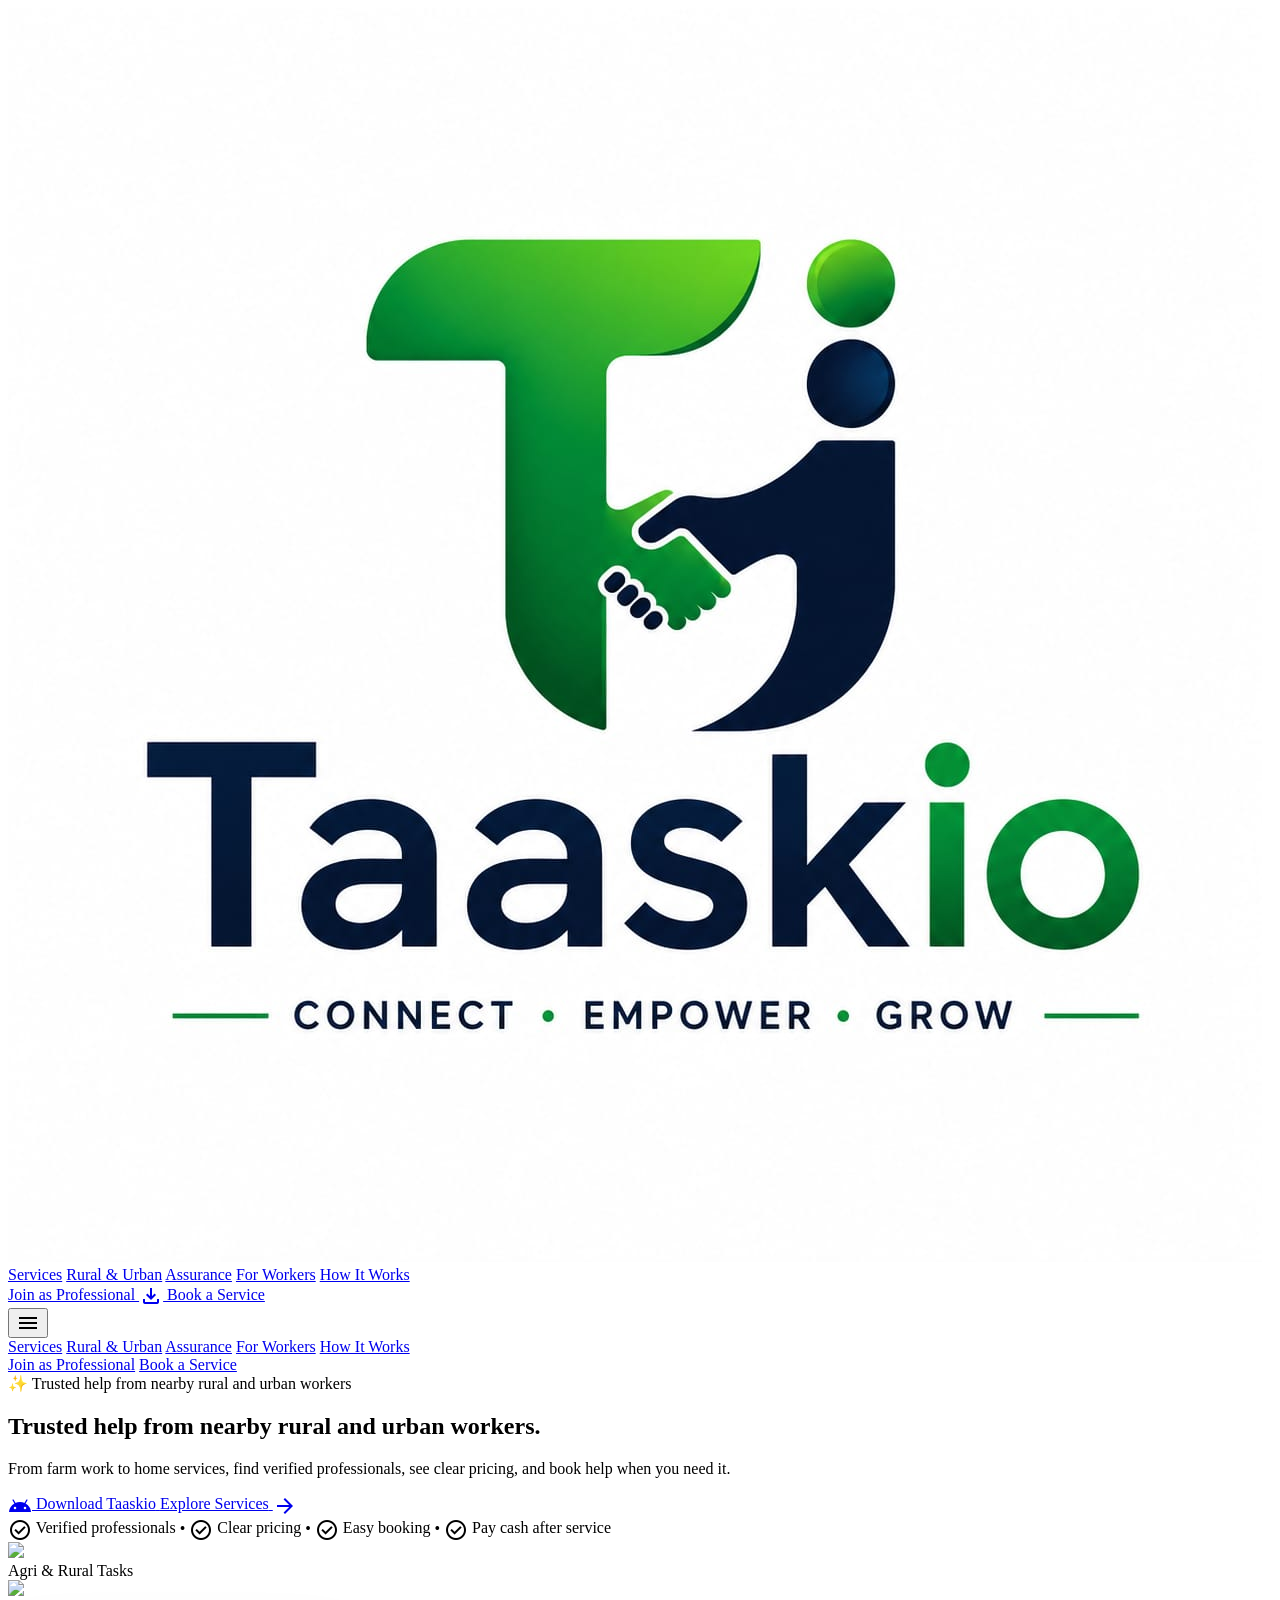
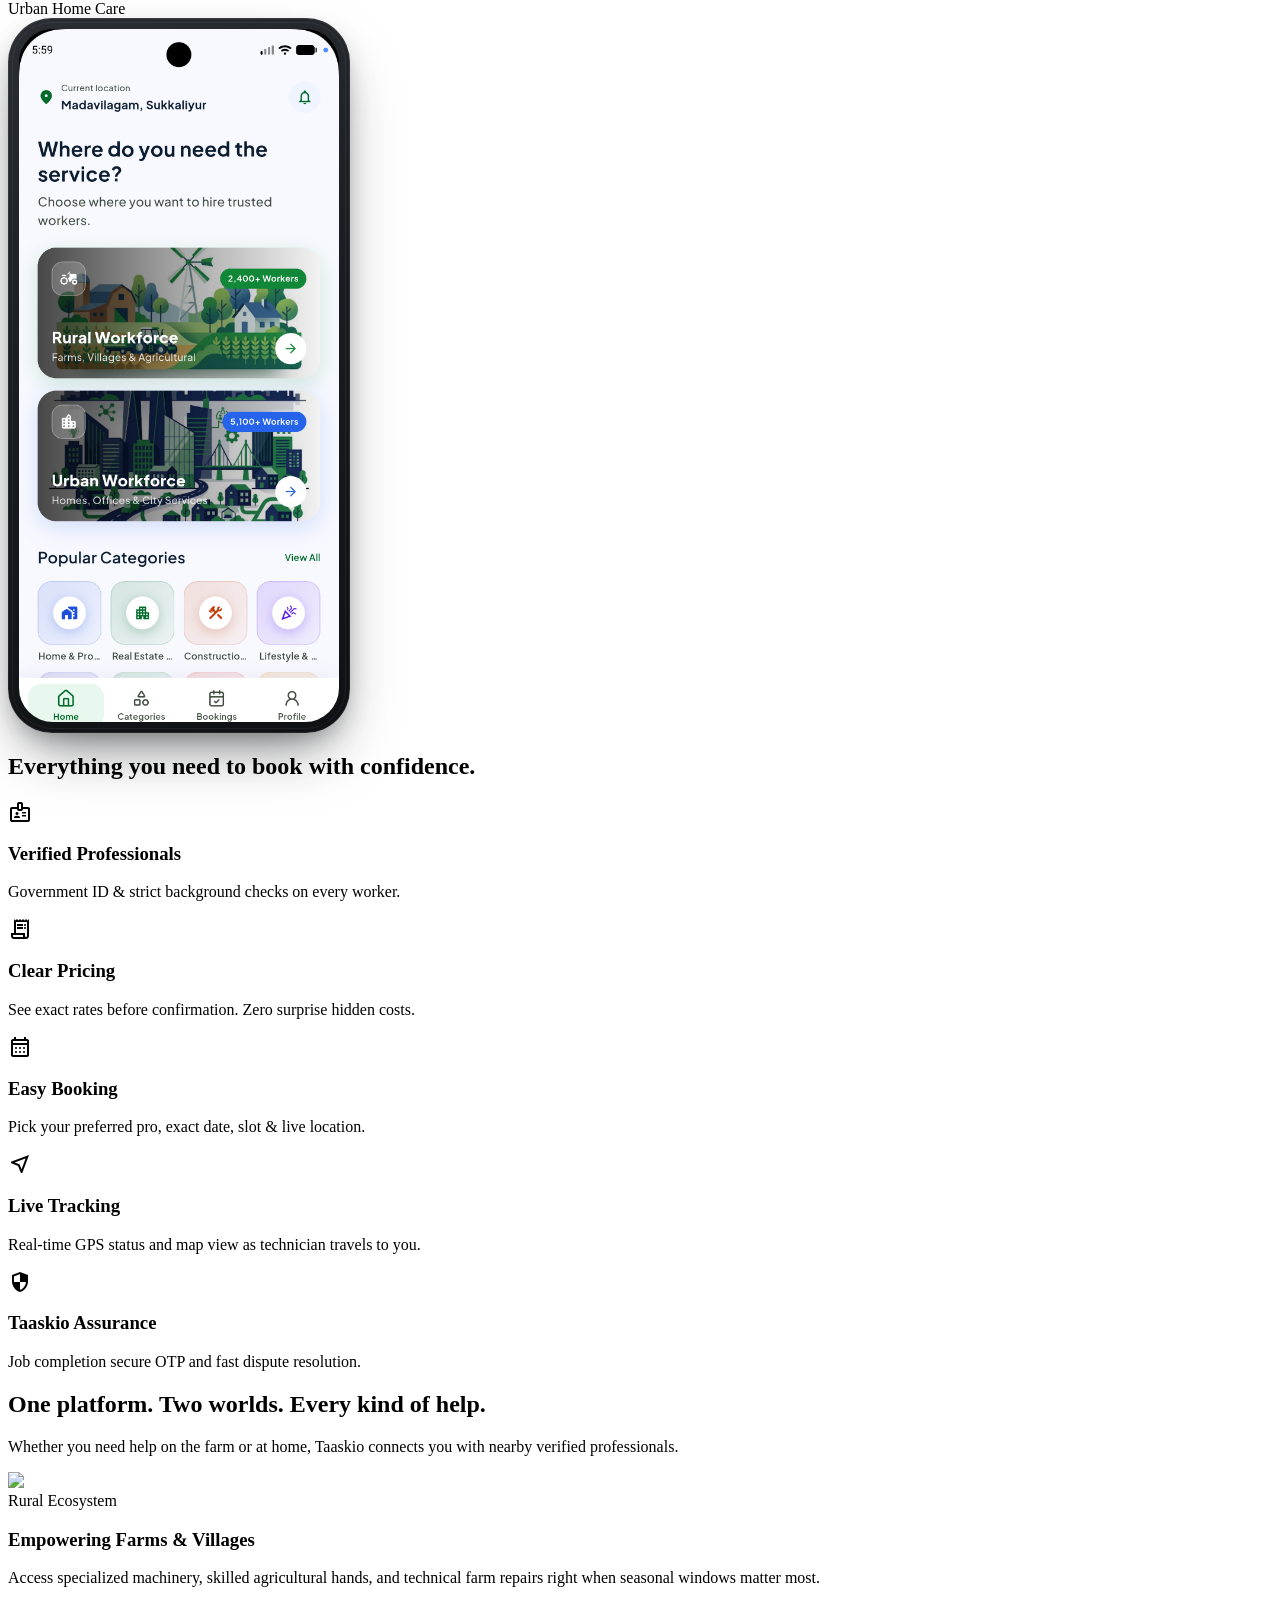
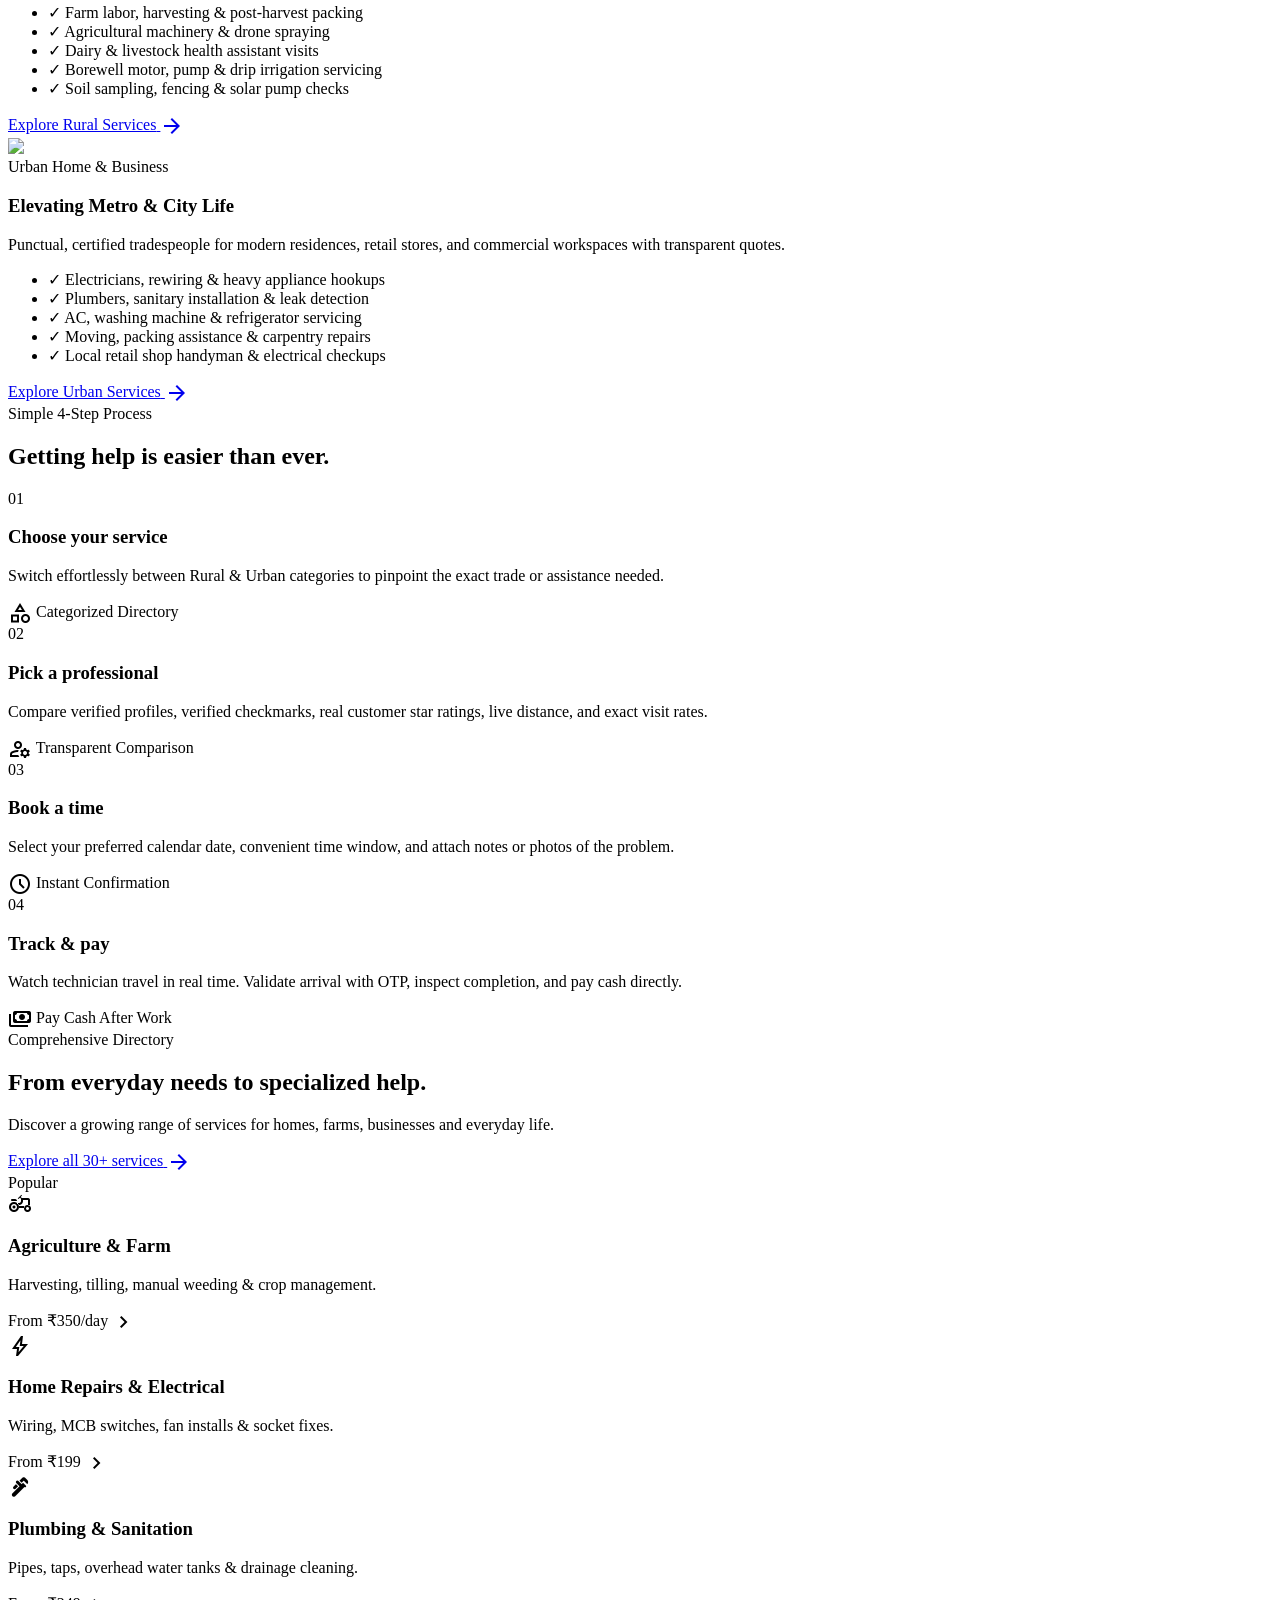
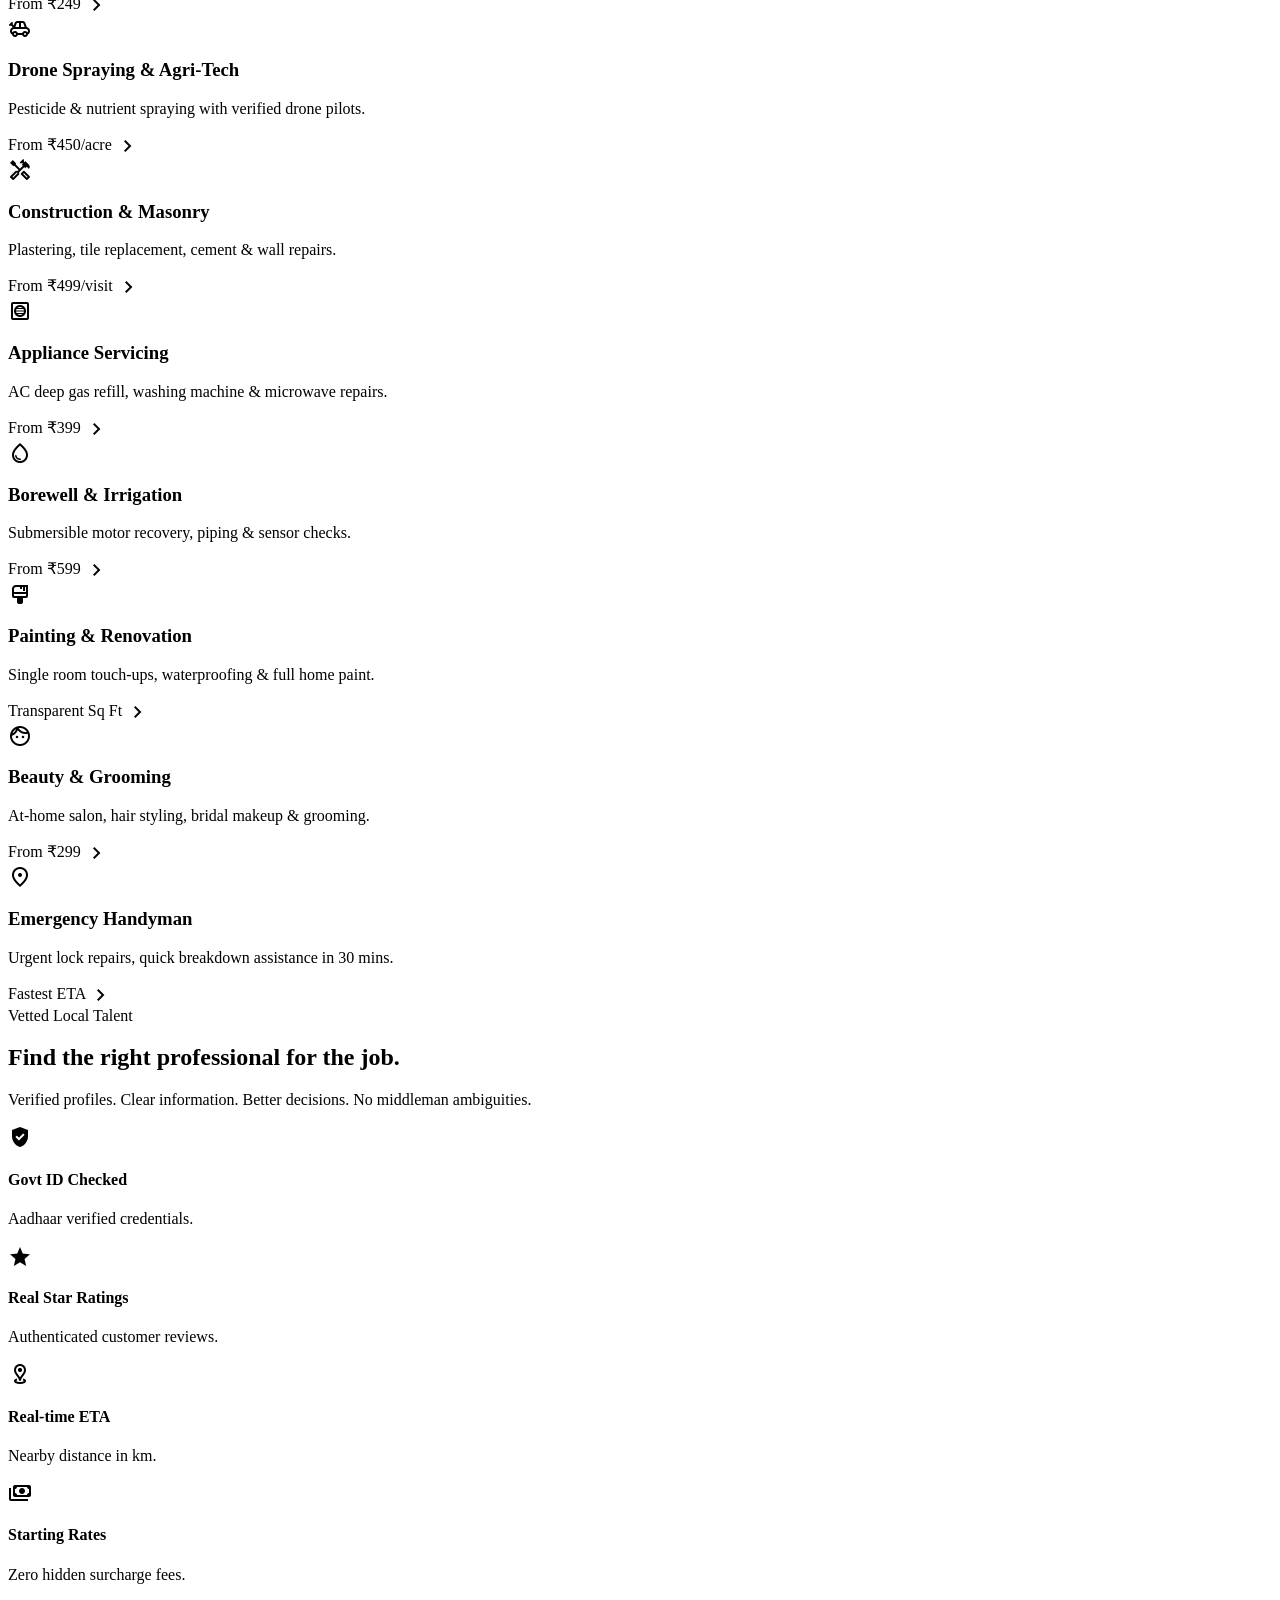
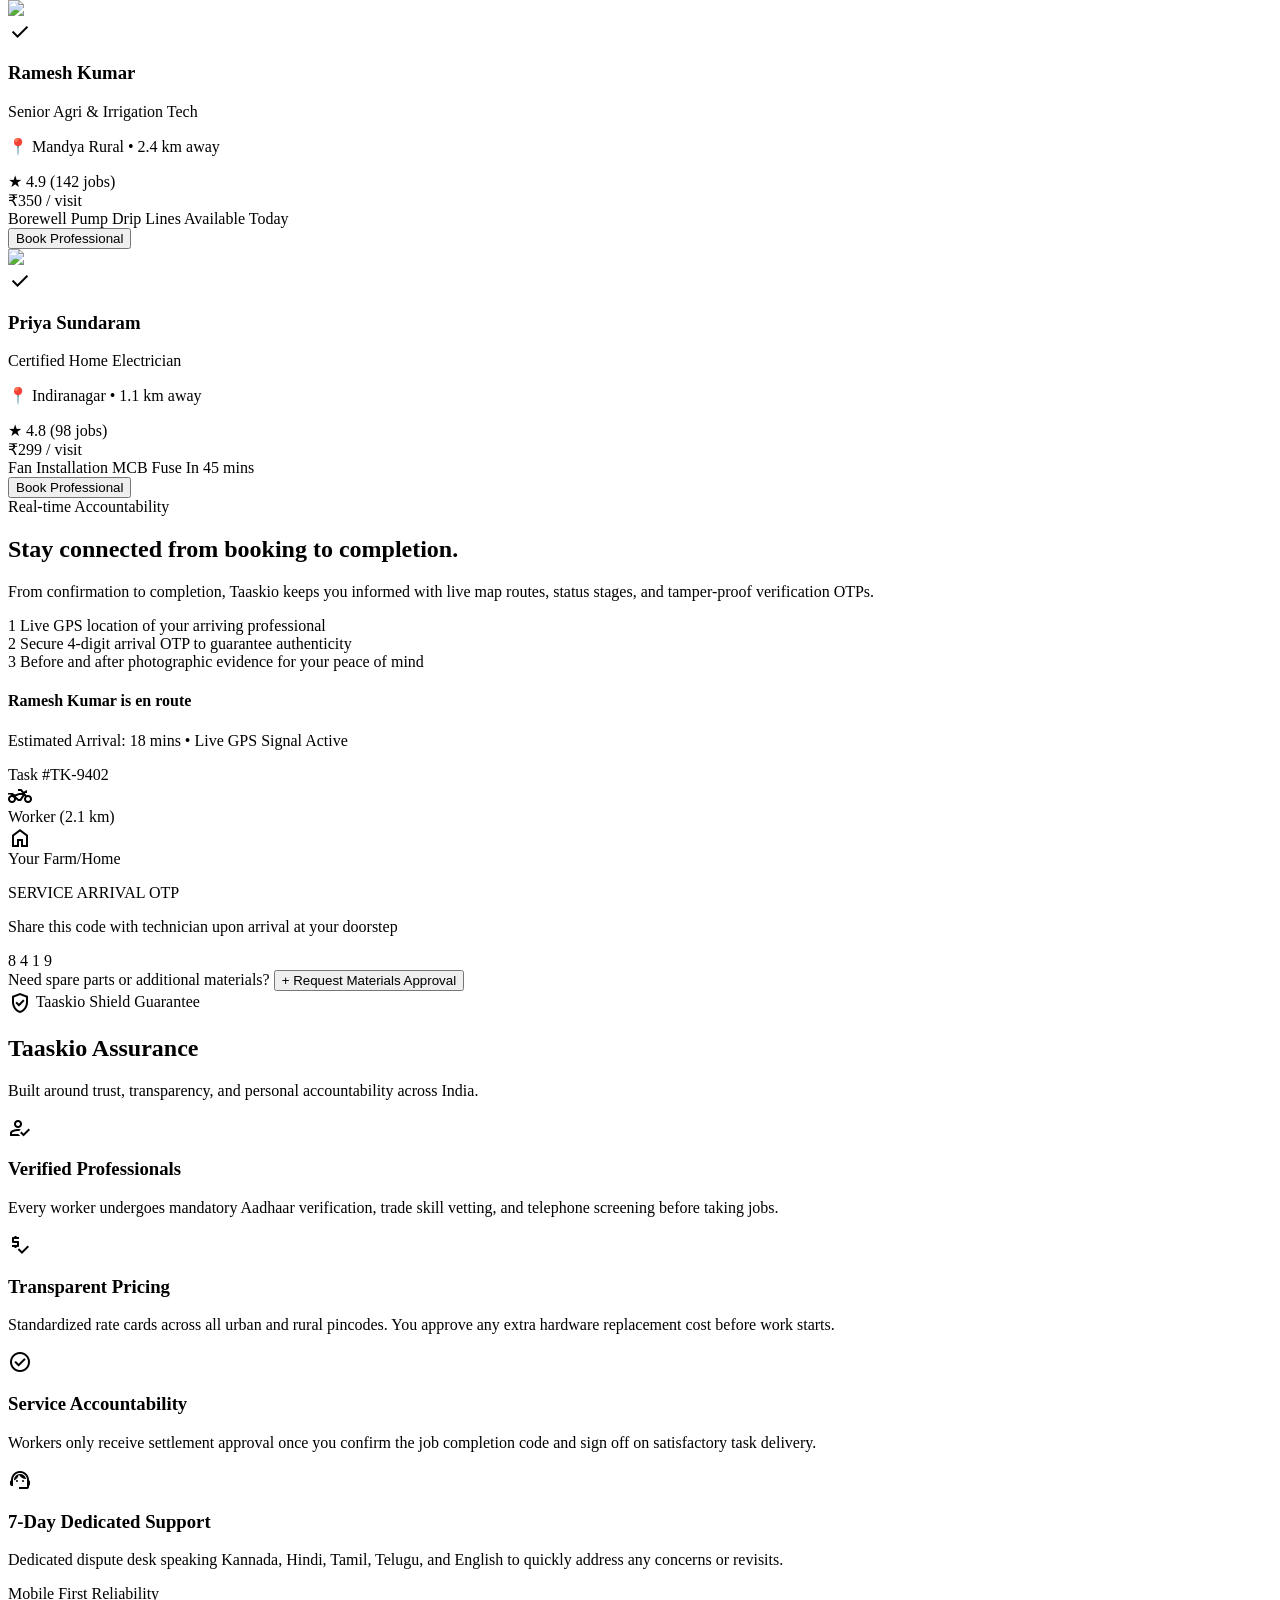
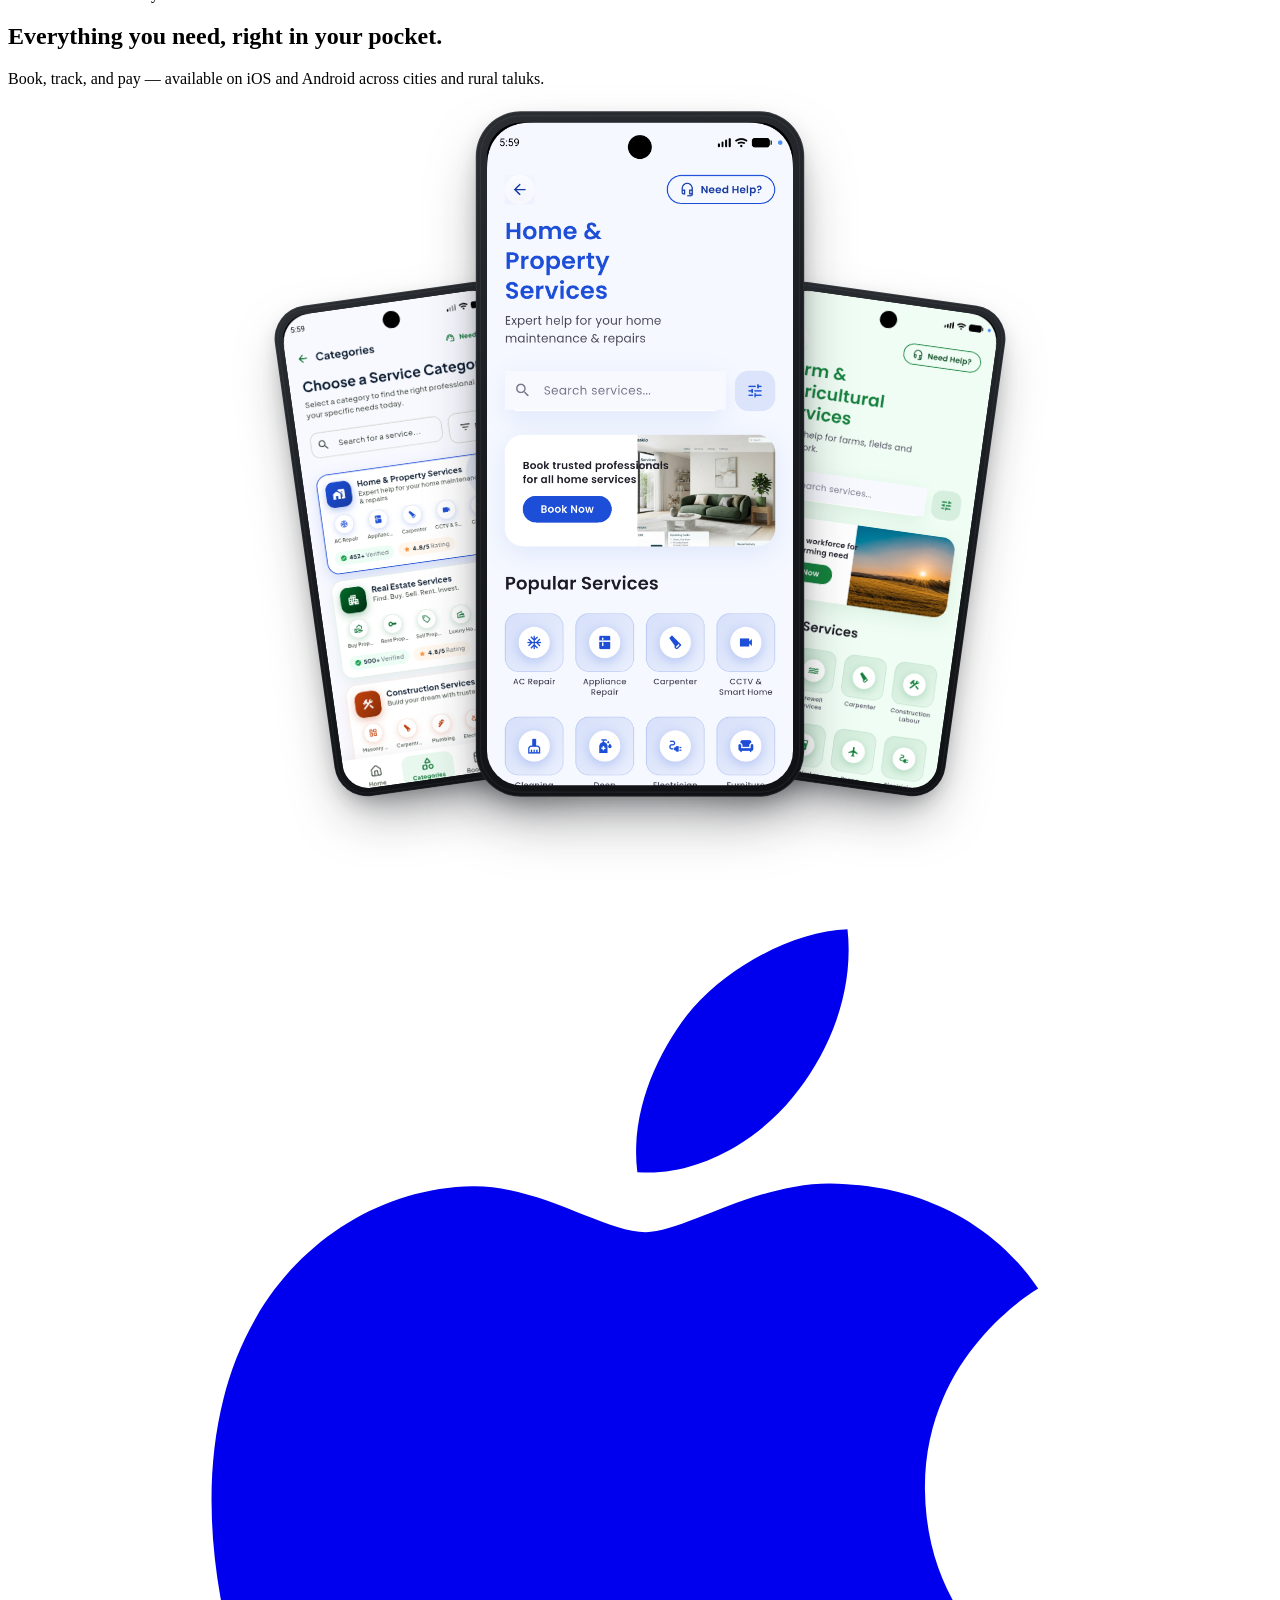
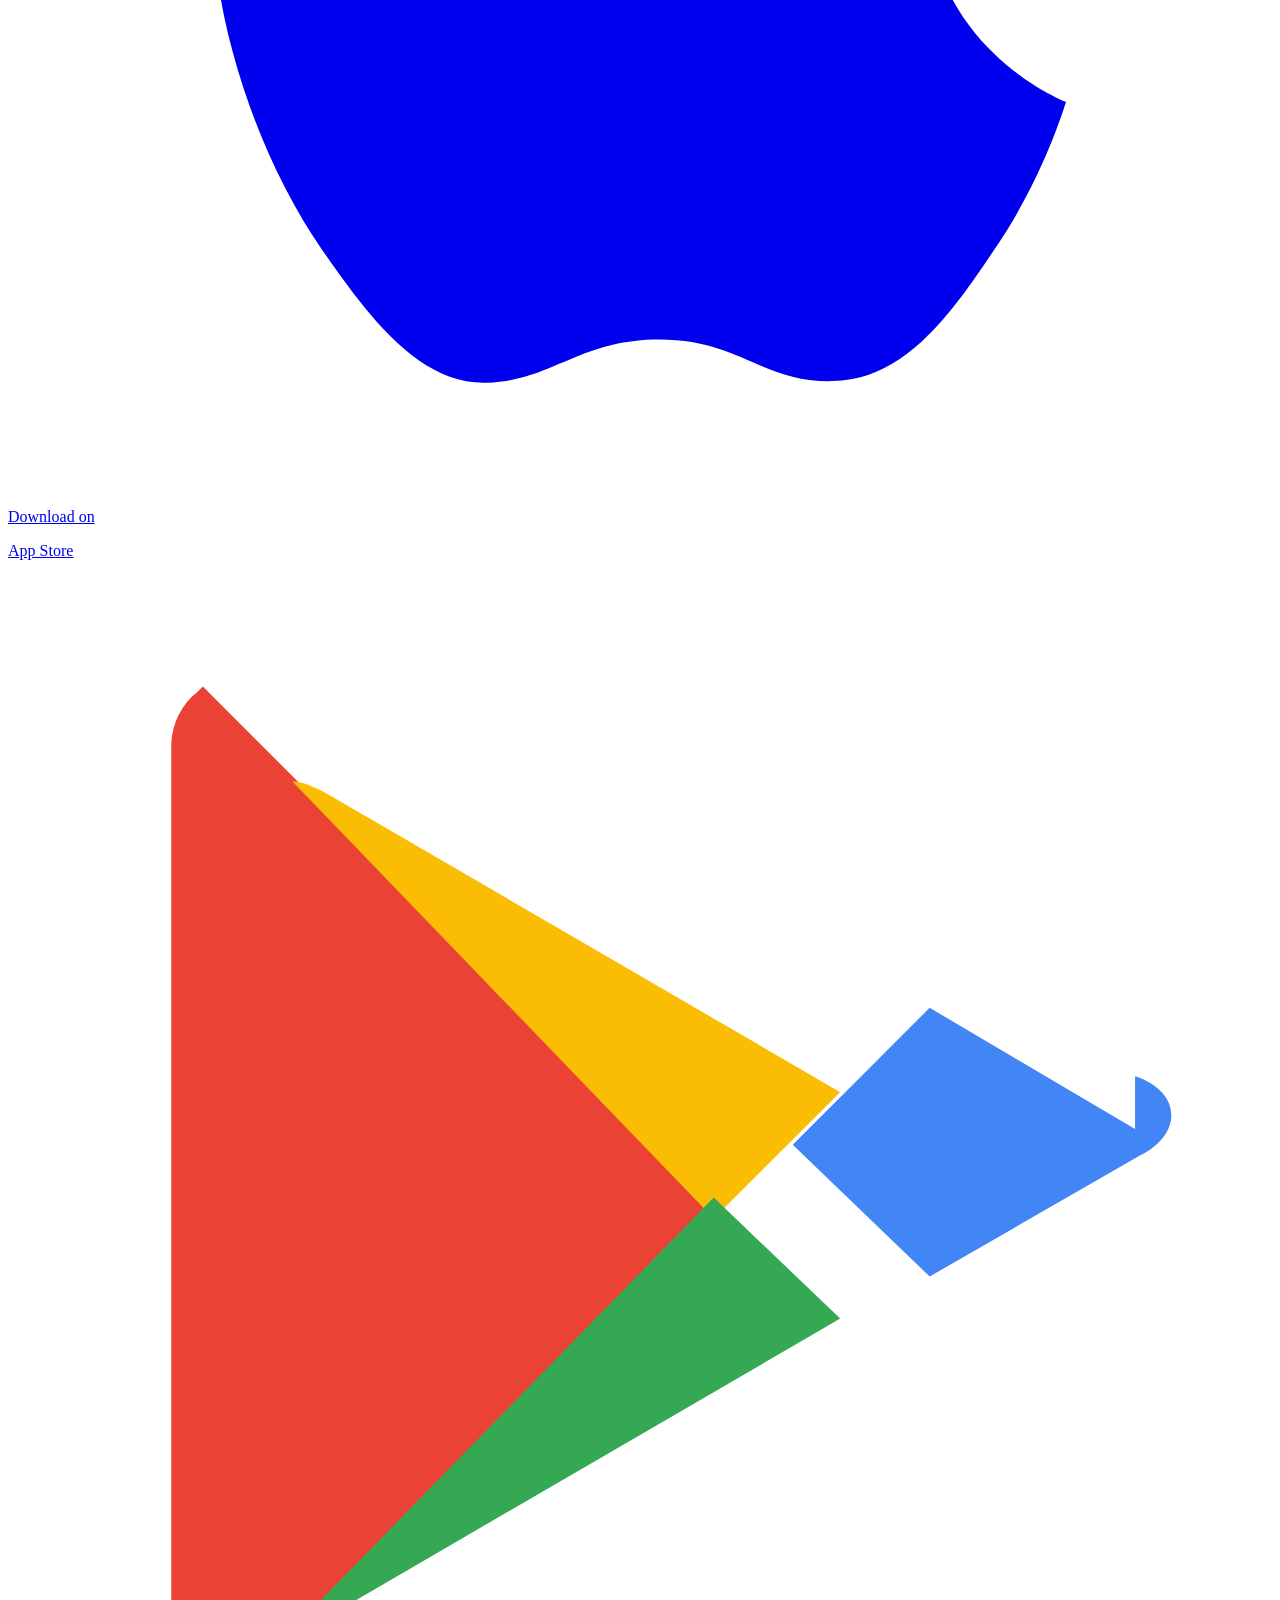
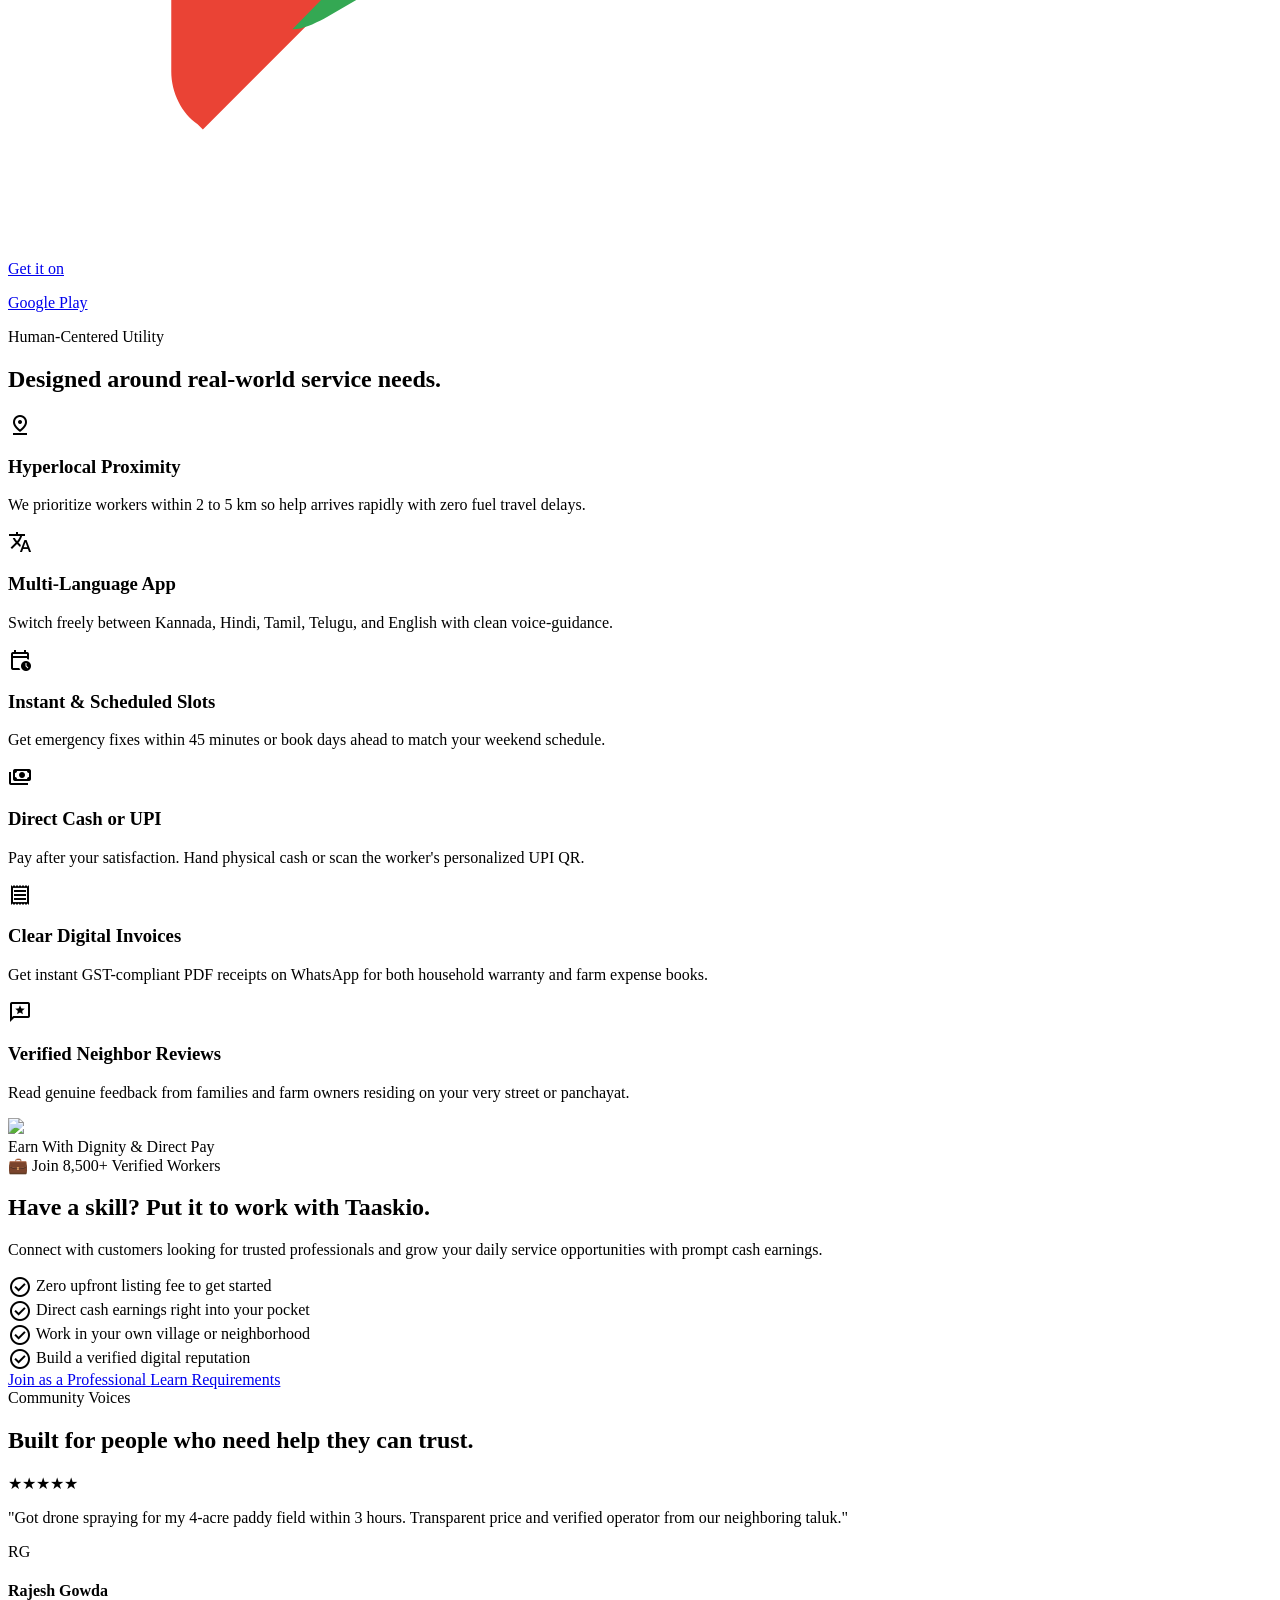
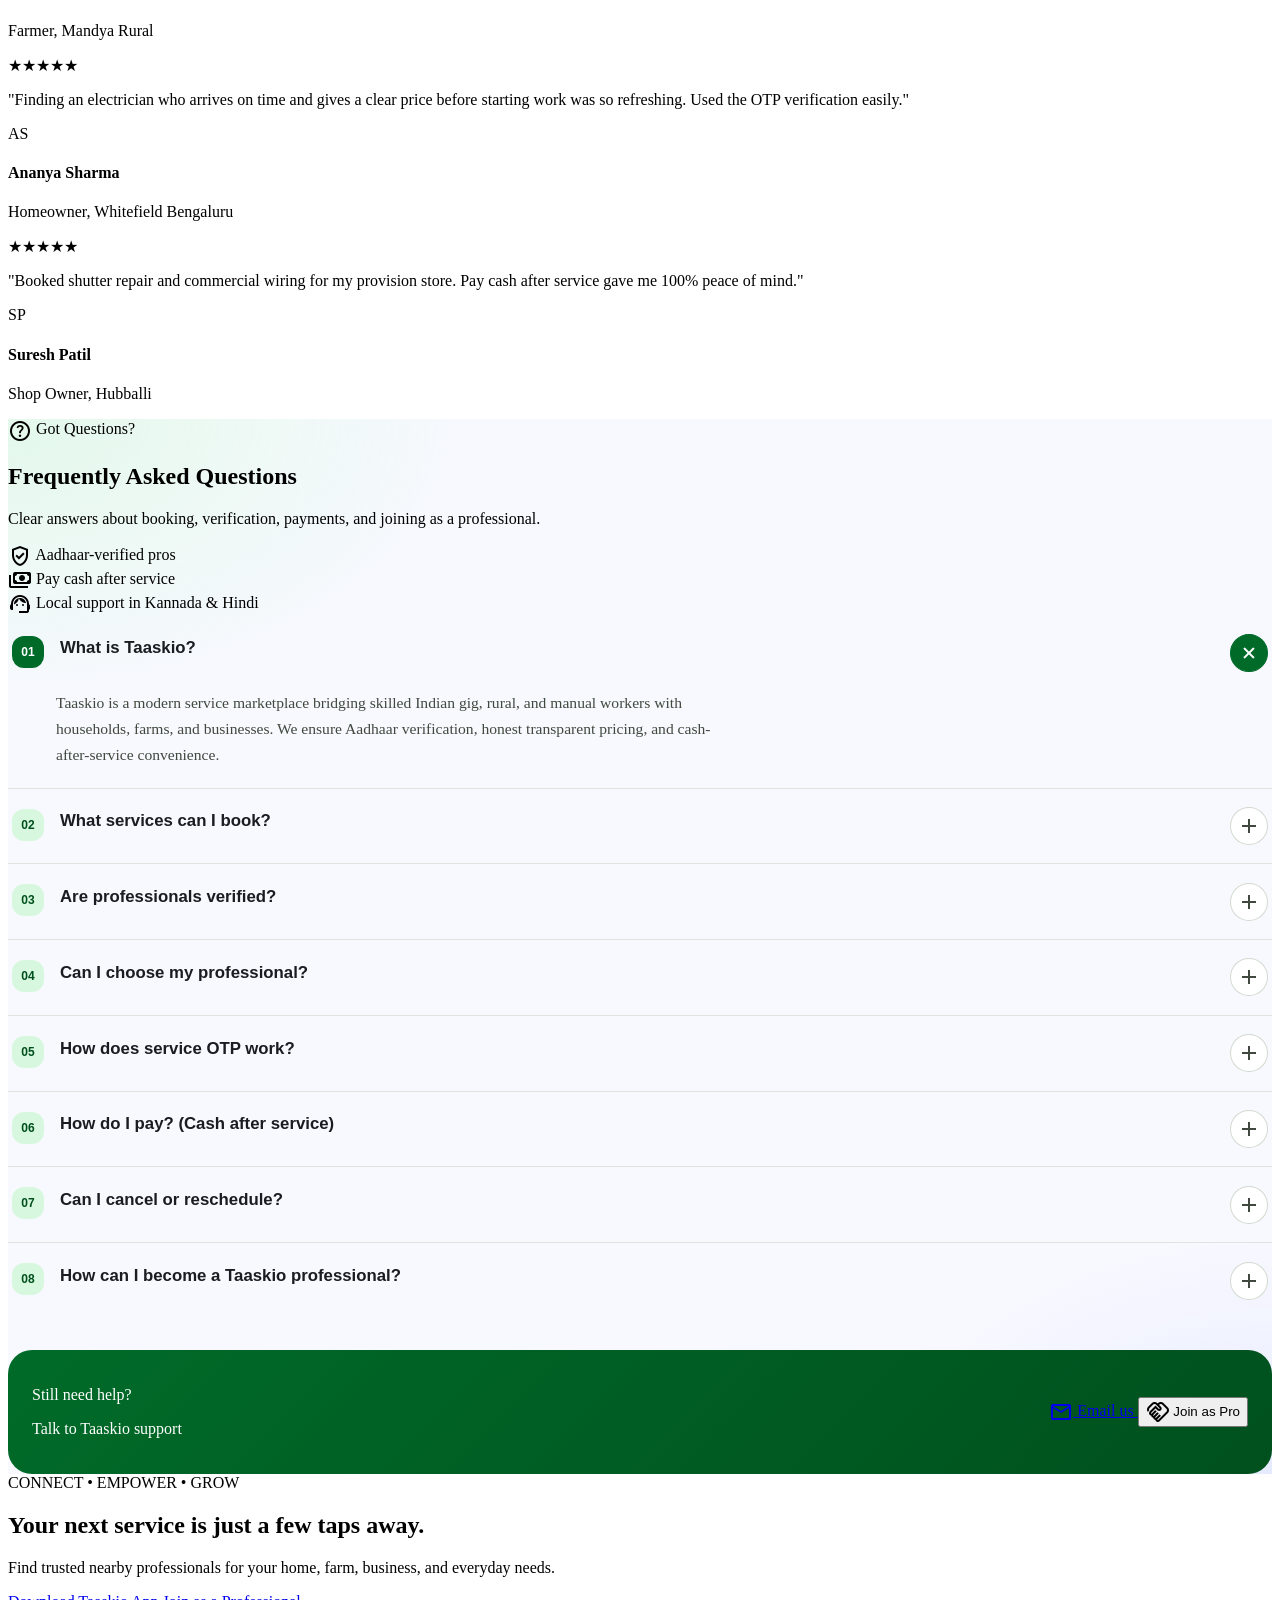
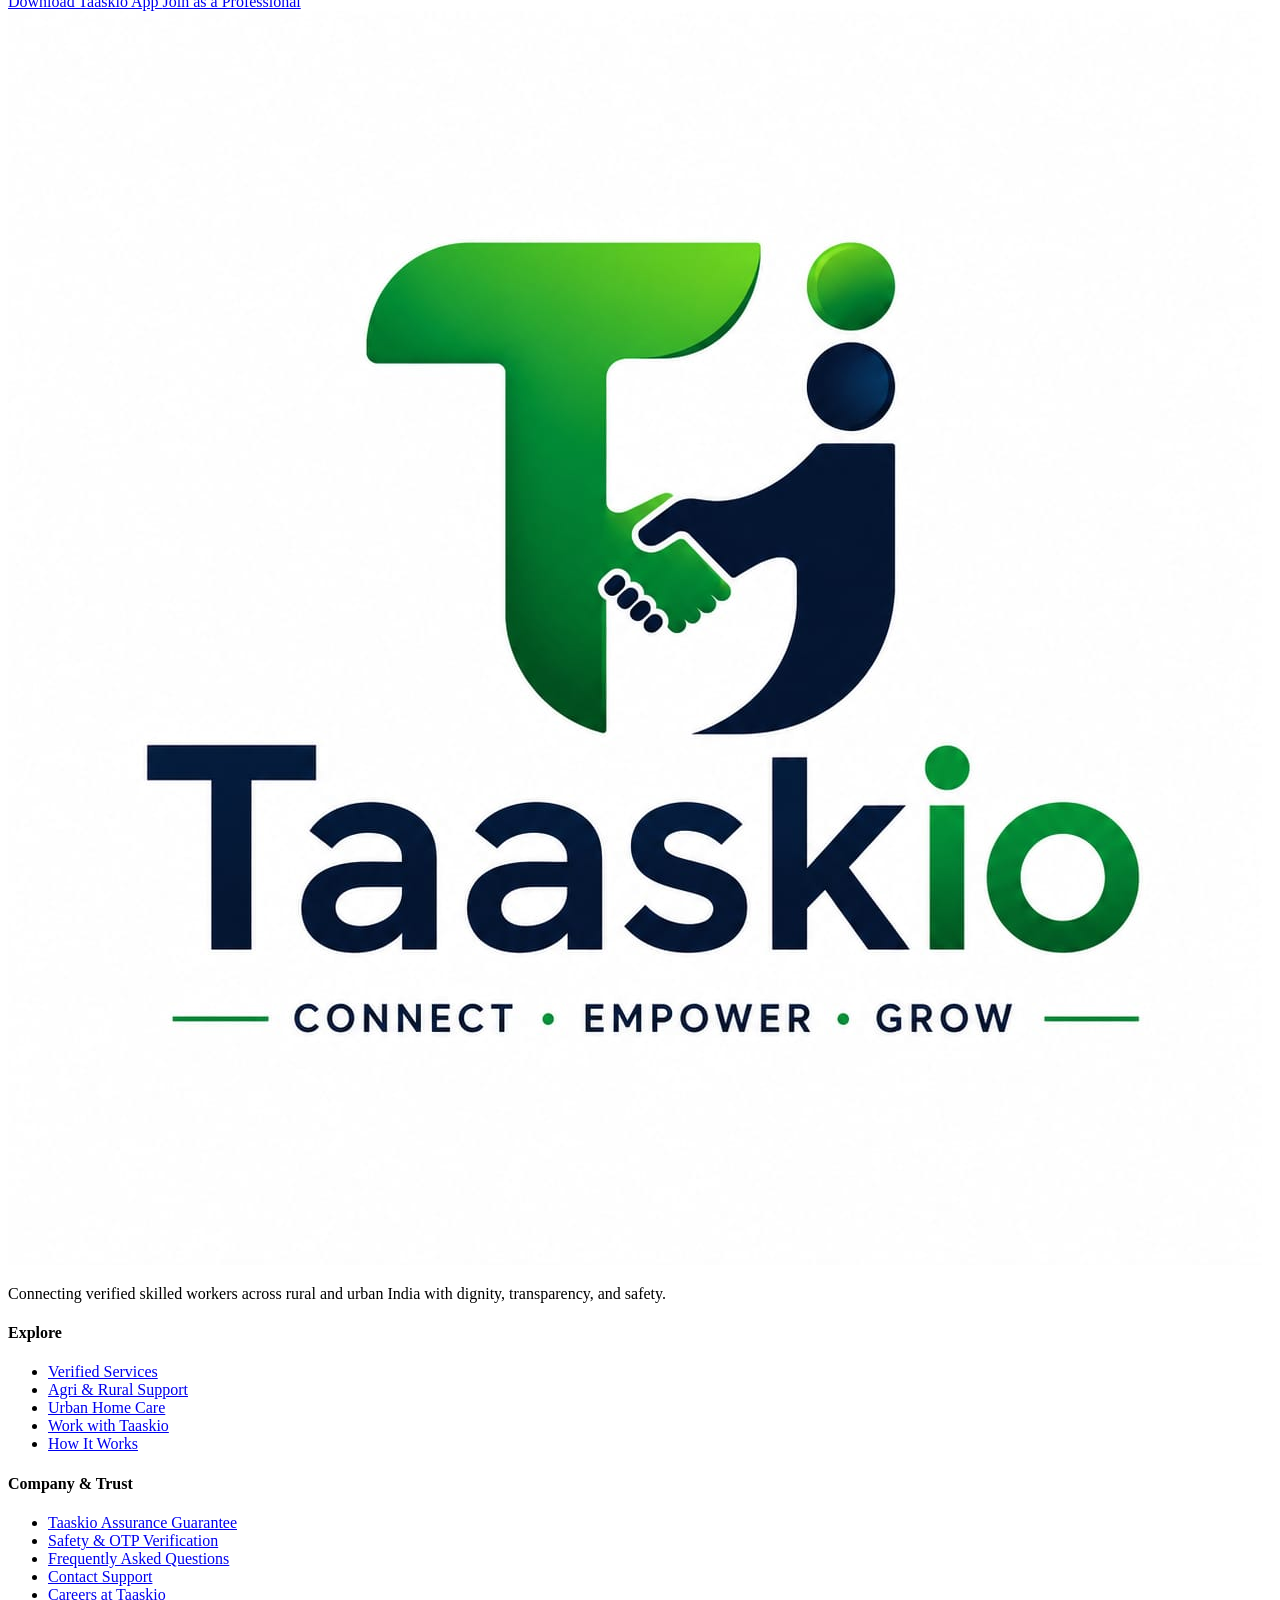
==== index.html @ df415de4 "first commit" ====
<!DOCTYPE html>

<html class="scroll-smooth" lang="en"><head>
<meta charset="utf-8"/>
<meta content="width=device-width, initial-scale=1.0" name="viewport"/>
<title>Taaskio — Trusted Help from Nearby Rural and Urban Workers</title>
<link href="logo.png" rel="icon" type="image/png"/>
<link href="logo.png" rel="apple-touch-icon"/>
<!-- Google Fonts: Plus Jakarta Sans -->
<link href="https://fonts.googleapis.com" rel="preconnect"/>
<link crossorigin="" href="https://fonts.gstatic.com" rel="preconnect"/>
<link href="https://fonts.googleapis.com/css2?family=Plus+Jakarta+Sans:ital,wght@0,300;0,400;0,500;0,600;0,700;0,800;1,400;1,600&amp;display=swap" rel="stylesheet"/>
<!-- Material Symbols Outlined -->
<link href="https://fonts.googleapis.com/css2?family=Material+Symbols+Outlined:wght,FILL@100..700,0..1&amp;display=swap" rel="stylesheet"/>
<!-- Tailwind CSS CDN -->
<script src="https://cdn.tailwindcss.com?plugins=forms,container-queries"></script>
<!-- Tailwind Configuration -->
<script src="js/tailwind-config.js"></script>
<!-- Site Styles -->
<link href="css/styles.css" rel="stylesheet"/>
</head>
<body class="bg-background text-on-background font-body-md antialiased selection:bg-primary-fixed selection:text-on-primary-fixed">
<!-- 1. STICKY NAVIGATION -->
<header class="bg-surface-container-lowest/90 backdrop-blur-md text-primary sticky top-0 z-50 shadow-sm transition-all duration-200">
<div class="flex justify-between items-center w-full px-4 sm:px-6 lg:px-12 max-w-container-max mx-auto h-16 lg:h-20">
<!-- Brand Logo -->
<a class="flex items-center shrink-0 group" href="#">
<img alt="Taaskio — Connect • Empower • Grow" class="h-11 sm:h-12 lg:h-14 w-auto object-contain group-hover:scale-[1.02] transition-transform" src="logo.png"/>
</a>
<!-- Desktop Navigation -->
<nav class="hidden lg:flex items-center gap-5 xl:gap-7">
<a class="text-sm font-semibold text-on-surface-variant hover:text-primary transition-colors whitespace-nowrap" href="#services">Services</a>
<a class="text-sm font-semibold text-on-surface-variant hover:text-primary transition-colors whitespace-nowrap" href="#differentiator">Rural &amp; Urban</a>
<a class="text-sm font-semibold text-on-surface-variant hover:text-primary transition-colors whitespace-nowrap" href="#assurance">Assurance</a>
<a class="text-sm font-semibold text-on-surface-variant hover:text-primary transition-colors whitespace-nowrap" href="#professionals">For Workers</a>
<a class="text-sm font-bold text-primary border-b-2 border-primary pb-0.5 whitespace-nowrap" href="#how-it-works">How It Works</a>
</nav>
<!-- Desktop CTAs -->
<div class="hidden lg:flex items-center gap-2 xl:gap-3">
<a class="js-open-pro-form text-sm font-semibold text-secondary hover:text-primary transition-colors px-2 py-1.5 whitespace-nowrap" href="#professionals">
          Join as Professional
        </a>
<a class="inline-flex items-center justify-center bg-primary-container text-on-primary text-sm font-semibold rounded-full px-4 py-2 shadow-sm hover:opacity-95 active:scale-[0.98] transition-all whitespace-nowrap" href="#download">
<span class="material-symbols-outlined mr-1 text-[18px]">download</span>
          Book a Service
        </a>
</div>
<!-- Mobile / Tablet Hamburger -->
<button aria-controls="mobile-menu" aria-expanded="false" aria-label="Toggle navigation menu" class="lg:hidden inline-flex items-center justify-center w-10 h-10 rounded-lg text-on-surface hover:bg-surface-container transition-colors" id="mobile-menu-btn" type="button">
<span class="material-symbols-outlined text-[24px]" id="mobile-menu-icon">menu</span>
</button>
</div>
<!-- Mobile / Tablet Drawer -->
<nav class="hidden lg:hidden border-t border-outline-variant/30 bg-surface-container-lowest" id="mobile-menu">
<div class="px-4 sm:px-6 py-4 flex flex-col gap-1 max-w-container-max mx-auto">
<a class="mobile-nav-link block rounded-lg px-3 py-2.5 text-sm font-semibold text-on-surface hover:bg-surface-container-low hover:text-primary transition-colors" href="#services">Services</a>
<a class="mobile-nav-link block rounded-lg px-3 py-2.5 text-sm font-semibold text-on-surface hover:bg-surface-container-low hover:text-primary transition-colors" href="#differentiator">Rural &amp; Urban</a>
<a class="mobile-nav-link block rounded-lg px-3 py-2.5 text-sm font-semibold text-on-surface hover:bg-surface-container-low hover:text-primary transition-colors" href="#assurance">Assurance</a>
<a class="mobile-nav-link block rounded-lg px-3 py-2.5 text-sm font-semibold text-on-surface hover:bg-surface-container-low hover:text-primary transition-colors" href="#professionals">For Workers</a>
<a class="mobile-nav-link block rounded-lg px-3 py-2.5 text-sm font-bold text-primary hover:bg-surface-container-low transition-colors" href="#how-it-works">How It Works</a>
<div class="mt-2 pt-3 border-t border-outline-variant/30 flex flex-col gap-2">
<a class="js-open-pro-form mobile-nav-link text-center py-2.5 text-sm font-semibold text-secondary hover:text-primary transition-colors" href="#professionals">Join as Professional</a>
<a class="mobile-nav-link text-center py-2.5 text-sm font-semibold bg-primary-container text-on-primary rounded-full hover:opacity-95 transition-opacity" href="#download">Book a Service</a>
</div>
</div>
</nav>
</header>
<main>
<!-- 2. HERO SECTION -->
<section class="relative pt-12 pb-24 lg:pt-16 lg:pb-32 overflow-hidden bg-background">
<!-- Ambient dual split subtle backdrop -->
<div class="absolute inset-0 pointer-events-none opacity-40">
<div class="absolute top-0 left-0 w-1/2 h-full bg-gradient-to-r from-primary-fixed/20 to-transparent"></div>
<div class="absolute top-0 right-0 w-1/2 h-full bg-gradient-to-l from-secondary-fixed/30 to-transparent"></div>
</div>
<div class="max-w-container-max mx-auto px-6 md:px-12 relative z-10">
<div class="grid grid-cols-1 lg:grid-cols-12 gap-12 items-center">
<!-- Hero Copy Left (7 cols) -->
<div class="lg:col-span-7 text-left space-y-6">
<!-- Tagline Pill -->
<div class="inline-flex items-center gap-2 px-4 py-1.5 rounded-full bg-surface-container-lowest border border-outline-variant/40 shadow-sm">
<span class="text-label-sm font-label-sm text-primary font-bold tracking-wide flex items-center gap-1.5">
<span class="text-tertiary-container">✨</span> Trusted help from nearby rural and urban workers
              </span>
</div>
<!-- Massive Headline -->
<h1 class="text-display-hero-mobile md:text-display-hero font-display-hero text-on-surface tracking-tight">
              Trusted help from nearby <span class="text-primary-container underline decoration-primary-fixed decoration-4 underline-offset-4">rural and urban</span> workers.
            </h1>
<!-- Supporting paragraph -->
<p class="text-body-lg font-body-lg text-on-surface-variant max-w-xl">
              From farm work to home services, find verified professionals, see clear pricing, and book help when you need it.
            </p>
<!-- Action group -->
<div class="flex flex-wrap items-center gap-4 pt-2">
<a class="inline-flex items-center gap-3 bg-primary-container text-on-primary font-label-lg rounded-full px-8 py-4 shadow-lg hover:shadow-xl hover:opacity-95 active:scale-[0.98] transition-all" href="#download">
<span class="material-symbols-outlined text-headline-sm">android</span>
<span>Download Taaskio</span>
</a>
<a class="inline-flex items-center gap-2 border-2 border-secondary text-secondary hover:bg-secondary hover:text-on-secondary font-label-lg rounded-full px-8 py-3.5 transition-all" href="#services">
<span>Explore Services</span>
<span class="material-symbols-outlined text-body-md">arrow_forward</span>
</a>
</div>
<!-- Micro-trust badge below CTAs -->
<div class="pt-4 flex flex-wrap items-center gap-y-2 gap-x-4 text-label-sm font-label-sm text-on-surface-variant font-medium">
<span class="flex items-center gap-1 text-primary"><span class="material-symbols-outlined text-body-sm font-bold">check_circle</span> Verified professionals</span>
<span class="text-outline-variant">•</span>
<span class="flex items-center gap-1 text-primary"><span class="material-symbols-outlined text-body-sm font-bold">check_circle</span> Clear pricing</span>
<span class="text-outline-variant">•</span>
<span class="flex items-center gap-1 text-primary"><span class="material-symbols-outlined text-body-sm font-bold">check_circle</span> Easy booking</span>
<span class="text-outline-variant">•</span>
<span class="flex items-center gap-1 text-primary"><span class="material-symbols-outlined text-body-sm font-bold">check_circle</span> Pay cash after service</span>
</div>
<!-- Dual Environment Split Banner Preview -->
<div class="pt-6 grid grid-cols-2 gap-4 max-w-2xl">
<div class="relative rounded-2xl overflow-hidden border border-outline-variant/40 h-40 sm:h-48 md:h-56 shadow-sm group">
<img class="w-full h-full object-cover group-hover:scale-105 transition-transform duration-300" data-alt="A lush green Indian agricultural farm in Karnataka with agricultural drone spraying crops under bright morning sunlight, modern farming, vivid natural green palette, high-key lighting, crisp professional photography." src="https://lh3.googleusercontent.com/aida-public/[base64]"/>
<div class="absolute inset-0 bg-gradient-to-t from-primary/80 via-transparent to-transparent flex items-end p-3 sm:p-4">
<span class="text-on-primary font-label-sm sm:text-label-md text-label-sm font-bold">Agri &amp; Rural Tasks</span>
</div>
</div>
<div class="relative rounded-2xl overflow-hidden border border-outline-variant/40 h-40 sm:h-48 md:h-56 shadow-sm group">
<img class="w-full h-full object-cover group-hover:scale-105 transition-transform duration-300" data-alt="A neat, contemporary Indian apartment living room where a skilled uniformed technician in navy blue fixes modern electrical wiring, soft cinematic daylight, organized toolbox, modern urban lifestyle, realistic documentary style." src="https://lh3.googleusercontent.com/aida-public/[base64]"/>
<div class="absolute inset-0 bg-gradient-to-t from-on-secondary-fixed/80 via-transparent to-transparent flex items-end p-3 sm:p-4">
<span class="text-on-secondary font-label-sm sm:text-label-md text-label-sm font-bold">Urban Home Care</span>
</div>
</div>
</div>
</div>
<!-- Hero Mobile Screen -->
<div class="lg:col-span-5 flex justify-center relative mt-4 lg:mt-0">
<div class="phone-glow bg-primary-fixed -left-8 top-16"></div>
<div class="phone-glow bg-secondary-fixed -right-6 bottom-20"></div>
<div class="phone-device relative z-10" aria-label="Taaskio mobile app preview">
<div class="phone-screen phone-screen--shot">
<img alt="Taaskio app home screen — Rural and Urban workforce" class="phone-shot" src="home.png"/>
</div>
</div>
</div>
</div>
</div>
</section>
<!-- 3. TRUST STRIP -->
<section class="py-12 bg-surface-container-lowest border-y border-outline-variant/30">
<div class="max-w-container-max mx-auto px-6 md:px-12">
<div class="text-center max-w-2xl mx-auto mb-10">
<h2 class="text-headline-lg font-headline-lg text-on-surface">
            Everything you need to book with confidence.
          </h2>
</div>
<div class="grid grid-cols-1 md:grid-cols-3 lg:grid-cols-5 gap-4">
<!-- Card 1 -->
<div class="p-5 rounded-2xl bg-surface-container-low/60 border border-outline-variant/40 hover:border-primary-container transition-all">
<div class="w-10 h-10 rounded-xl bg-primary-fixed/40 flex items-center justify-center text-primary mb-3">
<span class="material-symbols-outlined">badge</span>
</div>
<h3 class="text-label-lg font-label-lg text-on-surface mb-1">Verified Professionals</h3>
<p class="text-body-sm font-body-sm text-on-surface-variant">Government ID &amp; strict background checks on every worker.</p>
</div>
<!-- Card 2 -->
<div class="p-5 rounded-2xl bg-surface-container-low/60 border border-outline-variant/40 hover:border-primary-container transition-all">
<div class="w-10 h-10 rounded-xl bg-primary-fixed/40 flex items-center justify-center text-primary mb-3">
<span class="material-symbols-outlined">receipt_long</span>
</div>
<h3 class="text-label-lg font-label-lg text-on-surface mb-1">Clear Pricing</h3>
<p class="text-body-sm font-body-sm text-on-surface-variant">See exact rates before confirmation. Zero surprise hidden costs.</p>
</div>
<!-- Card 3 -->
<div class="p-5 rounded-2xl bg-surface-container-low/60 border border-outline-variant/40 hover:border-primary-container transition-all">
<div class="w-10 h-10 rounded-xl bg-primary-fixed/40 flex items-center justify-center text-primary mb-3">
<span class="material-symbols-outlined">calendar_month</span>
</div>
<h3 class="text-label-lg font-label-lg text-on-surface mb-1">Easy Booking</h3>
<p class="text-body-sm font-body-sm text-on-surface-variant">Pick your preferred pro, exact date, slot &amp; live location.</p>
</div>
<!-- Card 4 -->
<div class="p-5 rounded-2xl bg-surface-container-low/60 border border-outline-variant/40 hover:border-primary-container transition-all">
<div class="w-10 h-10 rounded-xl bg-primary-fixed/40 flex items-center justify-center text-primary mb-3">
<span class="material-symbols-outlined">near_me</span>
</div>
<h3 class="text-label-lg font-label-lg text-on-surface mb-1">Live Tracking</h3>
<p class="text-body-sm font-body-sm text-on-surface-variant">Real-time GPS status and map view as technician travels to you.</p>
</div>
<!-- Card 5 -->
<div class="p-5 rounded-2xl bg-surface-container-low/60 border border-outline-variant/40 hover:border-primary-container transition-all">
<div class="w-10 h-10 rounded-xl bg-primary-fixed/40 flex items-center justify-center text-primary mb-3">
<span class="material-symbols-outlined">security</span>
</div>
<h3 class="text-label-lg font-label-lg text-on-surface mb-1">Taaskio Assurance</h3>
<p class="text-body-sm font-body-sm text-on-surface-variant">Job completion secure OTP and fast dispute resolution.</p>
</div>
</div>
</div>
</section>
<!-- 4. RURAL + URBAN DIFFERENTIATOR (Split Screen) -->
<section class="py-20 bg-background" id="differentiator">
<div class="max-w-container-max mx-auto px-6 md:px-12">
<div class="text-center max-w-3xl mx-auto mb-16 space-y-3">
<h2 class="text-headline-xl font-headline-xl text-on-surface">
            One platform. Two worlds. Every kind of help.
          </h2>
<p class="text-body-lg font-body-lg text-on-surface-variant">
            Whether you need help on the farm or at home, Taaskio connects you with nearby verified professionals.
          </p>
</div>
<div class="grid grid-cols-1 lg:grid-cols-2 gap-8">
<!-- Left Card: Rural Workforce -->
<div class="bg-surface-container-lowest rounded-3xl border border-outline-variant/40 overflow-hidden shadow-sm hover:shadow-md transition-shadow flex flex-col justify-between">
<div class="relative h-64 overflow-hidden">
<img class="w-full h-full object-cover" data-alt="An Indian farmer standing proudly in an emerald green sugarcane field in rural Karnataka, soft golden morning light, wearing a clean shirt and towel, agricultural landscape with tractor in background, high-key authentic lighting." src="https://lh3.googleusercontent.com/aida-public/[base64]"/>
<div class="absolute top-4 left-4 bg-primary-container text-on-primary px-3.5 py-1 rounded-full text-label-sm font-label-sm font-bold uppercase tracking-wider">
                Rural Ecosystem
              </div>
</div>
<div class="p-8 flex-1 flex flex-col justify-between space-y-6">
<div>
<h3 class="text-headline-md font-headline-md text-primary mb-3">Empowering Farms &amp; Villages</h3>
<p class="text-body-md font-body-md text-on-surface-variant mb-6">
                  Access specialized machinery, skilled agricultural hands, and technical farm repairs right when seasonal windows matter most.
                </p>
<ul class="space-y-3">
<li class="flex items-center gap-3 text-body-md font-body-md text-on-surface">
<span class="w-6 h-6 rounded-full bg-primary-fixed/60 flex items-center justify-center text-primary text-body-sm font-bold">✓</span>
<span>Farm labor, harvesting &amp; post-harvest packing</span>
</li>
<li class="flex items-center gap-3 text-body-md font-body-md text-on-surface">
<span class="w-6 h-6 rounded-full bg-primary-fixed/60 flex items-center justify-center text-primary text-body-sm font-bold">✓</span>
<span>Agricultural machinery &amp; drone spraying</span>
</li>
<li class="flex items-center gap-3 text-body-md font-body-md text-on-surface">
<span class="w-6 h-6 rounded-full bg-primary-fixed/60 flex items-center justify-center text-primary text-body-sm font-bold">✓</span>
<span>Dairy &amp; livestock health assistant visits</span>
</li>
<li class="flex items-center gap-3 text-body-md font-body-md text-on-surface">
<span class="w-6 h-6 rounded-full bg-primary-fixed/60 flex items-center justify-center text-primary text-body-sm font-bold">✓</span>
<span>Borewell motor, pump &amp; drip irrigation servicing</span>
</li>
<li class="flex items-center gap-3 text-body-md font-body-md text-on-surface">
<span class="w-6 h-6 rounded-full bg-primary-fixed/60 flex items-center justify-center text-primary text-body-sm font-bold">✓</span>
<span>Soil sampling, fencing &amp; solar pump checks</span>
</li>
</ul>
</div>
<div>
<a class="inline-flex items-center gap-2 text-primary-container hover:text-primary font-label-lg font-bold" href="#services">
<span>Explore Rural Services</span>
<span class="material-symbols-outlined text-body-lg">arrow_forward</span>
</a>
</div>
</div>
</div>
<!-- Right Card: Urban Workforce -->
<div class="bg-surface-container-lowest rounded-3xl border border-outline-variant/40 overflow-hidden shadow-sm hover:shadow-md transition-shadow flex flex-col justify-between">
<div class="relative h-64 overflow-hidden">
<img class="w-full h-full object-cover" data-alt="A focused female and male urban service technician team in clean smart uniforms servicing a modular kitchen in a modern Bangalore home, clean natural light, organized tools, respectful demeanor, premium light aesthetic." src="https://lh3.googleusercontent.com/aida-public/[base64]"/>
<div class="absolute top-4 left-4 bg-secondary text-on-secondary px-3.5 py-1 rounded-full text-label-sm font-label-sm font-bold uppercase tracking-wider">
                Urban Home &amp; Business
              </div>
</div>
<div class="p-8 flex-1 flex flex-col justify-between space-y-6">
<div>
<h3 class="text-headline-md font-headline-md text-secondary mb-3">Elevating Metro &amp; City Life</h3>
<p class="text-body-md font-body-md text-on-surface-variant mb-6">
                  Punctual, certified tradespeople for modern residences, retail stores, and commercial workspaces with transparent quotes.
                </p>
<ul class="space-y-3">
<li class="flex items-center gap-3 text-body-md font-body-md text-on-surface">
<span class="w-6 h-6 rounded-full bg-secondary-fixed/70 flex items-center justify-center text-secondary text-body-sm font-bold">✓</span>
<span>Electricians, rewiring &amp; heavy appliance hookups</span>
</li>
<li class="flex items-center gap-3 text-body-md font-body-md text-on-surface">
<span class="w-6 h-6 rounded-full bg-secondary-fixed/70 flex items-center justify-center text-secondary text-body-sm font-bold">✓</span>
<span>Plumbers, sanitary installation &amp; leak detection</span>
</li>
<li class="flex items-center gap-3 text-body-md font-body-md text-on-surface">
<span class="w-6 h-6 rounded-full bg-secondary-fixed/70 flex items-center justify-center text-secondary text-body-sm font-bold">✓</span>
<span>AC, washing machine &amp; refrigerator servicing</span>
</li>
<li class="flex items-center gap-3 text-body-md font-body-md text-on-surface">
<span class="w-6 h-6 rounded-full bg-secondary-fixed/70 flex items-center justify-center text-secondary text-body-sm font-bold">✓</span>
<span>Moving, packing assistance &amp; carpentry repairs</span>
</li>
<li class="flex items-center gap-3 text-body-md font-body-md text-on-surface">
<span class="w-6 h-6 rounded-full bg-secondary-fixed/70 flex items-center justify-center text-secondary text-body-sm font-bold">✓</span>
<span>Local retail shop handyman &amp; electrical checkups</span>
</li>
</ul>
</div>
<div>
<a class="inline-flex items-center gap-2 text-secondary hover:text-on-secondary-fixed font-label-lg font-bold" href="#services">
<span>Explore Urban Services</span>
<span class="material-symbols-outlined text-body-lg">arrow_forward</span>
</a>
</div>
</div>
</div>
</div>
</div>
</section>
<!-- 5. HOW IT WORKS (4-Step Horizontal Process) -->
<section class="py-20 bg-surface-container-lowest border-y border-outline-variant/30" id="how-it-works">
<div class="max-w-container-max mx-auto px-6 md:px-12">
<div class="text-center max-w-2xl mx-auto mb-16">
<span class="text-label-sm font-label-sm uppercase tracking-widest text-primary font-bold">Simple 4-Step Process</span>
<h2 class="text-headline-xl font-headline-xl text-on-surface mt-2">
            Getting help is easier than ever.
          </h2>
</div>
<div class="grid grid-cols-1 md:grid-cols-2 lg:grid-cols-4 gap-8 relative">
<!-- Step 1 -->
<div class="relative bg-surface-container-low/50 p-6 rounded-2xl border border-outline-variant/40 flex flex-col justify-between">
<div class="space-y-4">
<span class="text-display-hero-mobile font-display-hero text-outline-variant/60 font-black">01</span>
<h3 class="text-headline-sm font-headline-sm text-on-surface">Choose your service</h3>
<p class="text-body-sm font-body-sm text-on-surface-variant">
                Switch effortlessly between Rural &amp; Urban categories to pinpoint the exact trade or assistance needed.
              </p>
</div>
<div class="mt-6 pt-4 border-t border-outline-variant/20 flex items-center gap-2 text-primary font-label-sm text-label-sm font-bold">
<span class="material-symbols-outlined text-body-md">category</span>
<span>Categorized Directory</span>
</div>
</div>
<!-- Step 2 -->
<div class="relative bg-surface-container-low/50 p-6 rounded-2xl border border-outline-variant/40 flex flex-col justify-between">
<div class="space-y-4">
<span class="text-display-hero-mobile font-display-hero text-outline-variant/60 font-black">02</span>
<h3 class="text-headline-sm font-headline-sm text-on-surface">Pick a professional</h3>
<p class="text-body-sm font-body-sm text-on-surface-variant">
                Compare verified profiles, verified checkmarks, real customer star ratings, live distance, and exact visit rates.
              </p>
</div>
<div class="mt-6 pt-4 border-t border-outline-variant/20 flex items-center gap-2 text-primary font-label-sm text-label-sm font-bold">
<span class="material-symbols-outlined text-body-md">manage_accounts</span>
<span>Transparent Comparison</span>
</div>
</div>
<!-- Step 3 -->
<div class="relative bg-surface-container-low/50 p-6 rounded-2xl border border-outline-variant/40 flex flex-col justify-between">
<div class="space-y-4">
<span class="text-display-hero-mobile font-display-hero text-outline-variant/60 font-black">03</span>
<h3 class="text-headline-sm font-headline-sm text-on-surface">Book a time</h3>
<p class="text-body-sm font-body-sm text-on-surface-variant">
                Select your preferred calendar date, convenient time window, and attach notes or photos of the problem.
              </p>
</div>
<div class="mt-6 pt-4 border-t border-outline-variant/20 flex items-center gap-2 text-primary font-label-sm text-label-sm font-bold">
<span class="material-symbols-outlined text-body-md">schedule</span>
<span>Instant Confirmation</span>
</div>
</div>
<!-- Step 4 -->
<div class="relative bg-surface-container-low/50 p-6 rounded-2xl border border-outline-variant/40 flex flex-col justify-between">
<div class="space-y-4">
<span class="text-display-hero-mobile font-display-hero text-outline-variant/60 font-black">04</span>
<h3 class="text-headline-sm font-headline-sm text-on-surface">Track &amp; pay</h3>
<p class="text-body-sm font-body-sm text-on-surface-variant">
                Watch technician travel in real time. Validate arrival with OTP, inspect completion, and pay cash directly.
              </p>
</div>
<div class="mt-6 pt-4 border-t border-outline-variant/20 flex items-center gap-2 text-primary font-label-sm text-label-sm font-bold">
<span class="material-symbols-outlined text-body-md">payments</span>
<span>Pay Cash After Work</span>
</div>
</div>
</div>
</div>
</section>
<!-- 6. SERVICES SHOWCASE (Bento/Card Grid) -->
<section class="py-20 bg-background" id="services">
<div class="max-w-container-max mx-auto px-6 md:px-12">
<div class="flex flex-col md:flex-row md:items-end justify-between mb-12">
<div>
<span class="text-label-sm font-label-sm uppercase tracking-widest text-primary font-bold">Comprehensive Directory</span>
<h2 class="text-headline-xl font-headline-xl text-on-surface mt-2">From everyday needs to specialized help.</h2>
<p class="text-body-md font-body-md text-on-surface-variant max-w-xl mt-1">Discover a growing range of services for homes, farms, businesses and everyday life.</p>
</div>
<a class="inline-flex items-center gap-1.5 text-primary-container font-label-lg font-bold mt-4 md:mt-0 hover:underline" href="#download">
<span>Explore all 30+ services</span>
<span class="material-symbols-outlined text-body-md">arrow_forward</span>
</a>
</div>
<!-- Category Grid -->
<div class="grid grid-cols-1 sm:grid-cols-2 lg:grid-cols-5 gap-5">
<!-- Category 1 (Highlight Card) -->
<div class="p-5 rounded-2xl bg-surface-container-lowest border-2 border-primary-container/30 hover:border-primary-container transition-all shadow-sm hover:shadow-md flex flex-col justify-between relative group">
<span class="absolute top-3 right-3 bg-primary-fixed text-on-primary-fixed text-overline font-overline px-2 py-0.5 rounded-full font-bold">Popular</span>
<div>
<div class="w-12 h-12 rounded-xl bg-primary-fixed/40 flex items-center justify-center text-primary mb-4">
<span class="material-symbols-outlined text-headline-sm">agriculture</span>
</div>
<h3 class="text-label-lg font-label-lg text-on-surface font-bold">Agriculture &amp; Farm</h3>
<p class="text-body-sm font-body-sm text-on-surface-variant mt-1">Harvesting, tilling, manual weeding &amp; crop management.</p>
</div>
<div class="mt-4 pt-3 border-t border-outline-variant/20 flex justify-between items-center text-label-sm font-label-sm text-primary font-bold">
<span>From ₹350/day</span>
<span class="material-symbols-outlined text-body-md group-hover:translate-x-1 transition-transform">chevron_right</span>
</div>
</div>
<!-- Category 2 -->
<div class="p-5 rounded-2xl bg-surface-container-lowest border border-outline-variant/40 hover:border-primary-container transition-all shadow-sm hover:shadow-md flex flex-col justify-between group">
<div>
<div class="w-12 h-12 rounded-xl bg-surface-container flex items-center justify-center text-secondary mb-4">
<span class="material-symbols-outlined text-headline-sm">bolt</span>
</div>
<h3 class="text-label-lg font-label-lg text-on-surface font-bold">Home Repairs &amp; Electrical</h3>
<p class="text-body-sm font-body-sm text-on-surface-variant mt-1">Wiring, MCB switches, fan installs &amp; socket fixes.</p>
</div>
<div class="mt-4 pt-3 border-t border-outline-variant/20 flex justify-between items-center text-label-sm font-label-sm text-primary font-bold">
<span>From ₹199</span>
<span class="material-symbols-outlined text-body-md group-hover:translate-x-1 transition-transform">chevron_right</span>
</div>
</div>
<!-- Category 3 -->
<div class="p-5 rounded-2xl bg-surface-container-lowest border border-outline-variant/40 hover:border-primary-container transition-all shadow-sm hover:shadow-md flex flex-col justify-between group">
<div>
<div class="w-12 h-12 rounded-xl bg-surface-container flex items-center justify-center text-secondary mb-4">
<span class="material-symbols-outlined text-headline-sm">plumbing</span>
</div>
<h3 class="text-label-lg font-label-lg text-on-surface font-bold">Plumbing &amp; Sanitation</h3>
<p class="text-body-sm font-body-sm text-on-surface-variant mt-1">Pipes, taps, overhead water tanks &amp; drainage cleaning.</p>
</div>
<div class="mt-4 pt-3 border-t border-outline-variant/20 flex justify-between items-center text-label-sm font-label-sm text-primary font-bold">
<span>From ₹249</span>
<span class="material-symbols-outlined text-body-md group-hover:translate-x-1 transition-transform">chevron_right</span>
</div>
</div>
<!-- Category 4 -->
<div class="p-5 rounded-2xl bg-surface-container-lowest border border-outline-variant/40 hover:border-primary-container transition-all shadow-sm hover:shadow-md flex flex-col justify-between group">
<div>
<div class="w-12 h-12 rounded-xl bg-surface-container flex items-center justify-center text-primary mb-4">
<span class="material-symbols-outlined text-headline-sm">toys</span>
</div>
<h3 class="text-label-lg font-label-lg text-on-surface font-bold">Drone Spraying &amp; Agri-Tech</h3>
<p class="text-body-sm font-body-sm text-on-surface-variant mt-1">Pesticide &amp; nutrient spraying with verified drone pilots.</p>
</div>
<div class="mt-4 pt-3 border-t border-outline-variant/20 flex justify-between items-center text-label-sm font-label-sm text-primary font-bold">
<span>From ₹450/acre</span>
<span class="material-symbols-outlined text-body-md group-hover:translate-x-1 transition-transform">chevron_right</span>
</div>
</div>
<!-- Category 5 -->
<div class="p-5 rounded-2xl bg-surface-container-lowest border border-outline-variant/40 hover:border-primary-container transition-all shadow-sm hover:shadow-md flex flex-col justify-between group">
<div>
<div class="w-12 h-12 rounded-xl bg-surface-container flex items-center justify-center text-secondary mb-4">
<span class="material-symbols-outlined text-headline-sm">handyman</span>
</div>
<h3 class="text-label-lg font-label-lg text-on-surface font-bold">Construction &amp; Masonry</h3>
<p class="text-body-sm font-body-sm text-on-surface-variant mt-1">Plastering, tile replacement, cement &amp; wall repairs.</p>
</div>
<div class="mt-4 pt-3 border-t border-outline-variant/20 flex justify-between items-center text-label-sm font-label-sm text-primary font-bold">
<span>From ₹499/visit</span>
<span class="material-symbols-outlined text-body-md group-hover:translate-x-1 transition-transform">chevron_right</span>
</div>
</div>
<!-- Category 6 -->
<div class="p-5 rounded-2xl bg-surface-container-lowest border border-outline-variant/40 hover:border-primary-container transition-all shadow-sm hover:shadow-md flex flex-col justify-between group">
<div>
<div class="w-12 h-12 rounded-xl bg-surface-container flex items-center justify-center text-secondary mb-4">
<span class="material-symbols-outlined text-headline-sm">hvac</span>
</div>
<h3 class="text-label-lg font-label-lg text-on-surface font-bold">Appliance Servicing</h3>
<p class="text-body-sm font-body-sm text-on-surface-variant mt-1">AC deep gas refill, washing machine &amp; microwave repairs.</p>
</div>
<div class="mt-4 pt-3 border-t border-outline-variant/20 flex justify-between items-center text-label-sm font-label-sm text-primary font-bold">
<span>From ₹399</span>
<span class="material-symbols-outlined text-body-md group-hover:translate-x-1 transition-transform">chevron_right</span>
</div>
</div>
<!-- Category 7 -->
<div class="p-5 rounded-2xl bg-surface-container-lowest border border-outline-variant/40 hover:border-primary-container transition-all shadow-sm hover:shadow-md flex flex-col justify-between group">
<div>
<div class="w-12 h-12 rounded-xl bg-surface-container flex items-center justify-center text-primary mb-4">
<span class="material-symbols-outlined text-headline-sm">water_drop</span>
</div>
<h3 class="text-label-lg font-label-lg text-on-surface font-bold">Borewell &amp; Irrigation</h3>
<p class="text-body-sm font-body-sm text-on-surface-variant mt-1">Submersible motor recovery, piping &amp; sensor checks.</p>
</div>
<div class="mt-4 pt-3 border-t border-outline-variant/20 flex justify-between items-center text-label-sm font-label-sm text-primary font-bold">
<span>From ₹599</span>
<span class="material-symbols-outlined text-body-md group-hover:translate-x-1 transition-transform">chevron_right</span>
</div>
</div>
<!-- Category 8 -->
<div class="p-5 rounded-2xl bg-surface-container-lowest border border-outline-variant/40 hover:border-primary-container transition-all shadow-sm hover:shadow-md flex flex-col justify-between group">
<div>
<div class="w-12 h-12 rounded-xl bg-surface-container flex items-center justify-center text-secondary mb-4">
<span class="material-symbols-outlined text-headline-sm">format_paint</span>
</div>
<h3 class="text-label-lg font-label-lg text-on-surface font-bold">Painting &amp; Renovation</h3>
<p class="text-body-sm font-body-sm text-on-surface-variant mt-1">Single room touch-ups, waterproofing &amp; full home paint.</p>
</div>
<div class="mt-4 pt-3 border-t border-outline-variant/20 flex justify-between items-center text-label-sm font-label-sm text-primary font-bold">
<span>Transparent Sq Ft</span>
<span class="material-symbols-outlined text-body-md group-hover:translate-x-1 transition-transform">chevron_right</span>
</div>
</div>
<!-- Category 9 -->
<div class="p-5 rounded-2xl bg-surface-container-lowest border border-outline-variant/40 hover:border-primary-container transition-all shadow-sm hover:shadow-md flex flex-col justify-between group">
<div>
<div class="w-12 h-12 rounded-xl bg-surface-container flex items-center justify-center text-secondary mb-4">
<span class="material-symbols-outlined text-headline-sm">face</span>
</div>
<h3 class="text-label-lg font-label-lg text-on-surface font-bold">Beauty &amp; Grooming</h3>
<p class="text-body-sm font-body-sm text-on-surface-variant mt-1">At-home salon, hair styling, bridal makeup &amp; grooming.</p>
</div>
<div class="mt-4 pt-3 border-t border-outline-variant/20 flex justify-between items-center text-label-sm font-label-sm text-primary font-bold">
<span>From ₹299</span>
<span class="material-symbols-outlined text-body-md group-hover:translate-x-1 transition-transform">chevron_right</span>
</div>
</div>
<!-- Category 10 -->
<div class="p-5 rounded-2xl bg-surface-container-lowest border border-outline-variant/40 hover:border-primary-container transition-all shadow-sm hover:shadow-md flex flex-col justify-between group">
<div>
<div class="w-12 h-12 rounded-xl bg-surface-container flex items-center justify-center text-error mb-4">
<span class="material-symbols-outlined text-headline-sm">fmd_good</span>
</div>
<h3 class="text-label-lg font-label-lg text-on-surface font-bold">Emergency Handyman</h3>
<p class="text-body-sm font-body-sm text-on-surface-variant mt-1">Urgent lock repairs, quick breakdown assistance in 30 mins.</p>
</div>
<div class="mt-4 pt-3 border-t border-outline-variant/20 flex justify-between items-center text-label-sm font-label-sm text-primary font-bold">
<span>Fastest ETA</span>
<span class="material-symbols-outlined text-body-md group-hover:translate-x-1 transition-transform">chevron_right</span>
</div>
</div>
</div>
</div>
</section>
<!-- 7. PROFESSIONAL DISCOVERY -->
<section class="py-20 bg-surface-container-lowest border-y border-outline-variant/30">
<div class="max-w-container-max mx-auto px-6 md:px-12">
<div class="grid grid-cols-1 lg:grid-cols-12 gap-12 items-center">
<!-- Left: Value Props List -->
<div class="lg:col-span-6 space-y-6">
<span class="text-label-sm font-label-sm uppercase tracking-widest text-primary font-bold">Vetted Local Talent</span>
<h2 class="text-headline-xl font-headline-xl text-on-surface">
              Find the right professional for the job.
            </h2>
<p class="text-body-lg font-body-lg text-on-surface-variant">
              Verified profiles. Clear information. Better decisions. No middleman ambiguities.
            </p>
<div class="grid grid-cols-1 sm:grid-cols-2 gap-4 pt-2">
<div class="flex items-start gap-3 p-3.5 rounded-xl bg-surface-container-low border border-outline-variant/30">
<span class="material-symbols-outlined text-primary text-headline-sm" style="font-variation-settings: 'FILL' 1;">verified_user</span>
<div>
<h4 class="text-label-md font-label-md text-on-surface font-bold">Govt ID Checked</h4>
<p class="text-body-sm font-body-sm text-on-surface-variant">Aadhaar verified credentials.</p>
</div>
</div>
<div class="flex items-start gap-3 p-3.5 rounded-xl bg-surface-container-low border border-outline-variant/30">
<span class="material-symbols-outlined text-tertiary-fixed-dim text-headline-sm" style="font-variation-settings: 'FILL' 1;">star</span>
<div>
<h4 class="text-label-md font-label-md text-on-surface font-bold">Real Star Ratings</h4>
<p class="text-body-sm font-body-sm text-on-surface-variant">Authenticated customer reviews.</p>
</div>
</div>
<div class="flex items-start gap-3 p-3.5 rounded-xl bg-surface-container-low border border-outline-variant/30">
<span class="material-symbols-outlined text-primary text-headline-sm">distance</span>
<div>
<h4 class="text-label-md font-label-md text-on-surface font-bold">Real-time ETA</h4>
<p class="text-body-sm font-body-sm text-on-surface-variant">Nearby distance in km.</p>
</div>
</div>
<div class="flex items-start gap-3 p-3.5 rounded-xl bg-surface-container-low border border-outline-variant/30">
<span class="material-symbols-outlined text-primary text-headline-sm">payments</span>
<div>
<h4 class="text-label-md font-label-md text-on-surface font-bold">Starting Rates</h4>
<p class="text-body-sm font-body-sm text-on-surface-variant">Zero hidden surcharge fees.</p>
</div>
</div>
</div>
</div>
<!-- Right: 2 Interactive Pro Cards -->
<div class="lg:col-span-6 grid grid-cols-1 sm:grid-cols-2 gap-6">
<!-- Card 1: Ramesh Kumar -->
<div class="bg-surface-container-lowest rounded-2xl p-5 border border-outline-variant/40 shadow-sm hover:shadow-md transition-all">
<div class="flex items-center gap-4 mb-4">
<div class="relative">
<div class="w-16 h-16 rounded-full overflow-hidden border-2 border-primary-fixed">
<img class="w-full h-full object-cover" data-alt="Close-up portrait of Ramesh Kumar, a 42-year-old skilled Indian agricultural technician in Mandya, warm confident smile, outdoor field background with soft bokeh, high-key natural lighting, authentic documentary portrait." src="https://lh3.googleusercontent.com/aida-public/[base64]"/>
</div>
<span class="absolute -bottom-1 -right-1 bg-primary-container text-on-primary rounded-full p-0.5" title="Verified">
<span class="material-symbols-outlined text-body-sm" style="font-variation-settings: 'FILL' 1;">check</span>
</span>
</div>
<div>
<div class="flex items-center gap-1.5">
<h3 class="text-label-lg font-label-lg text-on-surface font-bold">Ramesh Kumar</h3>
</div>
<p class="text-body-sm font-body-sm text-on-surface-variant">Senior Agri &amp; Irrigation Tech</p>
<p class="text-overline font-overline text-primary font-bold">📍 Mandya Rural • 2.4 km away</p>
</div>
</div>
<div class="flex items-center justify-between py-2 border-y border-outline-variant/20 mb-4 text-label-sm font-label-sm">
<div class="flex items-center gap-1 text-on-surface">
<span class="text-tertiary-fixed-dim">★</span>
<span class="font-bold">4.9</span>
<span class="text-on-surface-variant">(142 jobs)</span>
</div>
<span class="text-primary font-bold">₹350 / visit</span>
</div>
<div class="flex flex-wrap gap-1.5 mb-4">
<span class="text-overline font-overline px-2.5 py-1 bg-surface-container-low rounded-md text-on-surface-variant">Borewell Pump</span>
<span class="text-overline font-overline px-2.5 py-1 bg-surface-container-low rounded-md text-on-surface-variant">Drip Lines</span>
<span class="text-overline font-overline px-2.5 py-1 bg-primary-fixed/40 text-primary font-bold">Available Today</span>
</div>
<button class="w-full py-2.5 bg-primary-container text-on-primary rounded-xl font-label-md font-semibold hover:opacity-95 transition-opacity">
                Book Professional
              </button>
</div>
<!-- Card 2: Priya Sundaram -->
<div class="bg-surface-container-lowest rounded-2xl p-5 border border-outline-variant/40 shadow-sm hover:shadow-md transition-all">
<div class="flex items-center gap-4 mb-4">
<div class="relative">
<div class="w-16 h-16 rounded-full overflow-hidden border-2 border-secondary-fixed">
<img class="w-full h-full object-cover" data-alt="Close-up portrait of Priya Sundaram, a skilled 30-year-old female electrical technician in Bangalore wearing modern safety polo shirt, genuine friendly expression, bright indoor modern lighting, professional high resolution." src="https://lh3.googleusercontent.com/aida-public/[base64]"/>
</div>
<span class="absolute -bottom-1 -right-1 bg-primary-container text-on-primary rounded-full p-0.5" title="Verified">
<span class="material-symbols-outlined text-body-sm" style="font-variation-settings: 'FILL' 1;">check</span>
</span>
</div>
<div>
<div class="flex items-center gap-1.5">
<h3 class="text-label-lg font-label-lg text-on-surface font-bold">Priya Sundaram</h3>
</div>
<p class="text-body-sm font-body-sm text-on-surface-variant">Certified Home Electrician</p>
<p class="text-overline font-overline text-secondary font-bold">📍 Indiranagar • 1.1 km away</p>
</div>
</div>
<div class="flex items-center justify-between py-2 border-y border-outline-variant/20 mb-4 text-label-sm font-label-sm">
<div class="flex items-center gap-1 text-on-surface">
<span class="text-tertiary-fixed-dim">★</span>
<span class="font-bold">4.8</span>
<span class="text-on-surface-variant">(98 jobs)</span>
</div>
<span class="text-secondary font-bold">₹299 / visit</span>
</div>
<div class="flex flex-wrap gap-1.5 mb-4">
<span class="text-overline font-overline px-2.5 py-1 bg-surface-container-low rounded-md text-on-surface-variant">Fan Installation</span>
<span class="text-overline font-overline px-2.5 py-1 bg-surface-container-low rounded-md text-on-surface-variant">MCB Fuse</span>
<span class="text-overline font-overline px-2.5 py-1 bg-secondary-fixed text-on-secondary-fixed font-bold">In 45 mins</span>
</div>
<button class="w-full py-2.5 bg-secondary text-on-secondary rounded-xl font-label-md font-semibold hover:opacity-95 transition-opacity">
                Book Professional
              </button>
</div>
</div>
</div>
</div>
</section>
<!-- 9. LIVE JOB TRACKING (Dark Navy Modern Layout) -->
<section class="py-20 bg-inverse-surface text-inverse-on-surface">
<div class="max-w-container-max mx-auto px-6 md:px-12">
<div class="grid grid-cols-1 lg:grid-cols-12 gap-12 items-center">
<div class="lg:col-span-5 space-y-6">
<span class="text-label-sm font-label-sm uppercase tracking-widest text-inverse-primary font-bold">Real-time Accountability</span>
<h2 class="text-headline-xl font-headline-xl text-surface-container-lowest">
              Stay connected from booking to completion.
            </h2>
<p class="text-body-lg font-body-lg text-surface-dim">
              From confirmation to completion, Taaskio keeps you informed with live map routes, status stages, and tamper-proof verification OTPs.
            </p>
<div class="space-y-4 pt-2">
<div class="flex items-center gap-3 text-body-md font-body-md">
<span class="w-8 h-8 rounded-full bg-inverse-primary/20 text-inverse-primary flex items-center justify-center font-bold">1</span>
<span>Live GPS location of your arriving professional</span>
</div>
<div class="flex items-center gap-3 text-body-md font-body-md">
<span class="w-8 h-8 rounded-full bg-inverse-primary/20 text-inverse-primary flex items-center justify-center font-bold">2</span>
<span>Secure 4-digit arrival OTP to guarantee authenticity</span>
</div>
<div class="flex items-center gap-3 text-body-md font-body-md">
<span class="w-8 h-8 rounded-full bg-inverse-primary/20 text-inverse-primary flex items-center justify-center font-bold">3</span>
<span>Before and after photographic evidence for your peace of mind</span>
</div>
</div>
</div>
<!-- Tracking UI Mockup Card -->
<div class="lg:col-span-7 bg-surface-container-highest/10 backdrop-blur-md border border-outline-variant/30 rounded-3xl p-6 md:p-8 space-y-6">
<!-- Tracking Top Header -->
<div class="flex flex-wrap items-center justify-between gap-3 border-b border-outline-variant/20 pb-4">
<div class="flex items-center gap-3">
<div class="w-3 h-3 rounded-full bg-inverse-primary animate-ping"></div>
<div>
<h4 class="text-label-lg font-label-lg font-bold text-surface-container-lowest">Ramesh Kumar is en route</h4>
<p class="text-body-sm font-body-sm text-surface-dim">Estimated Arrival: 18 mins • Live GPS Signal Active</p>
</div>
</div>
<span class="px-3 py-1 rounded-full bg-inverse-primary/20 text-inverse-primary text-label-sm font-label-sm font-bold">
                Task #TK-9402
              </span>
</div>
<!-- Visual Map Route Graphic Box -->
<div class="relative h-44 rounded-2xl overflow-hidden bg-on-background/40 border border-outline-variant/20 flex items-center justify-center">
<div class="absolute inset-0 opacity-30 bg-[radial-gradient(#80da8a_1px,transparent_1px)] [background-size:16px_16px]"></div>
<!-- Mock Map Path Graphic -->
<div class="relative z-10 w-full px-12 flex items-center justify-between">
<div class="flex flex-col items-center">
<div class="w-10 h-10 rounded-full bg-secondary text-on-secondary flex items-center justify-center shadow-lg">
<span class="material-symbols-outlined text-body-lg">two_wheeler</span>
</div>
<span class="text-overline font-overline text-surface-dim mt-1">Worker (2.1 km)</span>
</div>
<div class="flex-1 mx-4 h-1 bg-surface-container-highest/30 relative">
<div class="h-1 bg-inverse-primary w-2/3"></div>
<div class="absolute -top-2 left-2/3 w-5 h-5 rounded-full bg-inverse-primary border-2 border-inverse-surface"></div>
</div>
<div class="flex flex-col items-center">
<div class="w-10 h-10 rounded-full bg-primary text-on-primary flex items-center justify-center shadow-lg">
<span class="material-symbols-outlined text-body-lg">home</span>
</div>
<span class="text-overline font-overline text-surface-dim mt-1">Your Farm/Home</span>
</div>
</div>
</div>
<!-- OTP Box Highlight -->
<div class="p-5 rounded-2xl bg-surface-container-highest/20 border border-inverse-primary/30 flex flex-col sm:flex-row sm:items-center justify-between gap-4">
<div>
<p class="text-label-sm font-label-sm text-inverse-primary font-bold">SERVICE ARRIVAL OTP</p>
<p class="text-body-sm font-body-sm text-surface-dim">Share this code with technician upon arrival at your doorstep</p>
</div>
<div class="flex items-center gap-2">
<span class="w-10 h-12 rounded-lg bg-surface-container-lowest text-on-surface font-headline-md font-bold flex items-center justify-center">8</span>
<span class="w-10 h-12 rounded-lg bg-surface-container-lowest text-on-surface font-headline-md font-bold flex items-center justify-center">4</span>
<span class="w-10 h-12 rounded-lg bg-surface-container-lowest text-on-surface font-headline-md font-bold flex items-center justify-center">1</span>
<span class="w-10 h-12 rounded-lg bg-surface-container-lowest text-on-surface font-headline-md font-bold flex items-center justify-center">9</span>
</div>
</div>
<!-- Extra approval CTA inside tracking -->
<div class="flex flex-wrap items-center justify-between gap-3 text-body-sm font-body-sm pt-1">
<span class="text-surface-dim">Need spare parts or additional materials?</span>
<button class="px-4 py-1.5 rounded-full bg-surface-container-highest/40 text-surface-container-lowest hover:bg-surface-container-highest/60 text-label-sm font-label-sm font-semibold transition-colors">
                + Request Materials Approval
              </button>
</div>
</div>
</div>
</div>
</section>
<!-- 10. TAASKIO ASSURANCE -->
<section class="py-20 bg-background" id="assurance">
<div class="max-w-container-max mx-auto px-6 md:px-12">
<div class="text-center max-w-2xl mx-auto mb-16 space-y-3">
<div class="inline-flex items-center gap-2 px-3.5 py-1 rounded-full bg-primary-fixed/50 text-primary text-label-sm font-label-sm font-bold">
<span class="material-symbols-outlined text-body-sm">verified_user</span> Taaskio Shield Guarantee
          </div>
<h2 class="text-headline-xl font-headline-xl text-on-surface">
            Taaskio Assurance
          </h2>
<p class="text-body-lg font-body-lg text-on-surface-variant">
            Built around trust, transparency, and personal accountability across India.
          </p>
</div>
<div class="grid grid-cols-1 md:grid-cols-2 lg:grid-cols-4 gap-6">
<div class="bg-surface-container-lowest p-6 rounded-2xl border border-outline-variant/40 shadow-sm hover:border-primary-container transition-colors">
<div class="w-12 h-12 rounded-xl bg-primary-fixed/40 flex items-center justify-center text-primary mb-4">
<span class="material-symbols-outlined text-headline-sm">how_to_reg</span>
</div>
<h3 class="text-label-lg font-label-lg text-on-surface font-bold mb-2">Verified Professionals</h3>
<p class="text-body-sm font-body-sm text-on-surface-variant">
              Every worker undergoes mandatory Aadhaar verification, trade skill vetting, and telephone screening before taking jobs.
            </p>
</div>
<div class="bg-surface-container-lowest p-6 rounded-2xl border border-outline-variant/40 shadow-sm hover:border-primary-container transition-colors">
<div class="w-12 h-12 rounded-xl bg-primary-fixed/40 flex items-center justify-center text-primary mb-4">
<span class="material-symbols-outlined text-headline-sm">price_check</span>
</div>
<h3 class="text-label-lg font-label-lg text-on-surface font-bold mb-2">Transparent Pricing</h3>
<p class="text-body-sm font-body-sm text-on-surface-variant">
              Standardized rate cards across all urban and rural pincodes. You approve any extra hardware replacement cost before work starts.
            </p>
</div>
<div class="bg-surface-container-lowest p-6 rounded-2xl border border-outline-variant/40 shadow-sm hover:border-primary-container transition-colors">
<div class="w-12 h-12 rounded-xl bg-primary-fixed/40 flex items-center justify-center text-primary mb-4">
<span class="material-symbols-outlined text-headline-sm">check_circle</span>
</div>
<h3 class="text-label-lg font-label-lg text-on-surface font-bold mb-2">Service Accountability</h3>
<p class="text-body-sm font-body-sm text-on-surface-variant">
              Workers only receive settlement approval once you confirm the job completion code and sign off on satisfactory task delivery.
            </p>
</div>
<div class="bg-surface-container-lowest p-6 rounded-2xl border border-outline-variant/40 shadow-sm hover:border-primary-container transition-colors">
<div class="w-12 h-12 rounded-xl bg-primary-fixed/40 flex items-center justify-center text-primary mb-4">
<span class="material-symbols-outlined text-headline-sm">support_agent</span>
</div>
<h3 class="text-label-lg font-label-lg text-on-surface font-bold mb-2">7-Day Dedicated Support</h3>
<p class="text-body-sm font-body-sm text-on-surface-variant">
              Dedicated dispute desk speaking Kannada, Hindi, Tamil, Telugu, and English to quickly address any concerns or revisits.
            </p>
</div>
</div>
</div>
</section>
<!-- 11. APP EXPERIENCE -->
<section class="py-20 md:py-24 bg-surface-container-low overflow-hidden relative" id="download">
<div class="absolute inset-0 pointer-events-none opacity-50">
<div class="absolute top-1/4 left-1/4 w-72 h-72 rounded-full bg-primary-fixed/30 blur-3xl"></div>
<div class="absolute bottom-1/4 right-1/4 w-72 h-72 rounded-full bg-secondary-fixed/40 blur-3xl"></div>
</div>
<div class="max-w-container-max mx-auto px-6 md:px-12 text-center relative z-10">
<div class="max-w-2xl mx-auto mb-8 md:mb-12 space-y-3">
<span class="text-label-sm font-label-sm uppercase tracking-widest text-primary font-bold">Mobile First Reliability</span>
<h2 class="text-headline-xl font-headline-xl text-on-surface">
            Everything you need, right in your pocket.
          </h2>
<p class="text-body-lg font-body-lg text-on-surface-variant">
            Book, track, and pay — available on iOS and Android across cities and rural taluks.
          </p>
</div>

<!-- Three phone mockups -->
<div class="app-showcase" aria-label="Taaskio app screens">
<!-- Left: Categories -->
<div class="app-showcase__phone app-showcase__phone--left">
<div class="phone-device phone-device--sm">
<div class="phone-screen phone-screen--shot">
<img alt="Taaskio Categories screen" class="phone-shot" src="1.png"/>
</div>
</div>
</div>

<!-- Center: Home & Property Services -->
<div class="app-showcase__phone app-showcase__phone--center">
<div class="phone-device phone-device--md" aria-label="Taaskio Home and Property Services">
<div class="phone-screen phone-screen--shot">
<img alt="Taaskio Home and Property Services screen" class="phone-shot" src="2.png"/>
</div>
</div>
</div>

<!-- Right: Farm & Agricultural Services -->
<div class="app-showcase__phone app-showcase__phone--right">
<div class="phone-device phone-device--sm">
<div class="phone-screen phone-screen--shot">
<img alt="Taaskio Farm and Agricultural Services screen" class="phone-shot" src="3.png"/>
</div>
</div>
</div>
</div>

<!-- Store Buttons -->
<div class="flex flex-wrap justify-center items-center gap-3 pt-4 md:pt-8">
<a aria-label="Download on the App Store" class="inline-flex items-center gap-3 bg-on-secondary-fixed text-on-secondary px-5 py-3 rounded-2xl hover:opacity-90 shadow-md transition-opacity" href="#">
<svg aria-hidden="true" class="w-7 h-7 shrink-0" fill="currentColor" viewBox="0 0 24 24" xmlns="http://www.w3.org/2000/svg">
<path d="M18.71 19.5c-.83 1.24-1.71 2.45-3.05 2.47-1.34.03-1.77-.79-3.29-.79-1.53 0-2 .77-3.27.82-1.31.05-2.3-1.32-3.14-2.53C4.25 17 2.94 12.45 4.7 9.39c.87-1.52 2.43-2.48 4.12-2.51 1.28-.02 2.5.87 3.29.87.78 0 2.26-1.07 3.81-.91.65.03 2.47.26 3.64 1.98-.09.06-2.17 1.28-2.15 3.81.03 3.02 2.65 4.03 2.68 4.04-.03.07-.42 1.44-1.38 2.83M13 3.5c.73-.83 1.94-1.46 2.94-1.5.13 1.17-.34 2.35-1.04 3.19-.69.85-1.83 1.51-2.95 1.42-.15-1.15.41-2.35 1.05-3.11z"/>
</svg>
<div class="text-left">
<p class="text-[10px] uppercase tracking-wider text-surface-dim">Download on</p>
<p class="text-sm font-bold leading-tight">App Store</p>
</div>
</a>
<a aria-label="Get it on Google Play" class="inline-flex items-center gap-3 bg-on-secondary-fixed text-on-secondary px-5 py-3 rounded-2xl hover:opacity-90 shadow-md transition-opacity" href="#">
<svg aria-hidden="true" class="w-7 h-7 shrink-0" viewBox="0 0 24 24" xmlns="http://www.w3.org/2000/svg">
<path d="M3.6 2.2a1.3 1.3 0 0 0-.5 1v17.6c0 .4.2.8.5 1l.1.1 9.7-9.7v-.4L3.7 2.1l-.1.1z" fill="#EA4335"/>
<path d="m13.4 12.2 2.4-2.4-9.8-5.7c-.2-.1-.4-.2-.6-.2l8 8.3z" fill="#FBBC04"/>
<path d="M13.4 11.8 5.4 20c.2 0 .4-.1.6-.2l9.8-5.7-2.4-2.3z" fill="#34A853"/>
<path d="m21.4 10.5-3.9-2.3-2.6 2.6 2.6 2.5 4-2.3c.8-.4.8-1.2-.1-1.5z" fill="#4285F4"/>
</svg>
<div class="text-left">
<p class="text-[10px] uppercase tracking-wider text-surface-dim">Get it on</p>
<p class="text-sm font-bold leading-tight">Google Play</p>
</div>
</a>
</div>
</div>
</section>
<!-- 12. CUSTOMER BENEFITS (Feature Grid) -->
<section class="py-20 bg-surface-container-lowest border-y border-outline-variant/30">
<div class="max-w-container-max mx-auto px-6 md:px-12">
<div class="text-center max-w-2xl mx-auto mb-16 space-y-2">
<span class="text-label-sm font-label-sm uppercase tracking-widest text-primary font-bold">Human-Centered Utility</span>
<h2 class="text-headline-xl font-headline-xl text-on-surface">
            Designed around real-world service needs.
          </h2>
</div>
<div class="grid grid-cols-1 md:grid-cols-2 lg:grid-cols-3 gap-6">
<div class="p-6 rounded-2xl bg-surface-container-low/40 border border-outline-variant/30">
<span class="material-symbols-outlined text-primary text-headline-md mb-3">pin_drop</span>
<h3 class="text-label-lg font-label-lg text-on-surface font-bold mb-1">Hyperlocal Proximity</h3>
<p class="text-body-sm font-body-sm text-on-surface-variant">We prioritize workers within 2 to 5 km so help arrives rapidly with zero fuel travel delays.</p>
</div>
<div class="p-6 rounded-2xl bg-surface-container-low/40 border border-outline-variant/30">
<span class="material-symbols-outlined text-primary text-headline-md mb-3">translate</span>
<h3 class="text-label-lg font-label-lg text-on-surface font-bold mb-1">Multi-Language App</h3>
<p class="text-body-sm font-body-sm text-on-surface-variant">Switch freely between Kannada, Hindi, Tamil, Telugu, and English with clean voice-guidance.</p>
</div>
<div class="p-6 rounded-2xl bg-surface-container-low/40 border border-outline-variant/30">
<span class="material-symbols-outlined text-primary text-headline-md mb-3">calendar_clock</span>
<h3 class="text-label-lg font-label-lg text-on-surface font-bold mb-1">Instant &amp; Scheduled Slots</h3>
<p class="text-body-sm font-body-sm text-on-surface-variant">Get emergency fixes within 45 minutes or book days ahead to match your weekend schedule.</p>
</div>
<div class="p-6 rounded-2xl bg-surface-container-low/40 border border-outline-variant/30">
<span class="material-symbols-outlined text-primary text-headline-md mb-3">payments</span>
<h3 class="text-label-lg font-label-lg text-on-surface font-bold mb-1">Direct Cash or UPI</h3>
<p class="text-body-sm font-body-sm text-on-surface-variant">Pay after your satisfaction. Hand physical cash or scan the worker's personalized UPI QR.</p>
</div>
<div class="p-6 rounded-2xl bg-surface-container-low/40 border border-outline-variant/30">
<span class="material-symbols-outlined text-primary text-headline-md mb-3">receipt</span>
<h3 class="text-label-lg font-label-lg text-on-surface font-bold mb-1">Clear Digital Invoices</h3>
<p class="text-body-sm font-body-sm text-on-surface-variant">Get instant GST-compliant PDF receipts on WhatsApp for both household warranty and farm expense books.</p>
</div>
<div class="p-6 rounded-2xl bg-surface-container-low/40 border border-outline-variant/30">
<span class="material-symbols-outlined text-primary text-headline-md mb-3">reviews</span>
<h3 class="text-label-lg font-label-lg text-on-surface font-bold mb-1">Verified Neighbor Reviews</h3>
<p class="text-body-sm font-body-sm text-on-surface-variant">Read genuine feedback from families and farm owners residing on your very street or panchayat.</p>
</div>
</div>
</div>
</section>
<!-- 13. FOR PROFESSIONALS (Recruitment Hero) -->
<section class="py-20 bg-background" id="professionals">
<div class="max-w-container-max mx-auto px-6 md:px-12">
<div class="bg-surface-container-lowest rounded-3xl border border-outline-variant/40 overflow-hidden shadow-md">
<div class="grid grid-cols-1 lg:grid-cols-12">
<!-- Left Photo -->
<div class="lg:col-span-5 relative min-h-[340px]">
<img class="w-full h-full object-cover" data-alt="An Indian skilled gig worker and technician smiling proudly while holding professional electrical tools in a clean organized workshop, wearing branded safety attire, bright daylight, uplifting dignity of labor, authentic South Asian portrait." src="https://lh3.googleusercontent.com/aida-public/[base64]"/>
<div class="absolute inset-0 bg-gradient-to-t from-on-primary-fixed/80 lg:bg-transparent flex items-end p-6 lg:hidden">
<span class="text-surface-container-lowest font-headline-sm font-bold">Earn With Dignity &amp; Direct Pay</span>
</div>
</div>
<!-- Right Content -->
<div class="lg:col-span-7 p-8 md:p-12 flex flex-col justify-between space-y-6">
<div class="space-y-4">
<div class="inline-flex items-center gap-1.5 px-3 py-1 rounded-full bg-primary-fixed/50 text-primary text-label-sm font-label-sm font-bold">
<span>💼 Join 8,500+ Verified Workers</span>
</div>
<h2 class="text-headline-xl font-headline-xl text-on-surface">
                  Have a skill? Put it to work with Taaskio.
                </h2>
<p class="text-body-lg font-body-lg text-on-surface-variant">
                  Connect with customers looking for trusted professionals and grow your daily service opportunities with prompt cash earnings.
                </p>
<div class="grid grid-cols-1 sm:grid-cols-2 gap-4 pt-2">
<div class="flex items-start gap-3">
<span class="material-symbols-outlined text-primary">check_circle</span>
<span class="text-body-sm font-body-sm text-on-surface">Zero upfront listing fee to get started</span>
</div>
<div class="flex items-start gap-3">
<span class="material-symbols-outlined text-primary">check_circle</span>
<span class="text-body-sm font-body-sm text-on-surface">Direct cash earnings right into your pocket</span>
</div>
<div class="flex items-start gap-3">
<span class="material-symbols-outlined text-primary">check_circle</span>
<span class="text-body-sm font-body-sm text-on-surface">Work in your own village or neighborhood</span>
</div>
<div class="flex items-start gap-3">
<span class="material-symbols-outlined text-primary">check_circle</span>
<span class="text-body-sm font-body-sm text-on-surface">Build a verified digital reputation</span>
</div>
</div>
</div>
<div class="flex flex-wrap items-center gap-4 pt-4 border-t border-outline-variant/30">
<a class="js-open-pro-form px-8 py-3.5 bg-primary-container text-on-primary rounded-full font-label-lg font-bold shadow-md hover:opacity-95 transition-all" href="#professionals">
                  Join as a Professional
                </a>
<a class="px-6 py-3.5 border border-outline text-on-surface hover:bg-surface-container rounded-full font-label-md font-semibold transition-colors" href="#faq">
                  Learn Requirements
                </a>
</div>
</div>
</div>
</div>
</div>
</section>
<!-- 14. TESTIMONIALS -->
<section class="py-20 bg-surface-container-low border-y border-outline-variant/30">
<div class="max-w-container-max mx-auto px-6 md:px-12">
<div class="text-center max-w-2xl mx-auto mb-16 space-y-2">
<span class="text-label-sm font-label-sm uppercase tracking-widest text-primary font-bold">Community Voices</span>
<h2 class="text-headline-xl font-headline-xl text-on-surface">
            Built for people who need help they can trust.
          </h2>
</div>
<div class="grid grid-cols-1 md:grid-cols-3 gap-6">
<!-- Testimonial 1 -->
<div class="p-6 rounded-2xl bg-surface-container-lowest border border-outline-variant/30 shadow-sm flex flex-col justify-between">
<div class="space-y-3">
<div class="flex text-tertiary-fixed-dim">
<span>★★★★★</span>
</div>
<p class="text-body-md font-body-md text-on-surface-variant italic">
                "Got drone spraying for my 4-acre paddy field within 3 hours. Transparent price and verified operator from our neighboring taluk."
              </p>
</div>
<div class="mt-6 pt-4 border-t border-outline-variant/20 flex items-center gap-3">
<div class="w-10 h-10 rounded-full bg-primary-fixed flex items-center justify-center font-bold text-primary">RG</div>
<div>
<h4 class="text-label-sm font-label-sm text-on-surface font-bold">Rajesh Gowda</h4>
<p class="text-overline font-overline text-on-surface-variant">Farmer, Mandya Rural</p>
</div>
</div>
</div>
<!-- Testimonial 2 -->
<div class="p-6 rounded-2xl bg-surface-container-lowest border border-outline-variant/30 shadow-sm flex flex-col justify-between">
<div class="space-y-3">
<div class="flex text-tertiary-fixed-dim">
<span>★★★★★</span>
</div>
<p class="text-body-md font-body-md text-on-surface-variant italic">
                "Finding an electrician who arrives on time and gives a clear price before starting work was so refreshing. Used the OTP verification easily."
              </p>
</div>
<div class="mt-6 pt-4 border-t border-outline-variant/20 flex items-center gap-3">
<div class="w-10 h-10 rounded-full bg-secondary-fixed flex items-center justify-center font-bold text-secondary">AS</div>
<div>
<h4 class="text-label-sm font-label-sm text-on-surface font-bold">Ananya Sharma</h4>
<p class="text-overline font-overline text-on-surface-variant">Homeowner, Whitefield Bengaluru</p>
</div>
</div>
</div>
<!-- Testimonial 3 -->
<div class="p-6 rounded-2xl bg-surface-container-lowest border border-outline-variant/30 shadow-sm flex flex-col justify-between">
<div class="space-y-3">
<div class="flex text-tertiary-fixed-dim">
<span>★★★★★</span>
</div>
<p class="text-body-md font-body-md text-on-surface-variant italic">
                "Booked shutter repair and commercial wiring for my provision store. Pay cash after service gave me 100% peace of mind."
              </p>
</div>
<div class="mt-6 pt-4 border-t border-outline-variant/20 flex items-center gap-3">
<div class="w-10 h-10 rounded-full bg-tertiary-fixed flex items-center justify-center font-bold text-tertiary">SP</div>
<div>
<h4 class="text-label-sm font-label-sm text-on-surface font-bold">Suresh Patil</h4>
<p class="text-overline font-overline text-on-surface-variant">Shop Owner, Hubballi</p>
</div>
</div>
</div>
</div>
</div>
</section>
<!-- 15. FAQ -->
<section class="faq-section py-20 md:py-24" id="faq">
<div class="max-w-container-max mx-auto px-6 md:px-12">
<div class="grid grid-cols-1 lg:grid-cols-12 gap-10 lg:gap-16 items-start">
<!-- Intro -->
<div class="lg:col-span-4 lg:sticky lg:top-28 space-y-4">
<span class="inline-flex items-center gap-2 text-label-sm font-label-sm uppercase tracking-widest text-primary font-bold">
<span class="material-symbols-outlined text-[18px]">help</span>
              Got Questions?
            </span>
<h2 class="text-headline-xl font-headline-xl text-on-surface tracking-tight">
              Frequently Asked Questions
            </h2>
<p class="text-body-md font-body-md text-on-surface-variant">
              Clear answers about booking, verification, payments, and joining as a professional.
            </p>
<div class="hidden lg:flex flex-col gap-3 pt-2">
<div class="flex items-center gap-3 text-sm text-on-surface">
<span class="w-9 h-9 rounded-xl bg-primary-fixed/50 text-primary flex items-center justify-center">
<span class="material-symbols-outlined text-[18px]">verified_user</span>
</span>
<span class="font-semibold">Aadhaar-verified pros</span>
</div>
<div class="flex items-center gap-3 text-sm text-on-surface">
<span class="w-9 h-9 rounded-xl bg-primary-fixed/50 text-primary flex items-center justify-center">
<span class="material-symbols-outlined text-[18px]">payments</span>
</span>
<span class="font-semibold">Pay cash after service</span>
</div>
<div class="flex items-center gap-3 text-sm text-on-surface">
<span class="w-9 h-9 rounded-xl bg-primary-fixed/50 text-primary flex items-center justify-center">
<span class="material-symbols-outlined text-[18px]">support_agent</span>
</span>
<span class="font-semibold">Local support in Kannada &amp; Hindi</span>
</div>
</div>
</div>

<!-- Accordion -->
<div class="lg:col-span-8">
<div class="bg-surface-container-lowest/80 backdrop-blur-sm rounded-3xl border border-outline-variant/40 px-5 sm:px-7 py-2 shadow-sm" id="faq-container">
<div class="faq-item is-open">
<button aria-expanded="true" class="faq-toggle" type="button">
<span class="faq-toggle__index">01</span>
<span class="faq-toggle__text">What is Taaskio?</span>
<span class="faq-toggle__icon material-symbols-outlined text-[20px]">add</span>
</button>
<div class="faq-panel">
<div class="faq-panel__inner">
<div class="faq-panel__content">
                    Taaskio is a modern service marketplace bridging skilled Indian gig, rural, and manual workers with households, farms, and businesses. We ensure Aadhaar verification, honest transparent pricing, and cash-after-service convenience.
                  </div>
</div>
</div>
</div>

<div class="faq-item">
<button aria-expanded="false" class="faq-toggle" type="button">
<span class="faq-toggle__index">02</span>
<span class="faq-toggle__text">What services can I book?</span>
<span class="faq-toggle__icon material-symbols-outlined text-[20px]">add</span>
</button>
<div class="faq-panel">
<div class="faq-panel__inner">
<div class="faq-panel__content">
                    You can book over 30+ services across rural agriculture (drone spraying, harvesting hands, borewell repairs) and urban home care (electrical, plumbing, appliances, packing, handyman, and salon).
                  </div>
</div>
</div>
</div>

<div class="faq-item">
<button aria-expanded="false" class="faq-toggle" type="button">
<span class="faq-toggle__index">03</span>
<span class="faq-toggle__text">Are professionals verified?</span>
<span class="faq-toggle__icon material-symbols-outlined text-[20px]">add</span>
</button>
<div class="faq-panel">
<div class="faq-panel__inner">
<div class="faq-panel__content">
                    Yes — every worker completes government Aadhaar authentication, background checks, and trade skill verifications before they can accept bookings.
                  </div>
</div>
</div>
</div>

<div class="faq-item">
<button aria-expanded="false" class="faq-toggle" type="button">
<span class="faq-toggle__index">04</span>
<span class="faq-toggle__text">Can I choose my professional?</span>
<span class="faq-toggle__icon material-symbols-outlined text-[20px]">add</span>
</button>
<div class="faq-panel">
<div class="faq-panel__inner">
<div class="faq-panel__content">
                    Yes. View nearby profiles, compare verified ratings and distance, then pick the person you feel most comfortable hiring.
                  </div>
</div>
</div>
</div>

<div class="faq-item">
<button aria-expanded="false" class="faq-toggle" type="button">
<span class="faq-toggle__index">05</span>
<span class="faq-toggle__text">How does service OTP work?</span>
<span class="faq-toggle__icon material-symbols-outlined text-[20px]">add</span>
</button>
<div class="faq-panel">
<div class="faq-panel__inner">
<div class="faq-panel__content">
                    When a technician arrives, share the 4-digit OTP from your app. This confirms arrival and activates live insurance coverage during the job.
                  </div>
</div>
</div>
</div>

<div class="faq-item">
<button aria-expanded="false" class="faq-toggle" type="button">
<span class="faq-toggle__index">06</span>
<span class="faq-toggle__text">How do I pay? (Cash after service)</span>
<span class="faq-toggle__icon material-symbols-outlined text-[20px]">add</span>
</button>
<div class="faq-panel">
<div class="faq-panel__inner">
<div class="faq-panel__content">
                    Pay after inspecting the finished work — hand cash or scan the technician’s UPI QR. No upfront deposit is required.
                  </div>
</div>
</div>
</div>

<div class="faq-item">
<button aria-expanded="false" class="faq-toggle" type="button">
<span class="faq-toggle__index">07</span>
<span class="faq-toggle__text">Can I cancel or reschedule?</span>
<span class="faq-toggle__icon material-symbols-outlined text-[20px]">add</span>
</button>
<div class="faq-panel">
<div class="faq-panel__inner">
<div class="faq-panel__content">
                    Yes. Cancel or change your slot anytime before the professional departs for your location — with no cancellation penalty.
                  </div>
</div>
</div>
</div>

<div class="faq-item">
<button aria-expanded="false" class="faq-toggle" type="button">
<span class="faq-toggle__index">08</span>
<span class="faq-toggle__text">How can I become a Taaskio professional?</span>
<span class="faq-toggle__icon material-symbols-outlined text-[20px]">add</span>
</button>
<div class="faq-panel">
<div class="faq-panel__inner">
<div class="faq-panel__content">
                    Submit the Join as Professional form or download the Partner App, upload Aadhaar and skill details, and our local verification agent will review your account within 24–48 hours.
                  </div>
</div>
</div>
</div>
</div>

<div class="faq-support">
<div class="text-left">
<p class="text-sm font-bold opacity-90">Still need help?</p>
<p class="text-base font-extrabold">Talk to Taaskio support</p>
</div>
<div class="flex flex-wrap gap-2">
<a class="inline-flex items-center gap-1.5 px-4 py-2.5 rounded-full bg-white text-primary text-sm font-bold hover:bg-primary-fixed transition-colors" href="mailto:support@taaskio.com">
<span class="material-symbols-outlined text-[18px]">mail</span>
                  Email us
                </a>
<button class="js-open-pro-form inline-flex items-center gap-1.5 px-4 py-2.5 rounded-full bg-white/15 text-white border border-white/40 text-sm font-bold hover:bg-white/25 transition-colors" type="button">
<span class="material-symbols-outlined text-[18px]">handshake</span>
                  Join as Pro
                </button>
</div>
</div>
</div>
</div>
</div>
</section>
<!-- 16. FINAL CTA BANNER -->
<section class="py-20 bg-background">
<div class="max-w-container-max mx-auto px-6 md:px-12">
<div class="relative rounded-3xl overflow-hidden bg-primary-container text-on-primary p-8 md:p-16 text-center shadow-xl">
<!-- Background radial glow -->
<div class="absolute inset-0 pointer-events-none opacity-20 bg-[radial-gradient(circle_at_top,_var(--tw-gradient-stops))] from-on-primary via-transparent to-transparent"></div>
<div class="relative z-10 max-w-2xl mx-auto space-y-6">
<span class="text-overline font-overline tracking-widest text-primary-fixed uppercase font-bold">CONNECT • EMPOWER • GROW</span>
<h2 class="text-display-hero-mobile md:text-headline-xl font-headline-xl font-extrabold text-surface-container-lowest">
              Your next service is just a few taps away.
            </h2>
<p class="text-body-lg font-body-lg text-primary-fixed max-w-xl mx-auto">
              Find trusted nearby professionals for your home, farm, business, and everyday needs.
            </p>
<div class="flex flex-wrap justify-center items-center gap-4 pt-4">
<a class="px-8 py-4 bg-surface-container-lowest text-primary rounded-full font-label-lg font-bold shadow-lg hover:bg-surface-container transition-all" href="#download">
                Download Taaskio App
              </a>
<a class="js-open-pro-form px-8 py-4 border-2 border-surface-container-lowest text-surface-container-lowest rounded-full font-label-lg font-bold hover:bg-surface-container-lowest/10 transition-all" href="#professionals">
                Join as a Professional
              </a>
</div>
</div>
</div>
</div>
</section>
</main>
<!-- 17. FOOTER (Shared Component Footer) -->
<footer class="bg-surface-container text-primary full-width relative border-t border-outline-variant/40 flat no shadows">
<div class="w-full max-w-container-max mx-auto px-6 md:px-12 py-16">
<div class="grid grid-cols-1 md:grid-cols-2 lg:grid-cols-5 gap-10">
<!-- Col 1: Brand & Motto -->
<div class="space-y-4">
<a class="inline-block" href="#">
<img alt="Taaskio — Connect • Empower • Grow" class="h-16 w-auto object-contain" src="logo.png"/>
</a>
<p class="text-body-sm font-body-sm text-on-surface-variant">
            Connecting verified skilled workers across rural and urban India with dignity, transparency, and safety.
          </p>
</div>
<!-- Col 2: Explore -->
<div class="space-y-3">
<h4 class="text-label-md font-label-md font-bold text-on-surface">Explore</h4>
<ul class="space-y-2 text-body-sm font-body-sm">
<li><a class="text-on-surface-variant hover:text-primary transition-colors" href="#services">Verified Services</a></li>
<li><a class="text-on-surface-variant hover:text-primary transition-colors" href="#differentiator">Agri &amp; Rural Support</a></li>
<li><a class="text-on-surface-variant hover:text-primary transition-colors" href="#differentiator">Urban Home Care</a></li>
<li><a class="js-open-pro-form text-on-surface-variant hover:text-primary transition-colors" href="#professionals">Work with Taaskio</a></li>
<li><a class="text-on-surface-variant hover:text-primary transition-colors" href="#how-it-works">How It Works</a></li>
</ul>
</div>
<!-- Col 3: Company & Trust -->
<div class="space-y-3">
<h4 class="text-label-md font-label-md font-bold text-on-surface">Company &amp; Trust</h4>
<ul class="space-y-2 text-body-sm font-body-sm">
<li><a class="text-on-surface-variant hover:text-primary transition-colors" href="#assurance">Taaskio Assurance Guarantee</a></li>
<li><a class="text-on-surface-variant hover:text-primary transition-colors" href="#tracking">Safety &amp; OTP Verification</a></li>
<li><a class="text-on-surface-variant hover:text-primary transition-colors" href="#faq">Frequently Asked Questions</a></li>
<li><a class="text-on-surface-variant hover:text-primary transition-colors" href="#">Contact Support</a></li>
<li><a class="text-on-surface-variant hover:text-primary transition-colors" href="#">Careers at Taaskio</a></li>
</ul>
</div>
<!-- Col 4: Legal & Policy -->
<div class="space-y-3">
<h4 class="text-label-md font-label-md font-bold text-on-surface">Legal &amp; Governance</h4>
<ul class="space-y-2 text-body-sm font-body-sm">
<li><a class="text-on-surface-variant hover:text-primary transition-colors" href="#">Terms of Service</a></li>
<li><a class="text-on-surface-variant hover:text-primary transition-colors" href="#">Privacy Policy</a></li>
<li><a class="text-on-surface-variant hover:text-primary transition-colors" href="#">Cancellation &amp; Refund</a></li>
<li><a class="text-on-surface-variant hover:text-primary transition-colors" href="#">Worker Code of Conduct</a></li>
<li><a class="text-on-surface-variant hover:text-primary transition-colors" href="#">Aadhaar Security Protocol</a></li>
</ul>
</div>
<!-- Col 5: Download & Languages -->
<div class="space-y-3">
<h4 class="text-label-md font-label-md font-bold text-on-surface">Languages &amp; Access</h4>
<div class="flex flex-wrap gap-1.5 text-label-sm font-label-sm font-semibold">
<span class="px-2.5 py-1 bg-surface-container-lowest rounded-md text-primary border border-outline-variant/40">English</span>
<span class="px-2.5 py-1 bg-surface-container-lowest rounded-md text-on-surface-variant hover:text-primary cursor-pointer">ಕನ್ನಡ</span>
<span class="px-2.5 py-1 bg-surface-container-lowest rounded-md text-on-surface-variant hover:text-primary cursor-pointer">हिन्दी</span>
<span class="px-2.5 py-1 bg-surface-container-lowest rounded-md text-on-surface-variant hover:text-primary cursor-pointer">தமிழ்</span>
<span class="px-2.5 py-1 bg-surface-container-lowest rounded-md text-on-surface-variant hover:text-primary cursor-pointer">తెలుగు</span>
</div>
<div class="pt-3 space-y-2">
<a class="flex items-center gap-2 text-label-sm font-label-sm font-bold text-on-surface hover:text-primary" href="#download">
<span class="material-symbols-outlined text-body-lg">download</span> Get Android &amp; iOS App
            </a>
</div>
</div>
</div>
<!-- Bottom Bar -->
<div class="mt-12 pt-8 border-t border-outline-variant/30 flex flex-col md:flex-row items-center justify-between gap-4 text-body-sm font-body-sm text-on-surface-variant">
<p>© 2025 Taaskio Technologies India Private Limited. All rights reserved. CONNECT • EMPOWER • GROW</p>
<p class="flex items-center gap-1.5 font-semibold text-primary">
<span>🇮🇳</span> Made with pride for Bharat &amp; India
        </p>
</div>
</div>
</footer>

<!-- Join as Professional Modal -->
<div aria-hidden="true" class="pro-modal" id="pro-join-modal" role="dialog" aria-labelledby="pro-join-title" aria-modal="true">
<div class="pro-modal__backdrop" data-pro-close></div>
<div class="pro-modal__panel">
<div class="pro-modal__header">
<button aria-label="Close form" class="pro-modal__close" data-pro-close type="button">
<span class="material-symbols-outlined">close</span>
</button>
<div class="flex items-center gap-3 pr-10">
<img alt="Taaskio" class="w-14 h-14 object-contain shrink-0 rounded-xl bg-white" src="logo.png"/>
<div>
<p class="text-[11px] font-bold uppercase tracking-wider text-primary">Join Taaskio</p>
<h3 class="text-xl font-extrabold text-on-surface leading-tight" id="pro-join-title">Become a Professional</h3>
</div>
</div>
<p class="text-sm text-on-surface-variant mt-2 max-w-md">Share your details and our team will verify your profile within 24–48 hours.</p>
</div>

<div class="pro-success" id="pro-join-success">
<div class="pro-success__icon">
<span class="material-symbols-outlined text-[32px]" style="font-variation-settings: 'FILL' 1;">check_circle</span>
</div>
<h4 class="text-xl font-extrabold text-on-surface mb-2">Application received</h4>
<p class="text-sm text-on-surface-variant max-w-sm mx-auto mb-6">Thanks for joining Taaskio. We’ll call you soon to complete Aadhaar verification and activate your profile.</p>
<button class="pro-form__submit" data-pro-close type="button">Done</button>
</div>

<form class="pro-form" id="pro-join-form" novalidate>
<div class="pro-form__row pro-form__row--2">
<div class="pro-field" data-field="fullName">
<label for="pro-full-name">Full name <span class="req">*</span></label>
<input autocomplete="name" id="pro-full-name" name="fullName" placeholder="e.g. Ramesh Kumar" required type="text"/>
<p class="pro-field__error">Please enter your full name</p>
</div>
<div class="pro-field" data-field="phone">
<label for="pro-phone">Mobile number <span class="req">*</span></label>
<input autocomplete="tel" id="pro-phone" inputmode="numeric" maxlength="10" name="phone" pattern="[6-9][0-9]{9}" placeholder="10-digit mobile" required type="tel"/>
<p class="pro-field__hint">We’ll use this for WhatsApp &amp; OTP</p>
<p class="pro-field__error">Enter a valid 10-digit Indian mobile number</p>
</div>
</div>

<div class="pro-form__row pro-form__row--2">
<div class="pro-field" data-field="city">
<label for="pro-city">City / Village <span class="req">*</span></label>
<input id="pro-city" name="city" placeholder="e.g. Mandya / Bengaluru" required type="text"/>
<p class="pro-field__error">Enter your city or village</p>
</div>
<div class="pro-field" data-field="pincode">
<label for="pro-pincode">PIN code <span class="req">*</span></label>
<input id="pro-pincode" inputmode="numeric" maxlength="6" name="pincode" pattern="[1-9][0-9]{5}" placeholder="6-digit PIN" required type="text"/>
<p class="pro-field__error">Enter a valid 6-digit PIN code</p>
</div>
</div>

<div class="pro-field" data-field="workArea">
<label>Work area <span class="req">*</span></label>
<div class="pro-chips" id="pro-work-area">
<button class="pro-chip is-selected" data-value="rural" type="button">Rural / Farm</button>
<button class="pro-chip" data-value="urban" type="button">Urban / Home</button>
<button class="pro-chip" data-value="both" type="button">Both</button>
</div>
<input id="pro-work-area-input" name="workArea" type="hidden" value="rural"/>
</div>

<div class="pro-field" data-field="skill">
<label for="pro-skill">Primary skill <span class="req">*</span></label>
<select id="pro-skill" name="skill" required>
<option disabled selected value="">Select your main skill</option>
<option value="electrician">Electrician</option>
<option value="plumber">Plumber</option>
<option value="appliance">Appliance Repair</option>
<option value="handyman">Handyman / Carpentry</option>
<option value="drone">Drone Spraying</option>
<option value="farm-hands">Farm Hands / Harvesting</option>
<option value="borewell">Borewell Servicing</option>
<option value="tractor">Tractor / Tiller</option>
<option value="cleaning">Cleaning / Househelp</option>
<option value="salon">Salon / Grooming</option>
<option value="other">Other</option>
</select>
<p class="pro-field__error">Please select your primary skill</p>
</div>

<div class="pro-form__row pro-form__row--2">
<div class="pro-field" data-field="experience">
<label for="pro-experience">Years of experience <span class="req">*</span></label>
<select id="pro-experience" name="experience" required>
<option disabled selected value="">Select experience</option>
<option value="0-1">Less than 1 year</option>
<option value="1-3">1–3 years</option>
<option value="3-5">3–5 years</option>
<option value="5+">5+ years</option>
</select>
<p class="pro-field__error">Select your experience</p>
</div>
<div class="pro-field" data-field="aadhaar">
<label for="pro-aadhaar">Aadhaar number <span class="req">*</span></label>
<input id="pro-aadhaar" inputmode="numeric" maxlength="12" name="aadhaar" pattern="[0-9]{12}" placeholder="12-digit Aadhaar" required type="text"/>
<p class="pro-field__hint">Used only for verification. Kept secure.</p>
<p class="pro-field__error">Enter a valid 12-digit Aadhaar number</p>
</div>
</div>

<div class="pro-field" data-field="notes">
<label for="pro-notes">About your work <span class="text-on-surface-variant font-medium">(optional)</span></label>
<textarea id="pro-notes" name="notes" placeholder="Tools you own, areas you cover, languages you speak..."></textarea>
</div>

<div class="pro-field" data-field="consent">
<label class="pro-check">
<input id="pro-consent" name="consent" required type="checkbox"/>
<span>I confirm my details are accurate and I agree to Taaskio’s worker verification and code of conduct. <span class="req">*</span></span>
</label>
<p class="pro-field__error">Please accept to continue</p>
</div>

<div class="pro-form__actions">
<button class="pro-form__submit" id="pro-submit-btn" type="submit">Submit application</button>
<p class="text-center text-xs text-on-surface-variant">No listing fee. You’ll earn cash after every completed job.</p>
</div>
</form>
</div>
</div>

<!-- Site Scripts -->
<script src="js/main.js"></script>
</body></html>
---- css/styles.css ----
.material-symbols-outlined {
  font-variation-settings: "FILL" 0, "wght" 400, "GRAD" 0, "opsz" 24;
  display: inline-block;
  vertical-align: middle;
  line-height: 1;
}

.custom-scrollbar::-webkit-scrollbar {
  width: 4px;
  height: 4px;
}

.custom-scrollbar::-webkit-scrollbar-thumb {
  background: #bfcabb;
  border-radius: 9999px;
}

/* Hero phone device */
.phone-device {
  position: relative;
  width: min(100%, 300px);
  aspect-ratio: 9 / 19.5;
  border-radius: 44px;
  padding: 11px;
  background: linear-gradient(160deg, #2a2e33 0%, #191c20 45%, #0f1114 100%);
  box-shadow:
    0 0 0 1px rgba(255, 255, 255, 0.08) inset,
    0 28px 60px -18px rgba(25, 28, 32, 0.55),
    0 10px 24px -8px rgba(25, 28, 32, 0.35);
}

.phone-device::before {
  content: "";
  position: absolute;
  inset: 4px;
  border-radius: 40px;
  border: 1px solid rgba(255, 255, 255, 0.06);
  pointer-events: none;
  z-index: 2;
}

.phone-screen {
  position: relative;
  height: 100%;
  border-radius: 34px;
  overflow: hidden;
  background: #f8f9ff;
  display: flex;
  flex-direction: column;
}

.phone-screen--shot {
  background: #0f1114;
  display: block;
}

.phone-shot {
  display: block;
  width: 100%;
  height: 100%;
  object-fit: cover;
  object-position: top center;
}

.phone-status-bar {
  display: flex;
  align-items: center;
  justify-content: space-between;
  padding: 10px 18px 4px;
  font-size: 11px;
  font-weight: 700;
  color: #191c20;
  letter-spacing: 0.02em;
}

.phone-status-icons {
  display: flex;
  align-items: center;
  gap: 4px;
}

.phone-dynamic-island {
  position: absolute;
  top: 10px;
  left: 50%;
  transform: translateX(-50%);
  width: 92px;
  height: 26px;
  border-radius: 999px;
  background: #191c20;
  z-index: 3;
}

.phone-app {
  flex: 1;
  overflow: hidden;
  display: flex;
  flex-direction: column;
  padding: 8px 12px 0;
  min-height: 0;
}

.phone-app-scroll {
  flex: 1;
  overflow: hidden;
  display: flex;
  flex-direction: column;
  gap: 10px;
  min-height: 0;
}

.phone-home-indicator {
  width: 108px;
  height: 4px;
  margin: 8px auto 10px;
  border-radius: 999px;
  background: #191c20;
  opacity: 0.85;
  flex-shrink: 0;
}

.phone-glow {
  position: absolute;
  width: 220px;
  height: 220px;
  border-radius: 999px;
  filter: blur(50px);
  opacity: 0.35;
  pointer-events: none;
  z-index: 0;
}

@media (min-width: 640px) {
  .phone-device {
    width: 320px;
  }
}

/* Showcase phones (download section) */
.phone-device--sm {
  width: 240px;
  border-radius: 36px;
  padding: 9px;
}

.phone-device--sm::before {
  border-radius: 32px;
  inset: 3px;
}

.phone-device--sm .phone-screen {
  border-radius: 28px;
}

.phone-device--sm .phone-dynamic-island {
  width: 72px;
  height: 22px;
  top: 8px;
}

.phone-device--sm .phone-status-bar {
  padding: 8px 14px 2px;
  font-size: 10px;
}

.phone-device--sm .phone-app {
  padding: 6px 10px 0;
}

.phone-device--sm .phone-app-scroll {
  gap: 8px;
}

.phone-device--sm .phone-home-indicator {
  width: 88px;
  margin: 6px auto 8px;
}

.phone-device--md {
  width: 280px;
}

@media (min-width: 1024px) {
  .phone-device--md {
    width: 300px;
  }
}

.app-showcase {
  position: relative;
  display: flex;
  align-items: flex-end;
  justify-content: center;
  gap: 0;
  min-height: 520px;
  padding: 2rem 0 1rem;
}

.app-showcase__phone {
  position: relative;
  transition: transform 0.45s ease, z-index 0s;
}

.app-showcase__phone--left {
  z-index: 1;
  transform: translateX(28%) rotate(-8deg) scale(0.92);
  animation: phone-float-left 5.5s ease-in-out infinite;
}

.app-showcase__phone--center {
  z-index: 3;
  transform: translateY(-18px) scale(1.02);
  animation: phone-float-center 4.8s ease-in-out infinite;
}

.app-showcase__phone--right {
  z-index: 1;
  transform: translateX(-28%) rotate(8deg) scale(0.92);
  animation: phone-float-right 5.2s ease-in-out infinite;
}

.app-showcase__phone:hover {
  z-index: 4;
  animation-play-state: paused;
}

.app-showcase__phone--left:hover {
  transform: translateX(18%) rotate(-3deg) scale(0.96);
}

.app-showcase__phone--center:hover {
  transform: translateY(-28px) scale(1.04);
}

.app-showcase__phone--right:hover {
  transform: translateX(-18%) rotate(3deg) scale(0.96);
}

@keyframes phone-float-left {
  0%, 100% { transform: translateX(28%) rotate(-8deg) scale(0.92) translateY(0); }
  50% { transform: translateX(28%) rotate(-8deg) scale(0.92) translateY(-10px); }
}

@keyframes phone-float-center {
  0%, 100% { transform: translateY(-18px) scale(1.02); }
  50% { transform: translateY(-30px) scale(1.02); }
}

@keyframes phone-float-right {
  0%, 100% { transform: translateX(-28%) rotate(8deg) scale(0.92) translateY(0); }
  50% { transform: translateX(-28%) rotate(8deg) scale(0.92) translateY(-12px); }
}

@media (max-width: 767px) {
  .app-showcase {
    flex-direction: row;
    align-items: center;
    justify-content: flex-start;
    gap: 1rem;
    min-height: 0;
    padding: 1rem 0;
    overflow-x: auto;
    scroll-snap-type: x mandatory;
    -webkit-overflow-scrolling: touch;
    padding-inline: 1rem;
  }

  .app-showcase__phone--left,
  .app-showcase__phone--center,
  .app-showcase__phone--right {
    transform: none;
    animation: none;
    flex-shrink: 0;
    scroll-snap-align: center;
  }

  .app-showcase__phone--left:hover,
  .app-showcase__phone--center:hover,
  .app-showcase__phone--right:hover {
    transform: none;
  }

  .app-showcase__phone--left,
  .app-showcase__phone--right {
    display: block;
  }

  .app-showcase .phone-device--sm,
  .app-showcase .phone-device--md {
    width: 220px;
  }
}

.phone-map {
  position: relative;
  height: 110px;
  border-radius: 16px;
  overflow: hidden;
  background:
    linear-gradient(135deg, rgba(184, 195, 255, 0.45), rgba(155, 247, 164, 0.25)),
    repeating-linear-gradient(
      0deg,
      transparent,
      transparent 18px,
      rgba(111, 122, 109, 0.12) 18px,
      rgba(111, 122, 109, 0.12) 19px
    ),
    repeating-linear-gradient(
      90deg,
      transparent,
      transparent 18px,
      rgba(111, 122, 109, 0.12) 18px,
      rgba(111, 122, 109, 0.12) 19px
    );
}

.phone-map__route {
  position: absolute;
  inset: 28% 18% auto 18%;
  height: 3px;
  border-radius: 999px;
  background: linear-gradient(90deg, #00501d, #505b90);
  transform: rotate(-18deg);
}

.phone-map__pin {
  position: absolute;
  width: 28px;
  height: 28px;
  border-radius: 999px;
  display: flex;
  align-items: center;
  justify-content: center;
  box-shadow: 0 6px 14px rgba(25, 28, 32, 0.2);
}

.phone-map__pin--pro {
  top: 18%;
  left: 22%;
  background: #006b29;
  color: #fff;
}

.phone-map__pin--home {
  bottom: 16%;
  right: 18%;
  background: #fff;
  color: #505b90;
  border: 2px solid #b8c3ff;
}

/* Join as Professional modal */
.pro-modal {
  position: fixed;
  inset: 0;
  z-index: 100;
  display: flex;
  align-items: flex-end;
  justify-content: center;
  padding: 0;
  opacity: 0;
  visibility: hidden;
  transition: opacity 0.25s ease, visibility 0.25s ease;
}

.pro-modal.is-open {
  opacity: 1;
  visibility: visible;
}

.pro-modal__backdrop {
  position: absolute;
  inset: 0;
  background: rgba(25, 28, 32, 0.55);
  backdrop-filter: blur(6px);
}

.pro-modal__panel {
  position: relative;
  z-index: 1;
  width: 100%;
  max-width: 560px;
  max-height: min(92vh, 860px);
  overflow: auto;
  background: #f8f9ff;
  border-radius: 28px 28px 0 0;
  box-shadow: 0 -12px 40px rgba(25, 28, 32, 0.25);
  transform: translateY(24px);
  transition: transform 0.3s ease;
}

.pro-modal.is-open .pro-modal__panel {
  transform: translateY(0);
}

@media (min-width: 640px) {
  .pro-modal {
    align-items: center;
    padding: 1.5rem;
  }

  .pro-modal__panel {
    border-radius: 28px;
    transform: translateY(16px) scale(0.98);
  }

  .pro-modal.is-open .pro-modal__panel {
    transform: translateY(0) scale(1);
  }
}

.pro-modal__header {
  position: sticky;
  top: 0;
  z-index: 2;
  padding: 1.25rem 1.25rem 1rem;
  background:
    linear-gradient(180deg, #e8f8eb 0%, #f8f9ff 100%);
  border-bottom: 1px solid rgba(191, 202, 187, 0.45);
}

.pro-modal__close {
  position: absolute;
  top: 1rem;
  right: 1rem;
  width: 40px;
  height: 40px;
  border-radius: 12px;
  border: none;
  background: rgba(255, 255, 255, 0.8);
  color: #191c20;
  cursor: pointer;
  display: inline-flex;
  align-items: center;
  justify-content: center;
  transition: background 0.2s ease;
}

.pro-modal__close:hover {
  background: #fff;
}

.pro-form {
  padding: 1.25rem;
  display: flex;
  flex-direction: column;
  gap: 1rem;
}

.pro-form__row {
  display: grid;
  gap: 1rem;
}

@media (min-width: 520px) {
  .pro-form__row--2 {
    grid-template-columns: 1fr 1fr;
  }
}

.pro-field label {
  display: block;
  margin-bottom: 0.4rem;
  font-size: 0.8125rem;
  font-weight: 700;
  color: #191c20;
}

.pro-field label .req {
  color: #ba1a1a;
  margin-left: 2px;
}

.pro-field input,
.pro-field select,
.pro-field textarea {
  width: 100%;
  border: 1.5px solid rgba(191, 202, 187, 0.7);
  background: #fff;
  border-radius: 14px;
  padding: 0.75rem 0.9rem;
  font-size: 0.9375rem;
  color: #191c20;
  font-family: inherit;
  outline: none;
  transition: border-color 0.2s ease, box-shadow 0.2s ease;
}

.pro-field textarea {
  min-height: 88px;
  resize: vertical;
}

.pro-field input:focus,
.pro-field select:focus,
.pro-field textarea:focus {
  border-color: #006b29;
  box-shadow: 0 0 0 3px rgba(128, 218, 138, 0.35);
}

.pro-field input.is-invalid,
.pro-field select.is-invalid,
.pro-field textarea.is-invalid {
  border-color: #ba1a1a;
  box-shadow: 0 0 0 3px rgba(186, 26, 26, 0.12);
}

.pro-field__hint {
  margin-top: 0.35rem;
  font-size: 0.75rem;
  color: #6f7a6d;
}

.pro-field__error {
  margin-top: 0.35rem;
  font-size: 0.75rem;
  color: #ba1a1a;
  display: none;
}

.pro-field.has-error .pro-field__error {
  display: block;
}

.pro-chips {
  display: flex;
  flex-wrap: wrap;
  gap: 0.5rem;
}

.pro-chip {
  appearance: none;
  border: 1.5px solid rgba(191, 202, 187, 0.7);
  background: #fff;
  color: #3f493e;
  border-radius: 999px;
  padding: 0.5rem 0.9rem;
  font-size: 0.8125rem;
  font-weight: 600;
  cursor: pointer;
  transition: all 0.2s ease;
}

.pro-chip.is-selected {
  background: #006b29;
  border-color: #006b29;
  color: #fff;
}

.pro-check {
  display: flex;
  gap: 0.65rem;
  align-items: flex-start;
  font-size: 0.8125rem;
  color: #3f493e;
  line-height: 1.45;
}

.pro-check input {
  margin-top: 0.2rem;
  accent-color: #006b29;
  width: 1rem;
  height: 1rem;
  flex-shrink: 0;
}

.pro-form__actions {
  display: flex;
  flex-direction: column;
  gap: 0.75rem;
  padding-top: 0.25rem;
  padding-bottom: 0.5rem;
}

.pro-form__submit {
  width: 100%;
  border: none;
  border-radius: 999px;
  padding: 0.95rem 1.25rem;
  background: #006b29;
  color: #fff;
  font-size: 1rem;
  font-weight: 700;
  cursor: pointer;
  box-shadow: 0 8px 20px rgba(0, 80, 29, 0.25);
  transition: opacity 0.2s ease, transform 0.15s ease;
}

.pro-form__submit:hover {
  opacity: 0.95;
}

.pro-form__submit:active {
  transform: scale(0.98);
}

.pro-form__submit:disabled {
  opacity: 0.7;
  cursor: not-allowed;
}

.pro-success {
  display: none;
  text-align: center;
  padding: 2.5rem 1.5rem 2rem;
}

.pro-success.is-visible {
  display: block;
}

.pro-success__icon {
  width: 64px;
  height: 64px;
  margin: 0 auto 1rem;
  border-radius: 999px;
  background: #9bf7a4;
  color: #00501d;
  display: flex;
  align-items: center;
  justify-content: center;
}

body.pro-modal-open {
  overflow: hidden;
}

/* FAQ */
.faq-section {
  position: relative;
  overflow: hidden;
  background:
    radial-gradient(ellipse 70% 50% at 0% 0%, rgba(155, 247, 164, 0.22), transparent 55%),
    radial-gradient(ellipse 60% 45% at 100% 100%, rgba(184, 195, 255, 0.28), transparent 50%),
    #f8f9ff;
}

.faq-item {
  border-bottom: 1px solid rgba(191, 202, 187, 0.45);
}

.faq-item:last-child {
  border-bottom: none;
}

.faq-toggle {
  width: 100%;
  display: flex;
  align-items: flex-start;
  gap: 1rem;
  text-align: left;
  padding: 1.15rem 0.25rem;
  background: transparent;
  border: none;
  cursor: pointer;
  color: #191c20;
  transition: color 0.2s ease;
}

.faq-toggle:hover {
  color: #00501d;
}

.faq-toggle__index {
  flex-shrink: 0;
  width: 2rem;
  height: 2rem;
  border-radius: 0.75rem;
  display: inline-flex;
  align-items: center;
  justify-content: center;
  font-size: 0.75rem;
  font-weight: 800;
  background: rgba(155, 247, 164, 0.35);
  color: #00501d;
  margin-top: 0.1rem;
  transition: background 0.2s ease, color 0.2s ease;
}

.faq-toggle__text {
  flex: 1;
  font-size: 1.05rem;
  font-weight: 700;
  line-height: 1.4;
  padding-top: 0.15rem;
}

.faq-toggle__icon {
  flex-shrink: 0;
  width: 2.25rem;
  height: 2.25rem;
  border-radius: 999px;
  display: inline-flex;
  align-items: center;
  justify-content: center;
  background: #fff;
  border: 1.5px solid rgba(191, 202, 187, 0.7);
  color: #3f493e;
  transition: transform 0.25s ease, background 0.2s ease, border-color 0.2s ease, color 0.2s ease;
}

.faq-item.is-open .faq-toggle__icon {
  transform: rotate(45deg);
  background: #006b29;
  border-color: #006b29;
  color: #fff;
}

.faq-item.is-open .faq-toggle__index {
  background: #006b29;
  color: #fff;
}

.faq-panel {
  display: grid;
  grid-template-rows: 0fr;
  transition: grid-template-rows 0.3s ease;
}

.faq-item.is-open .faq-panel {
  grid-template-rows: 1fr;
}

.faq-panel__inner {
  overflow: hidden;
}

.faq-panel__content {
  padding: 0 0.25rem 1.25rem 3rem;
  color: #3f493e;
  font-size: 0.975rem;
  line-height: 1.65;
  max-width: 42rem;
}

@media (max-width: 639px) {
  .faq-panel__content {
    padding-left: 0.25rem;
  }
}

.faq-support {
  margin-top: 2rem;
  padding: 1.25rem 1.5rem;
  border-radius: 1.5rem;
  background: linear-gradient(135deg, #006b29 0%, #00501d 100%);
  color: #fff;
  display: flex;
  flex-wrap: wrap;
  align-items: center;
  justify-content: space-between;
  gap: 1rem;
}
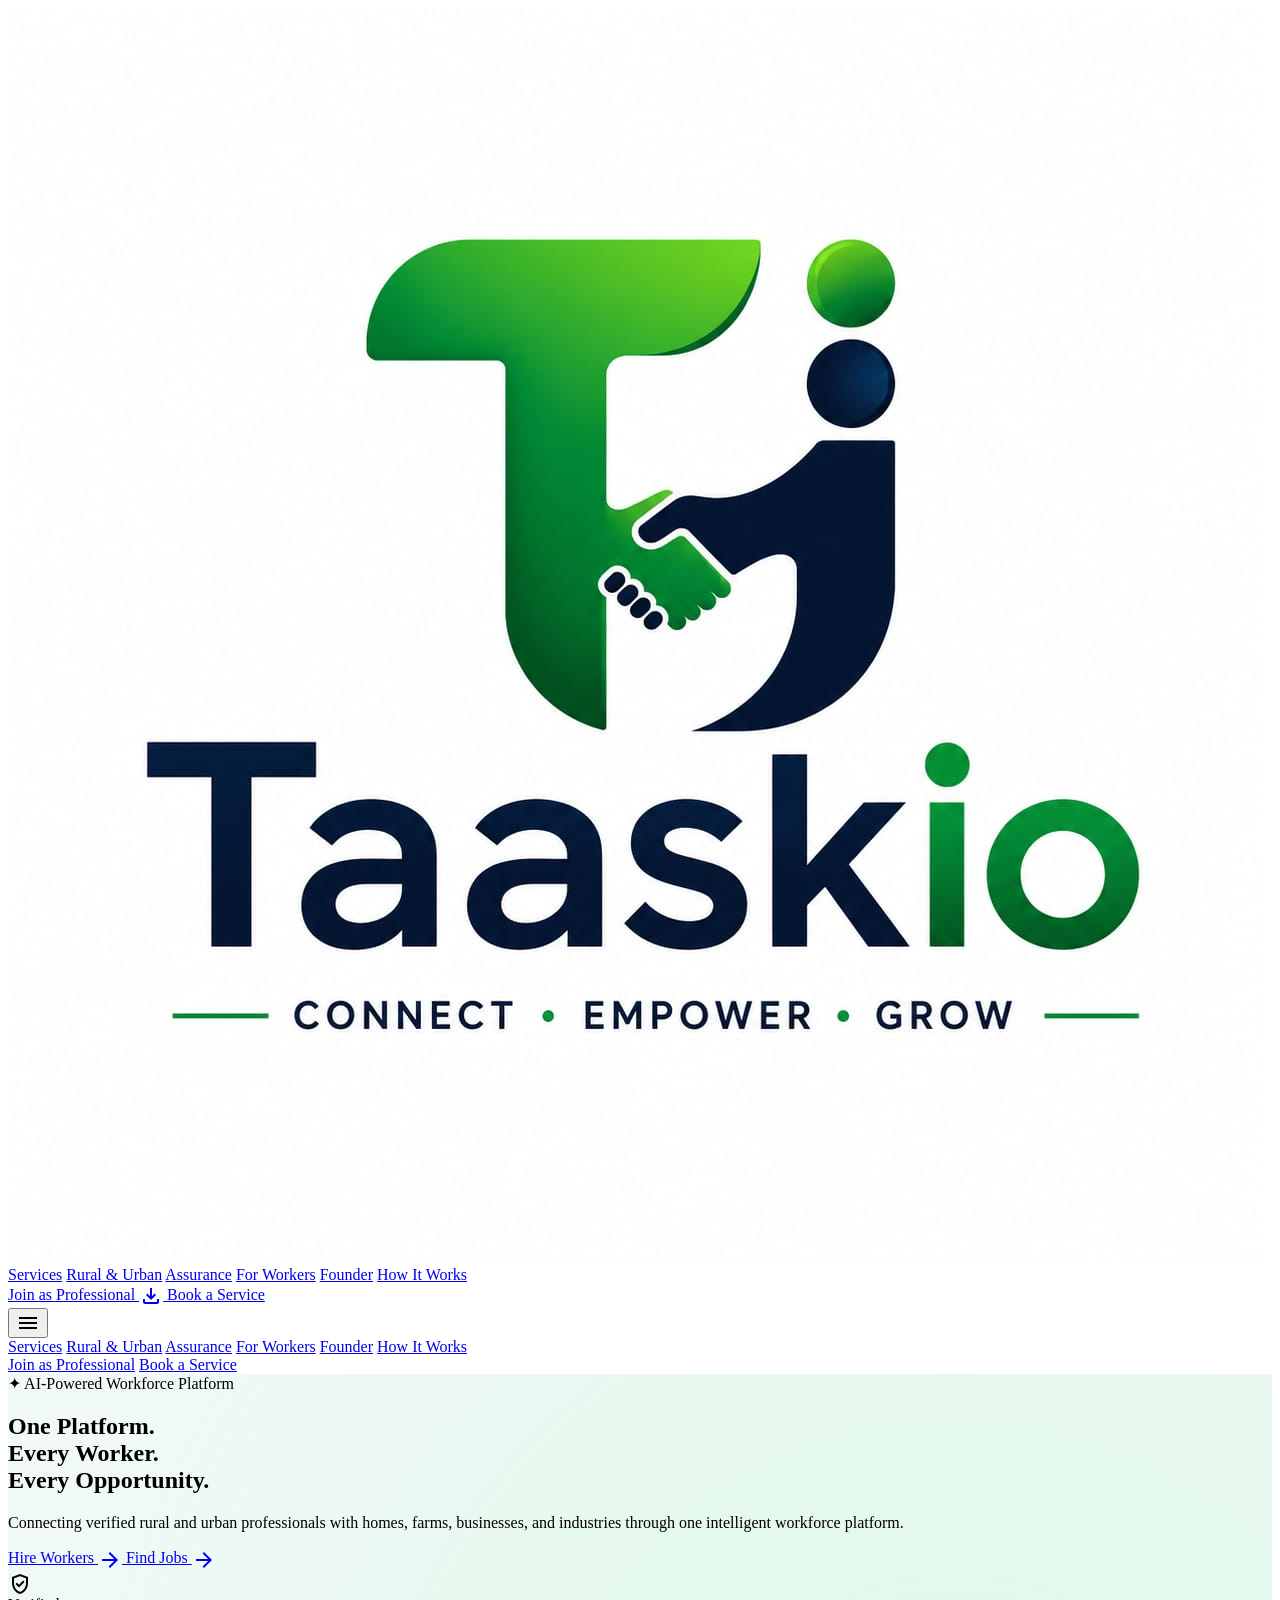
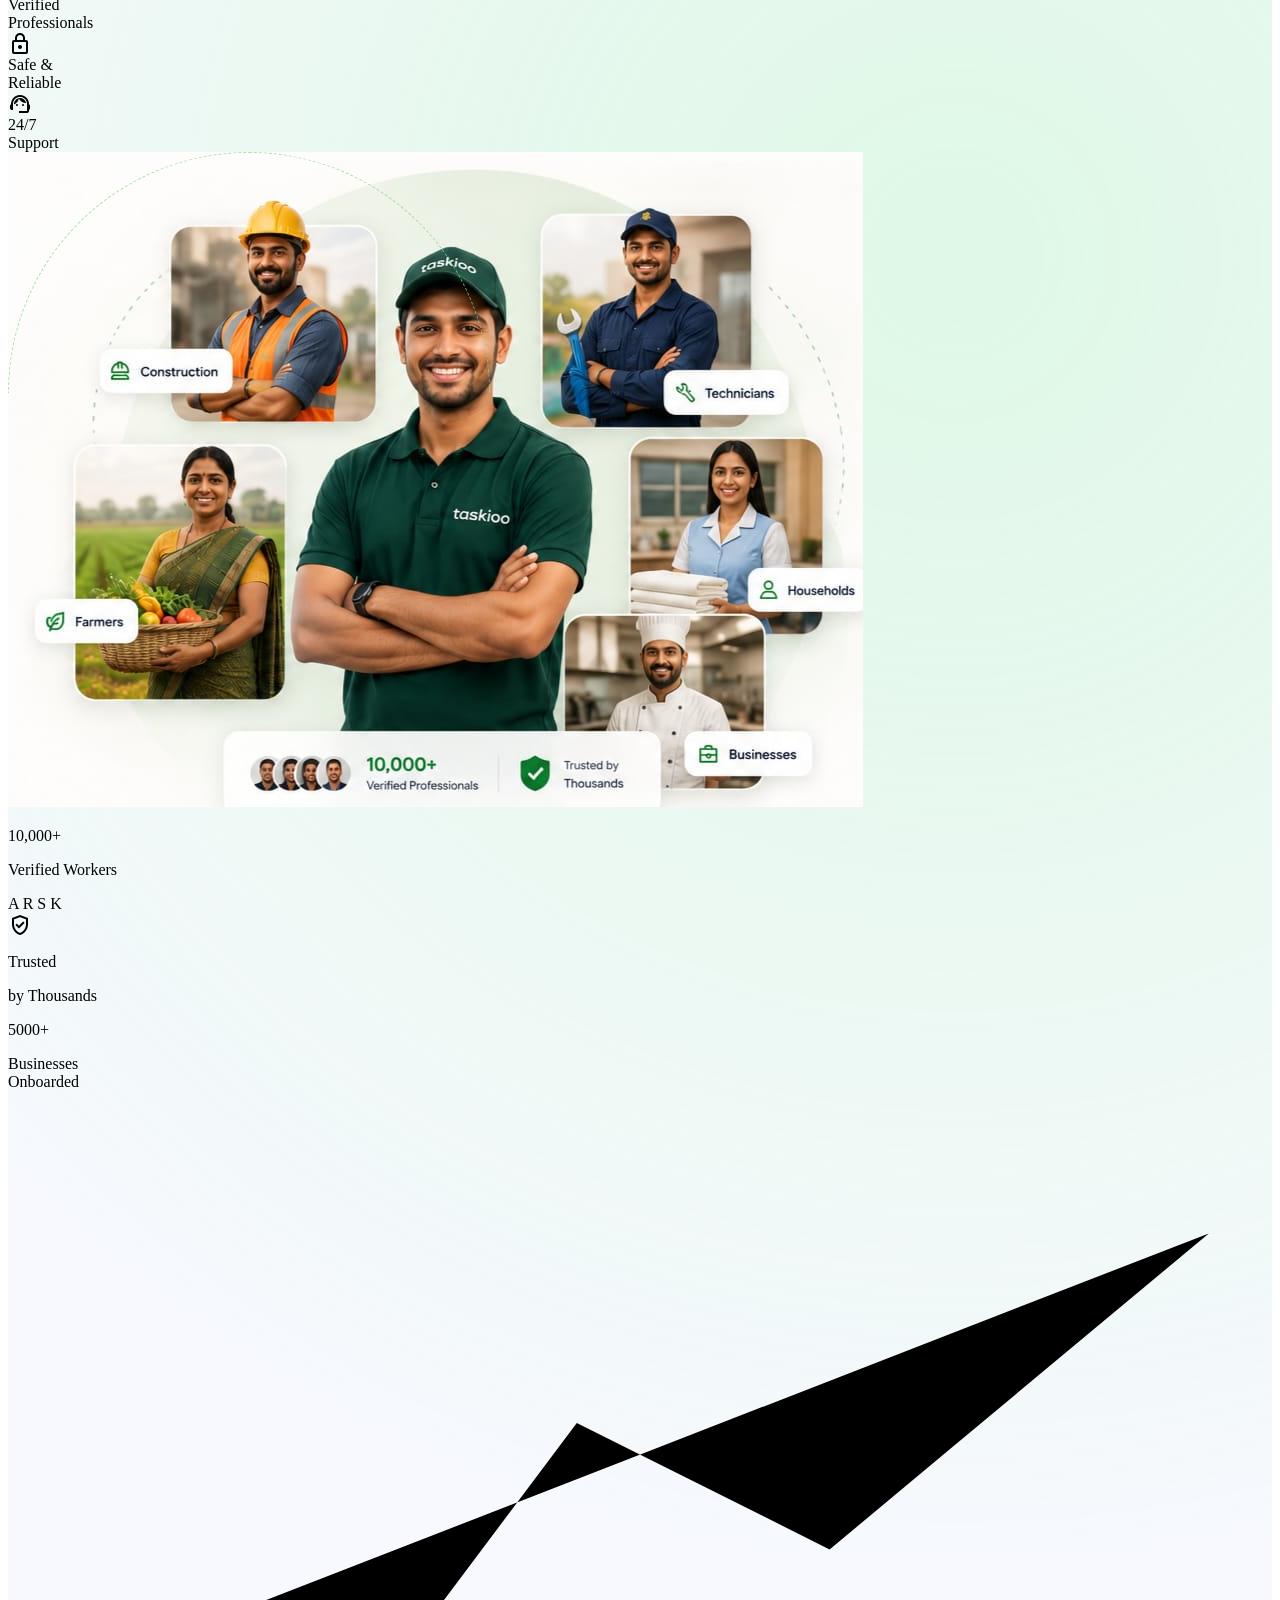
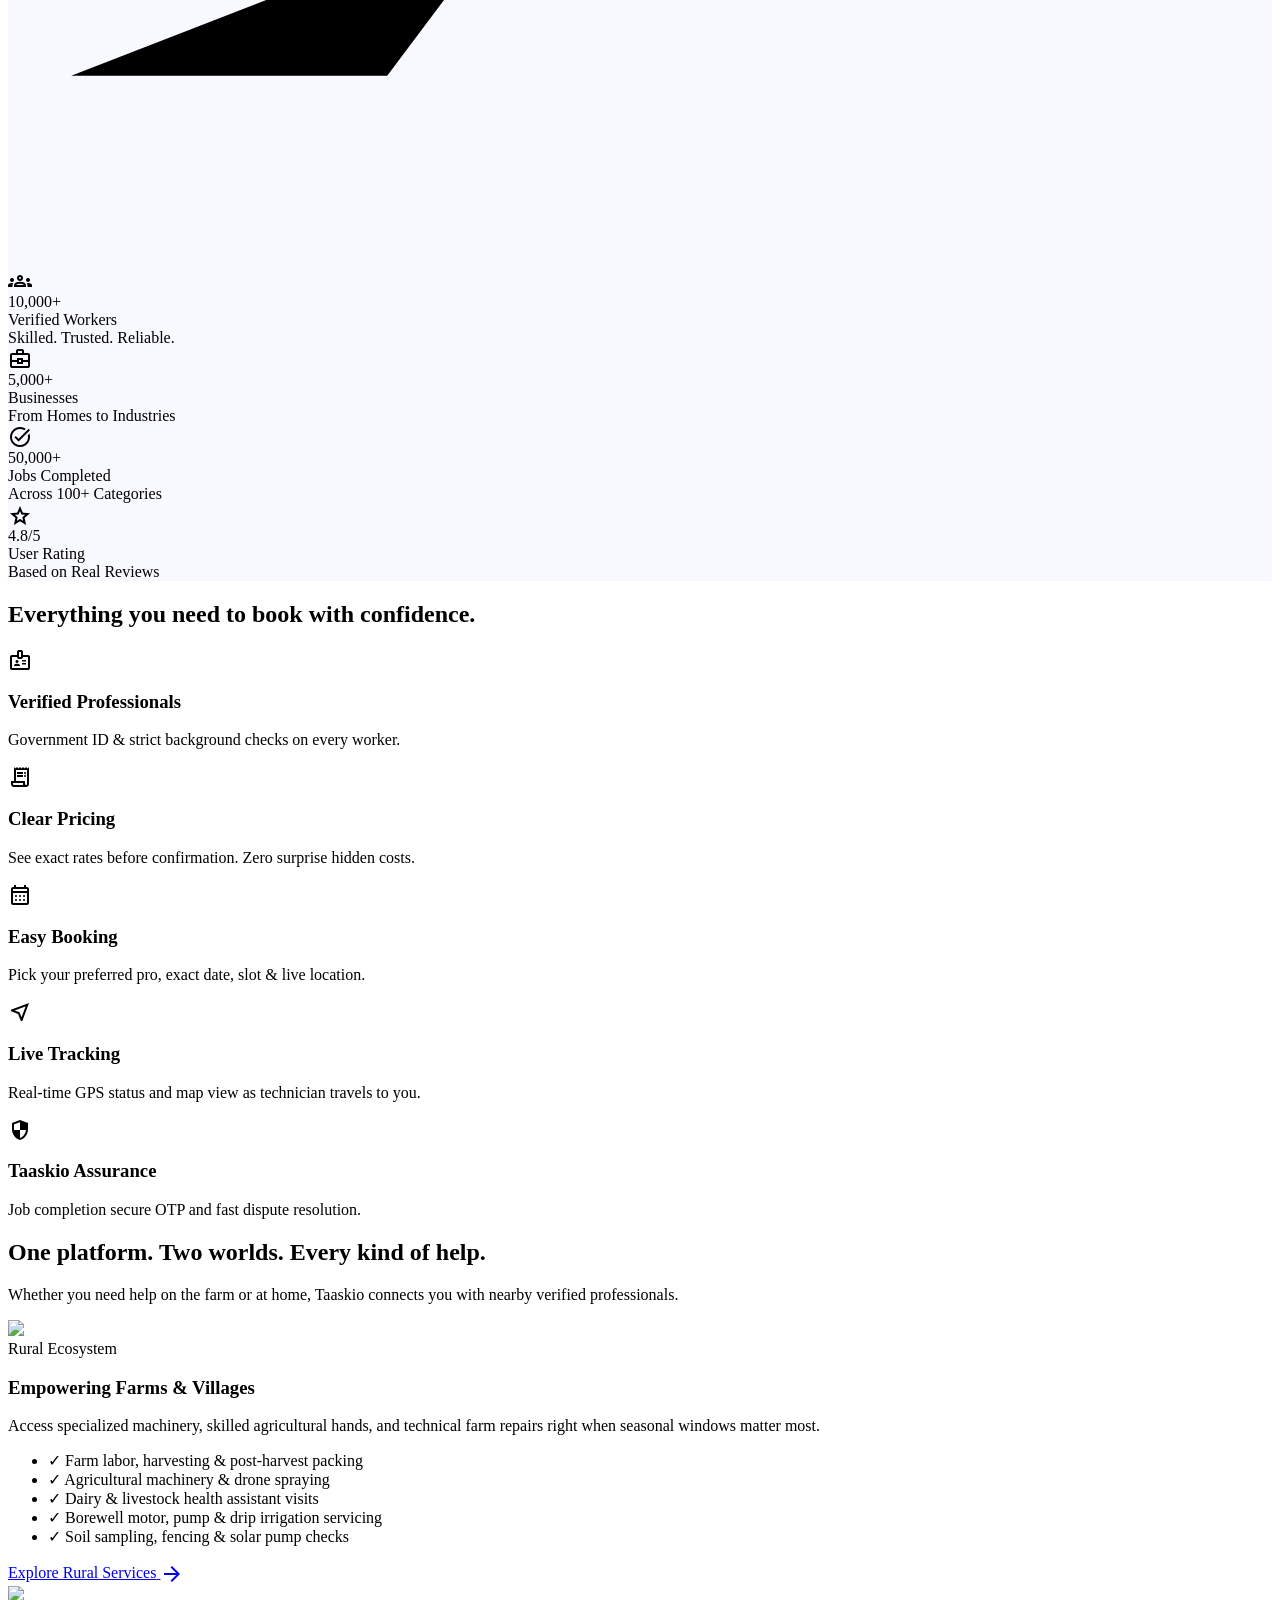
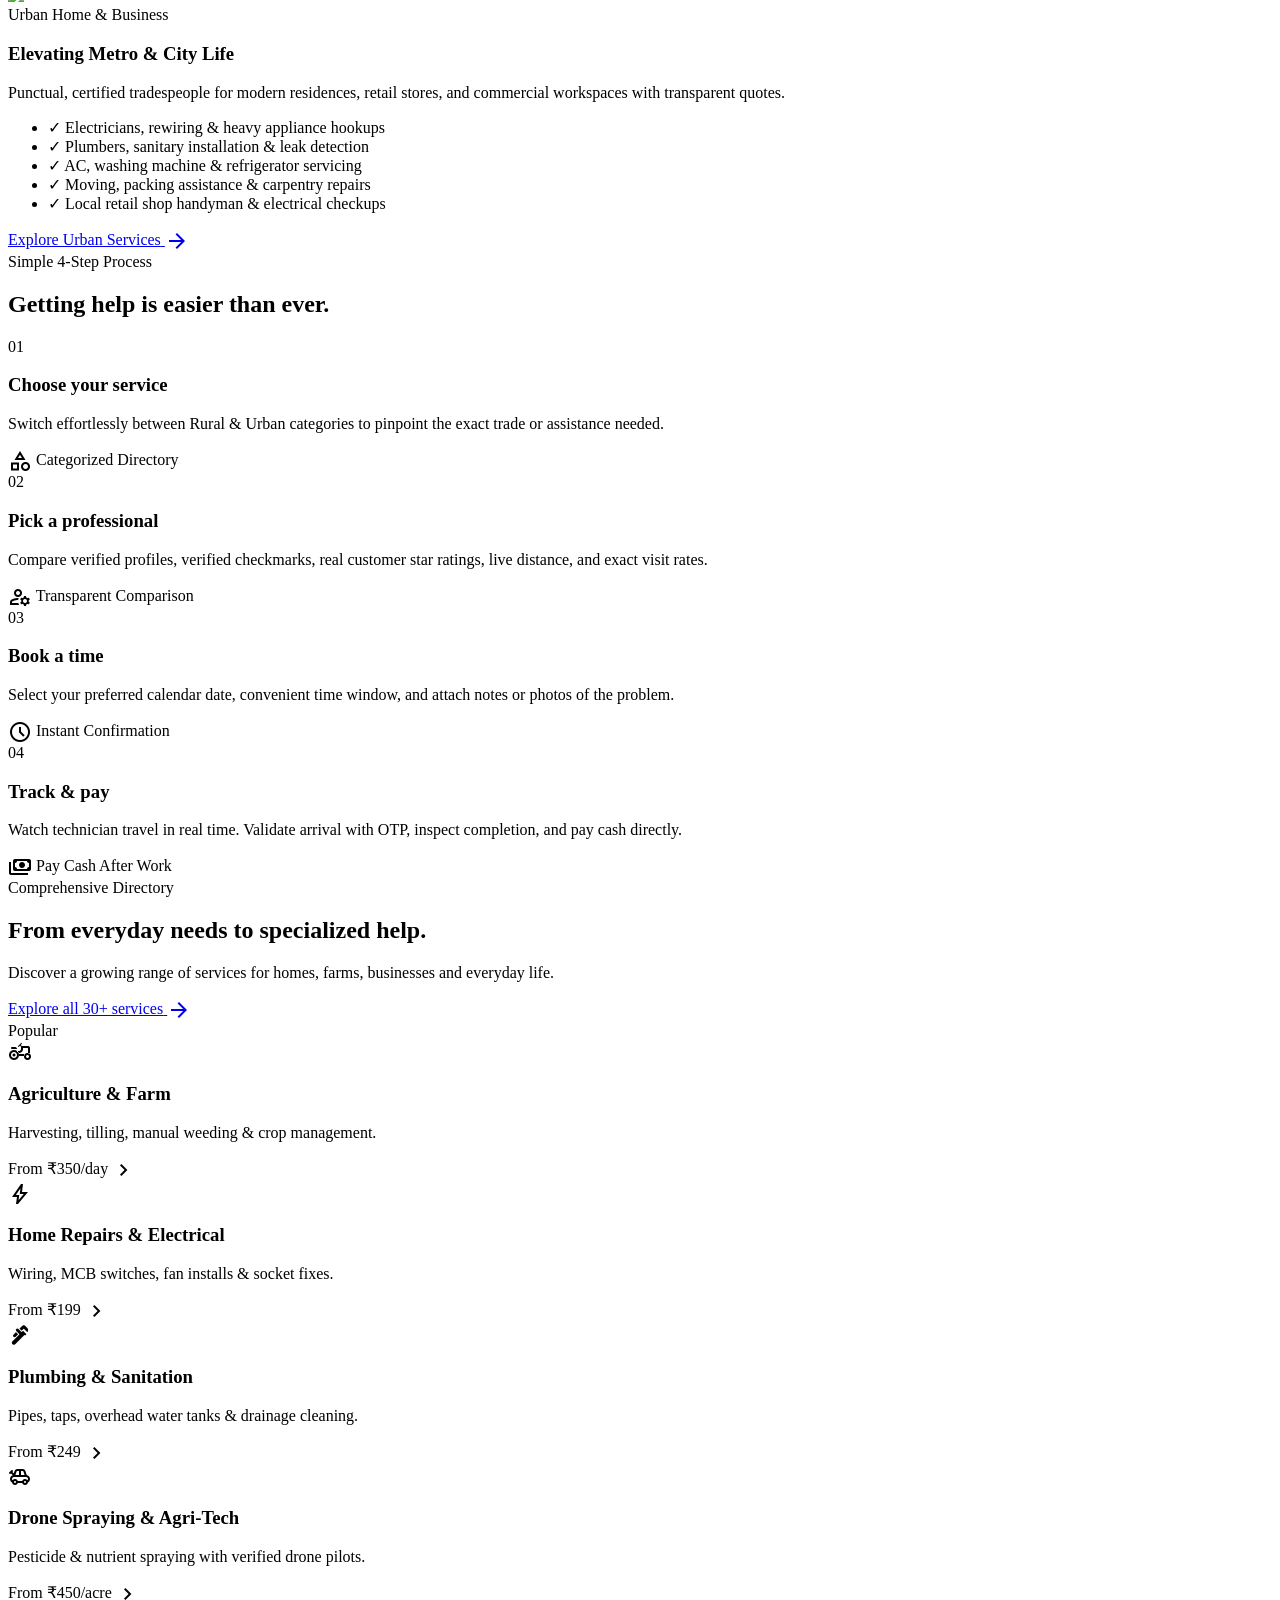
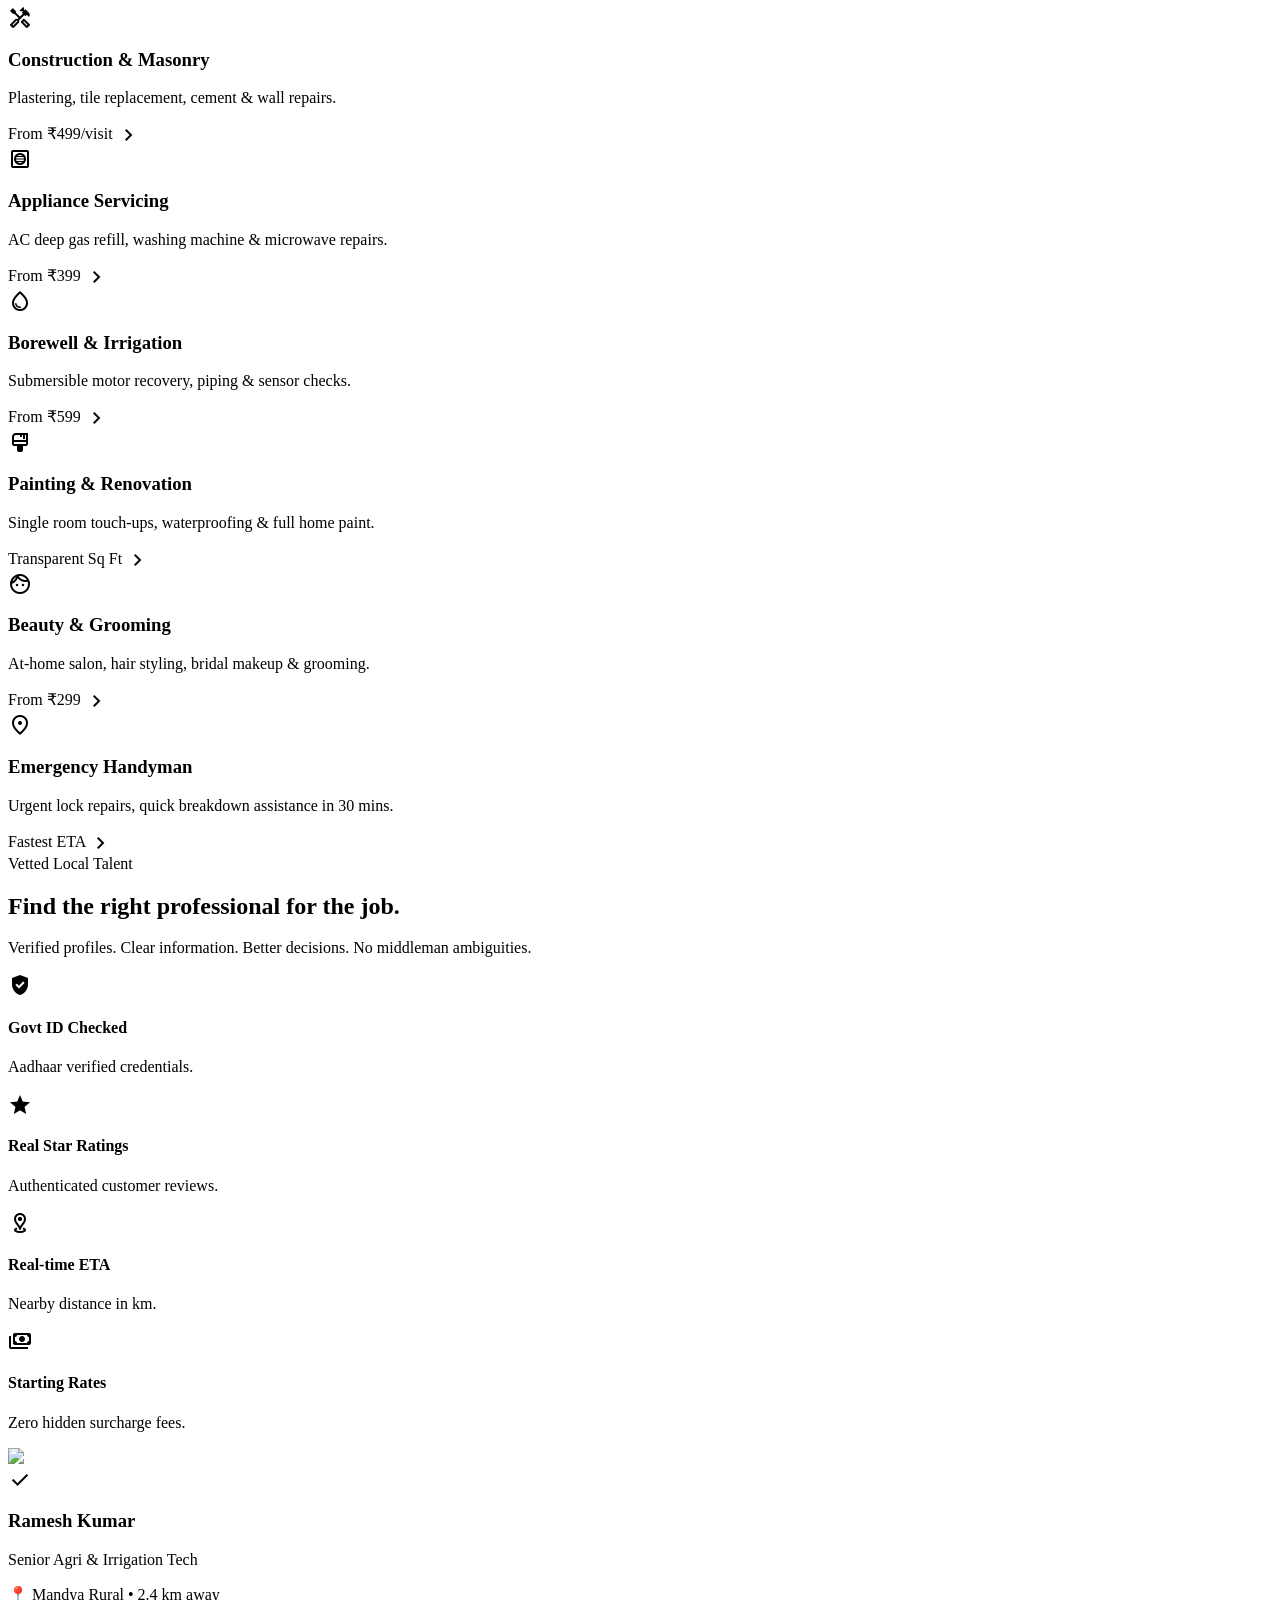
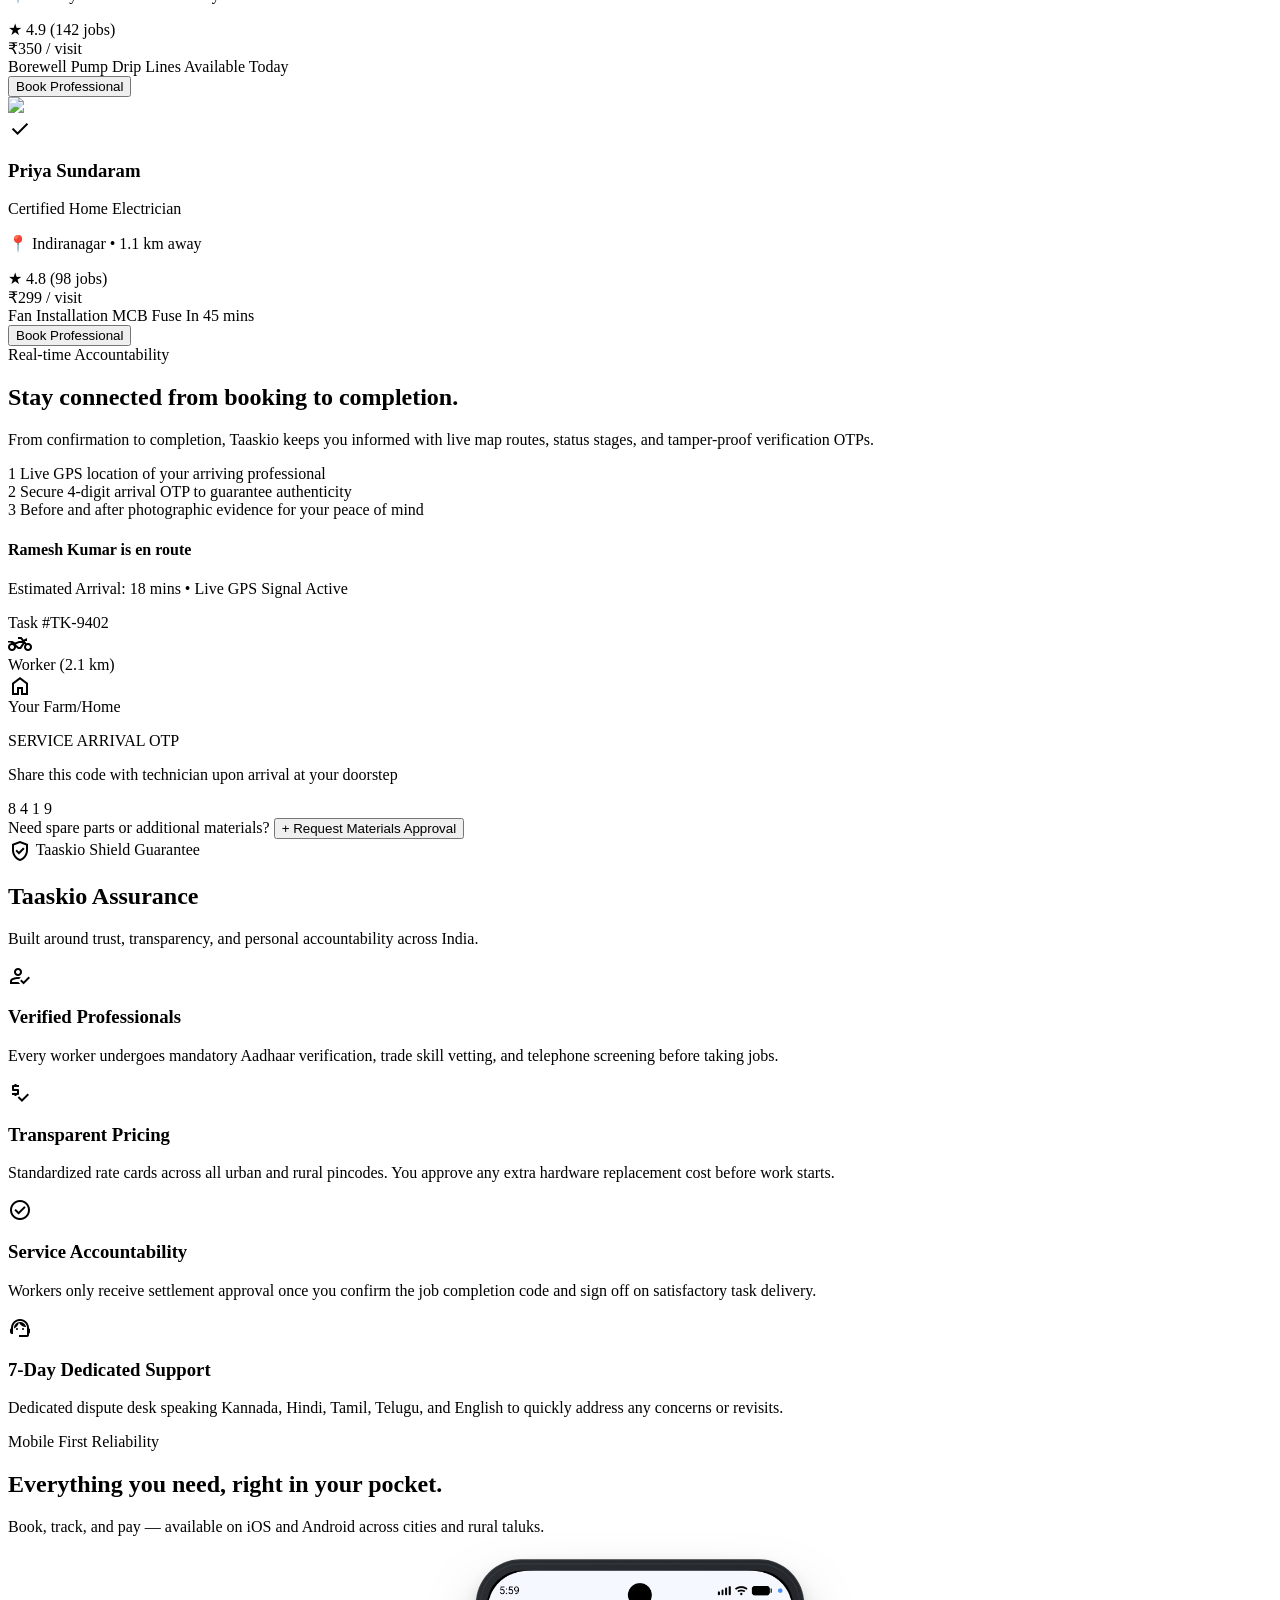
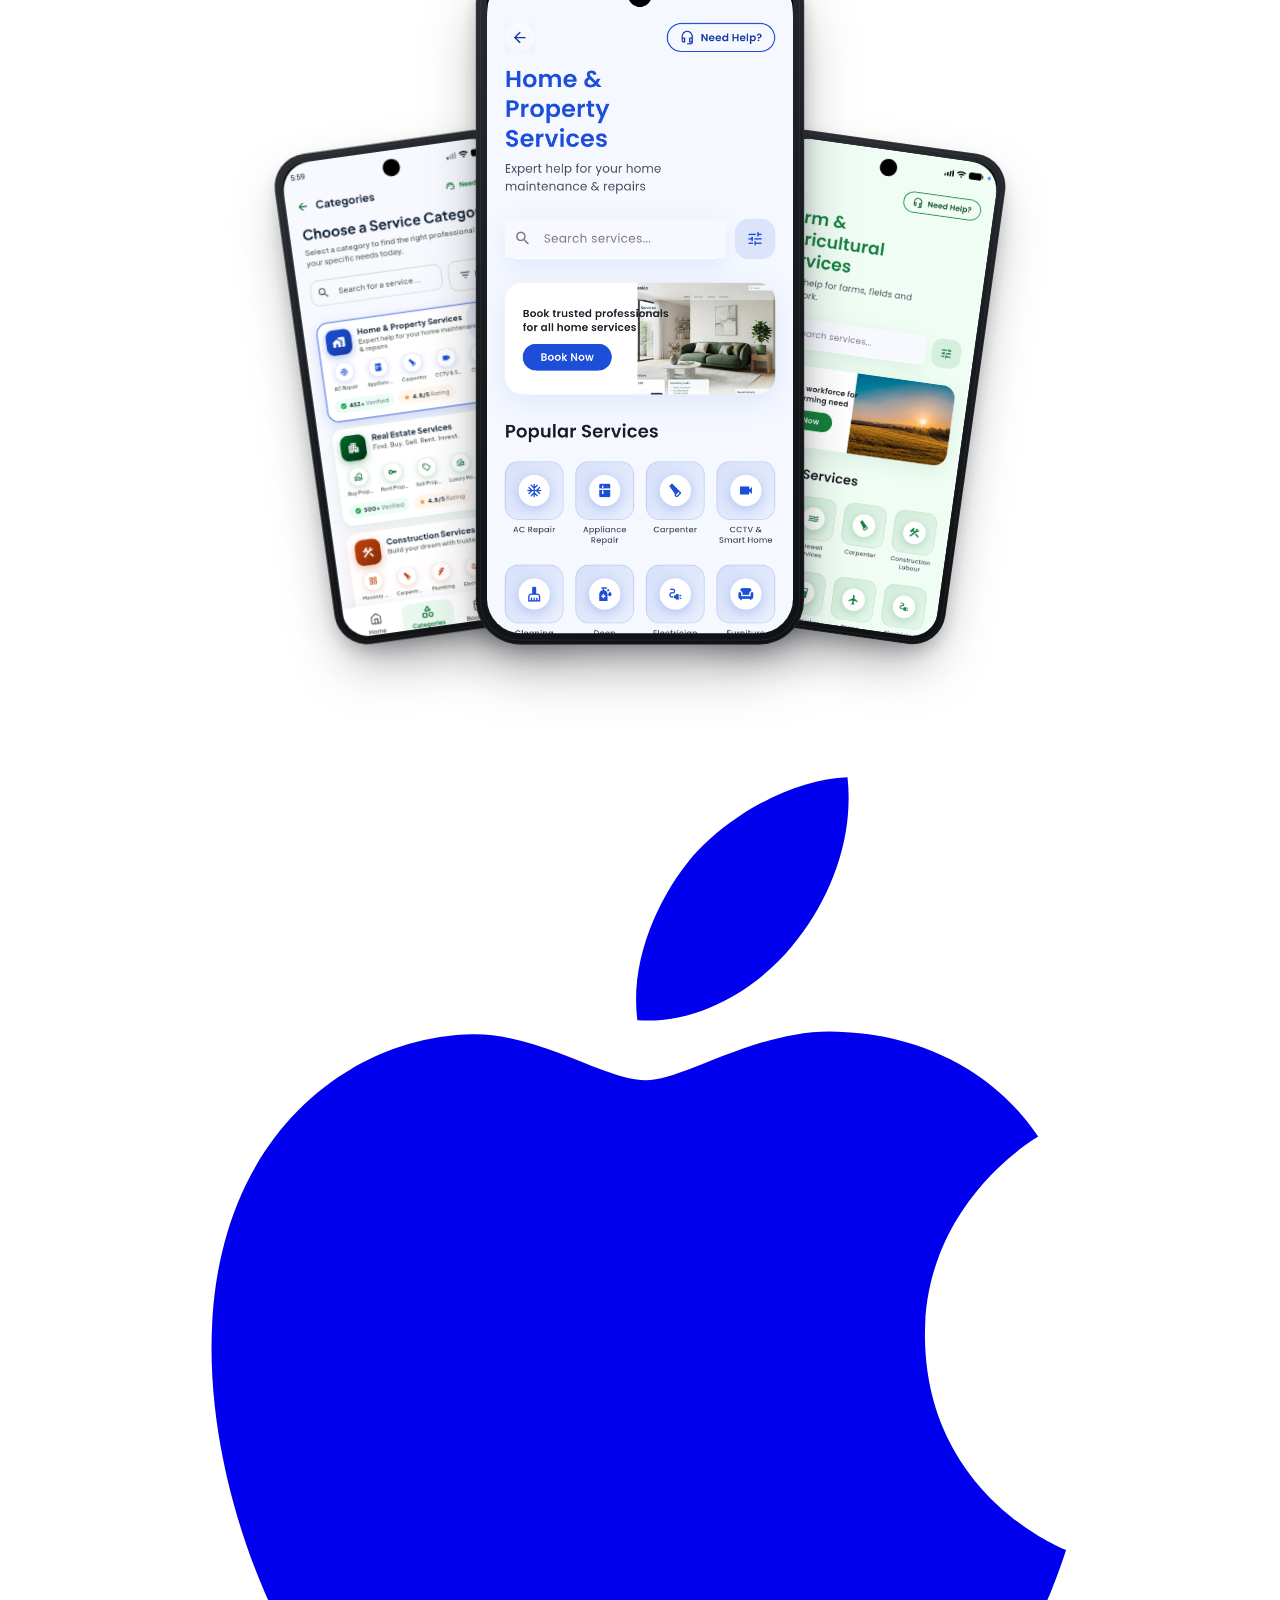
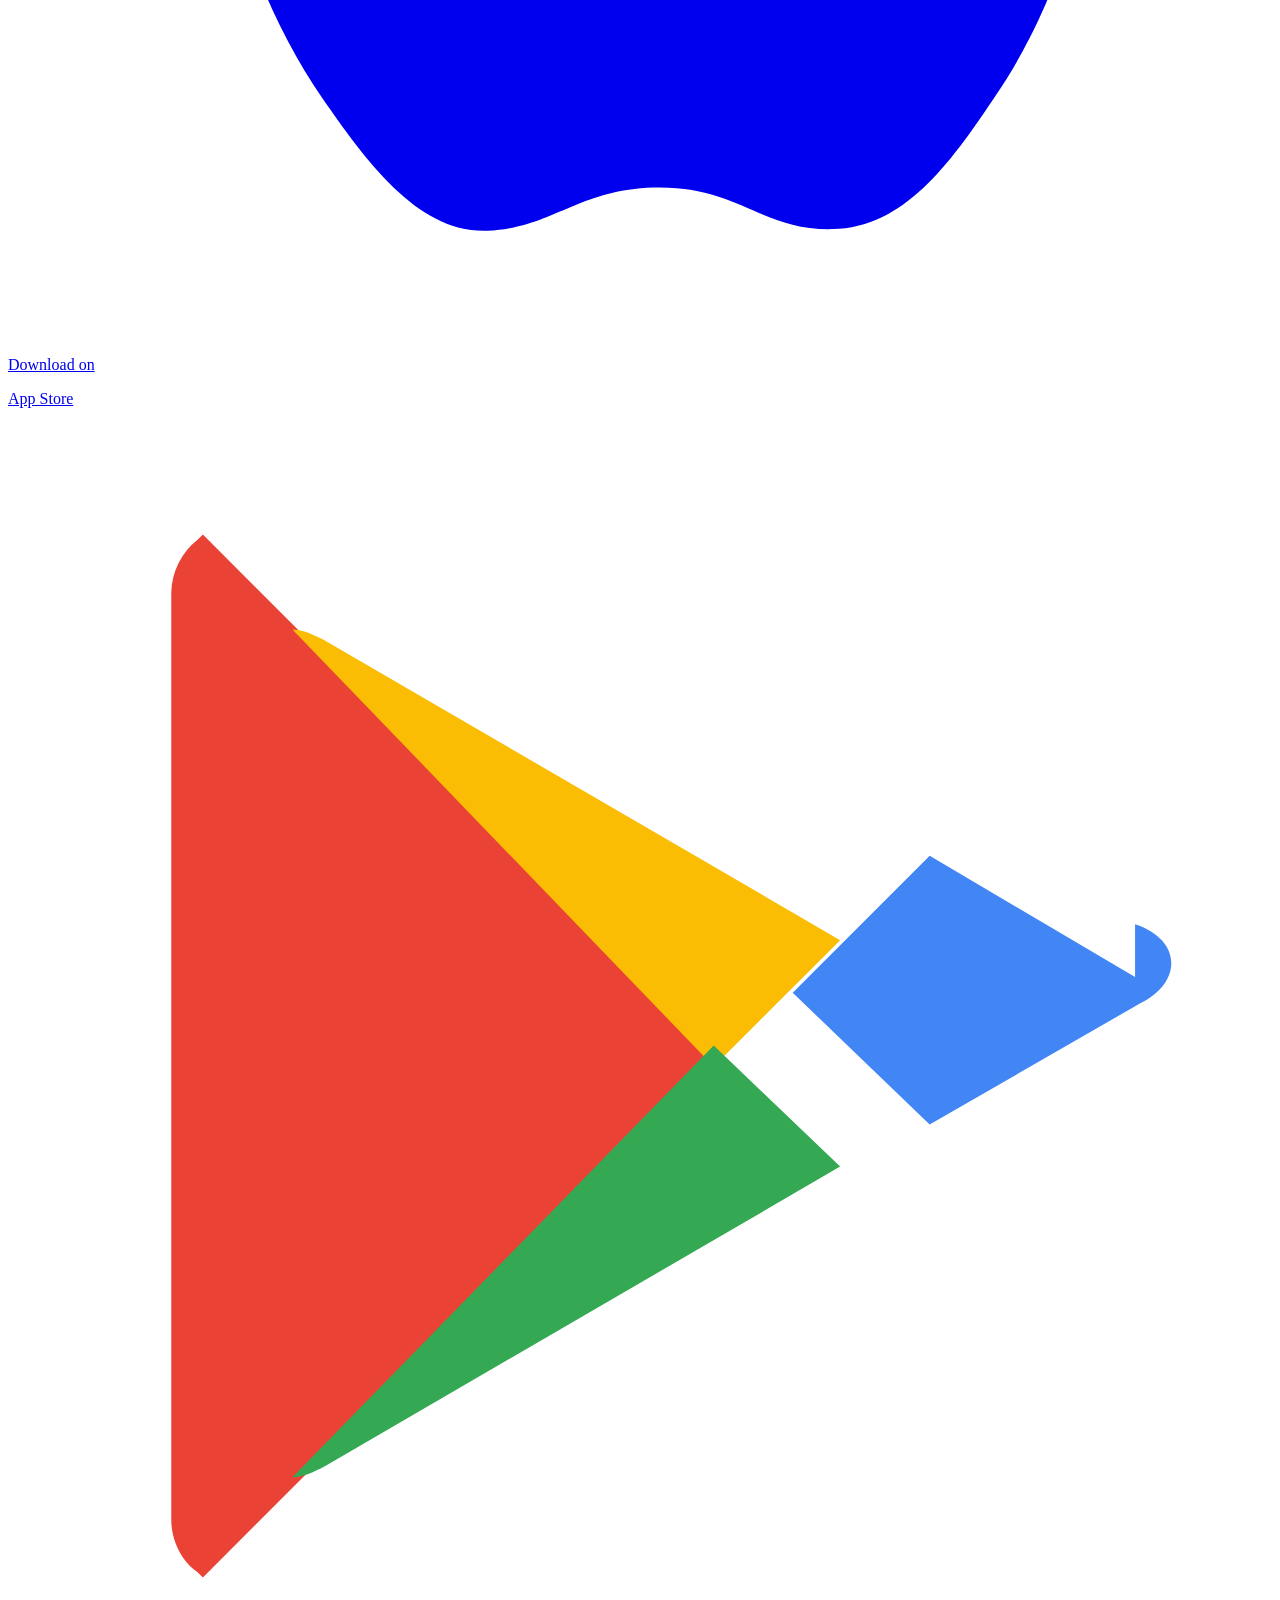
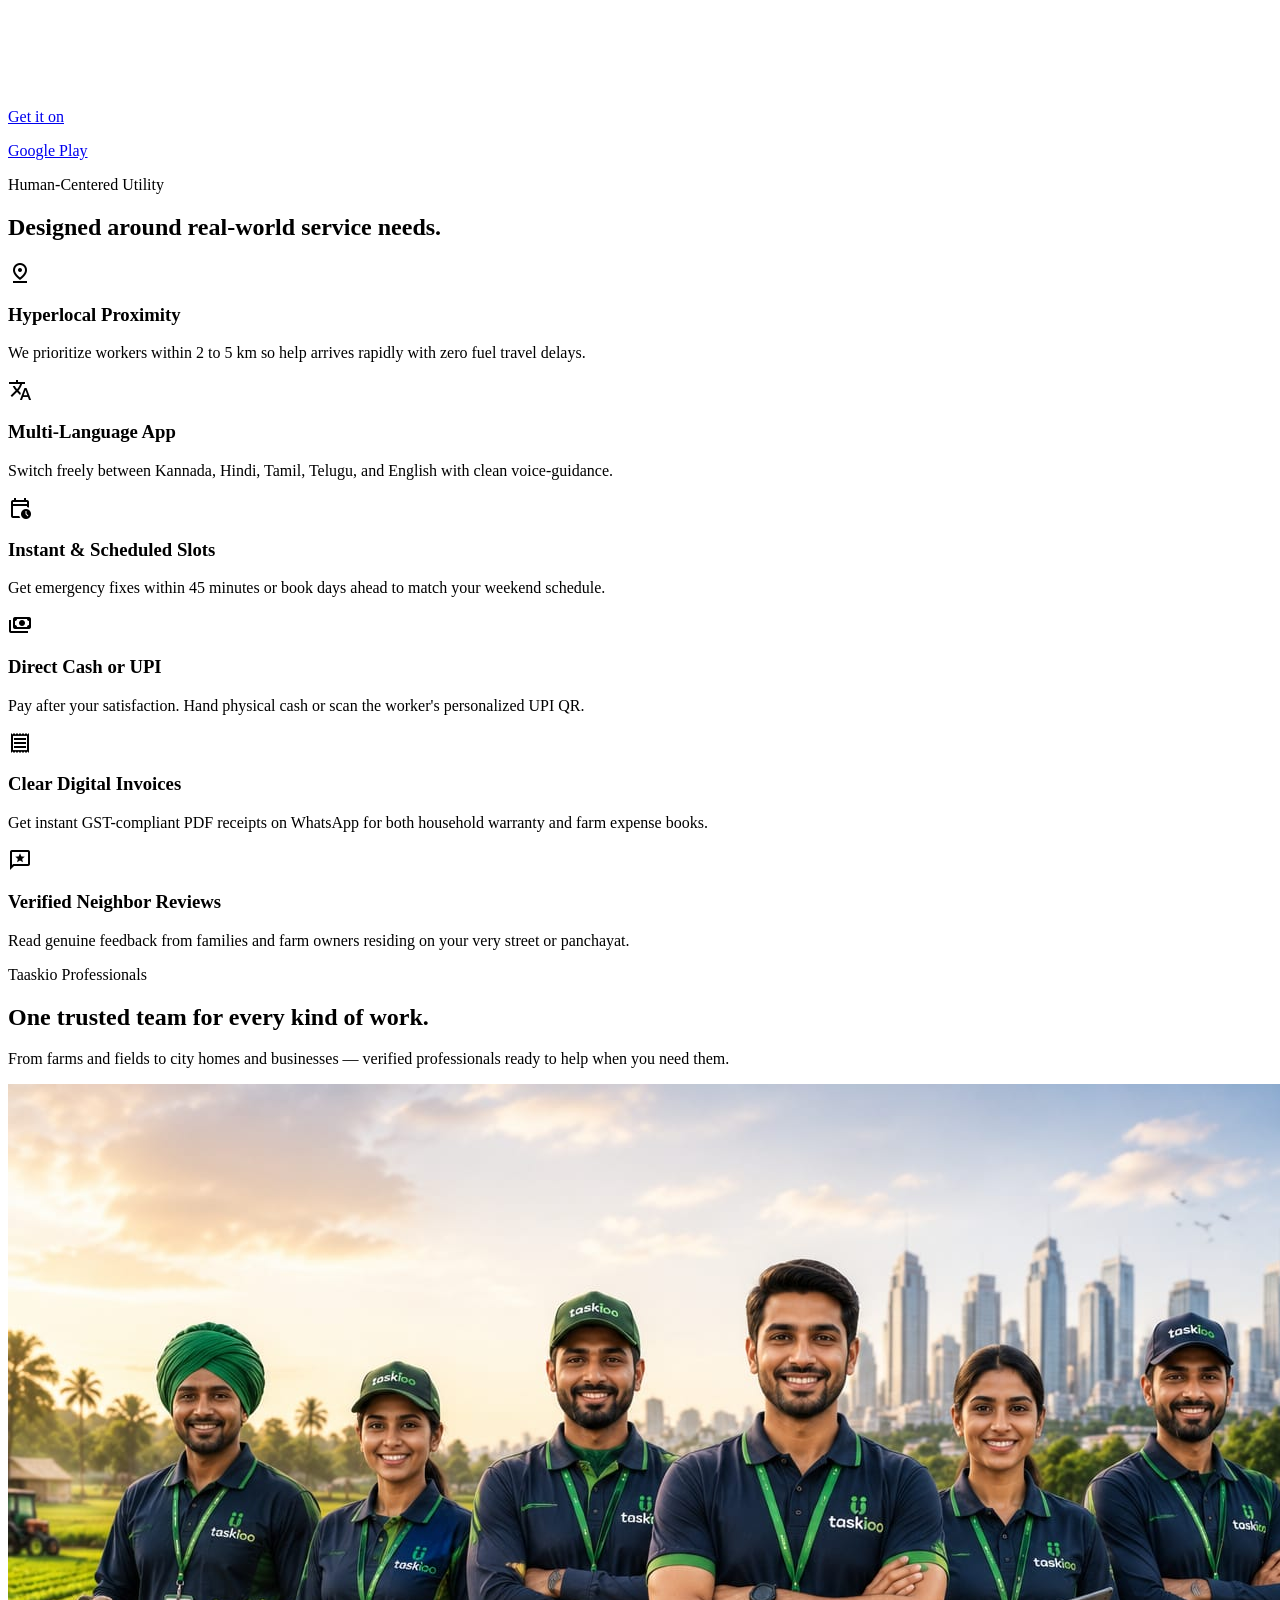
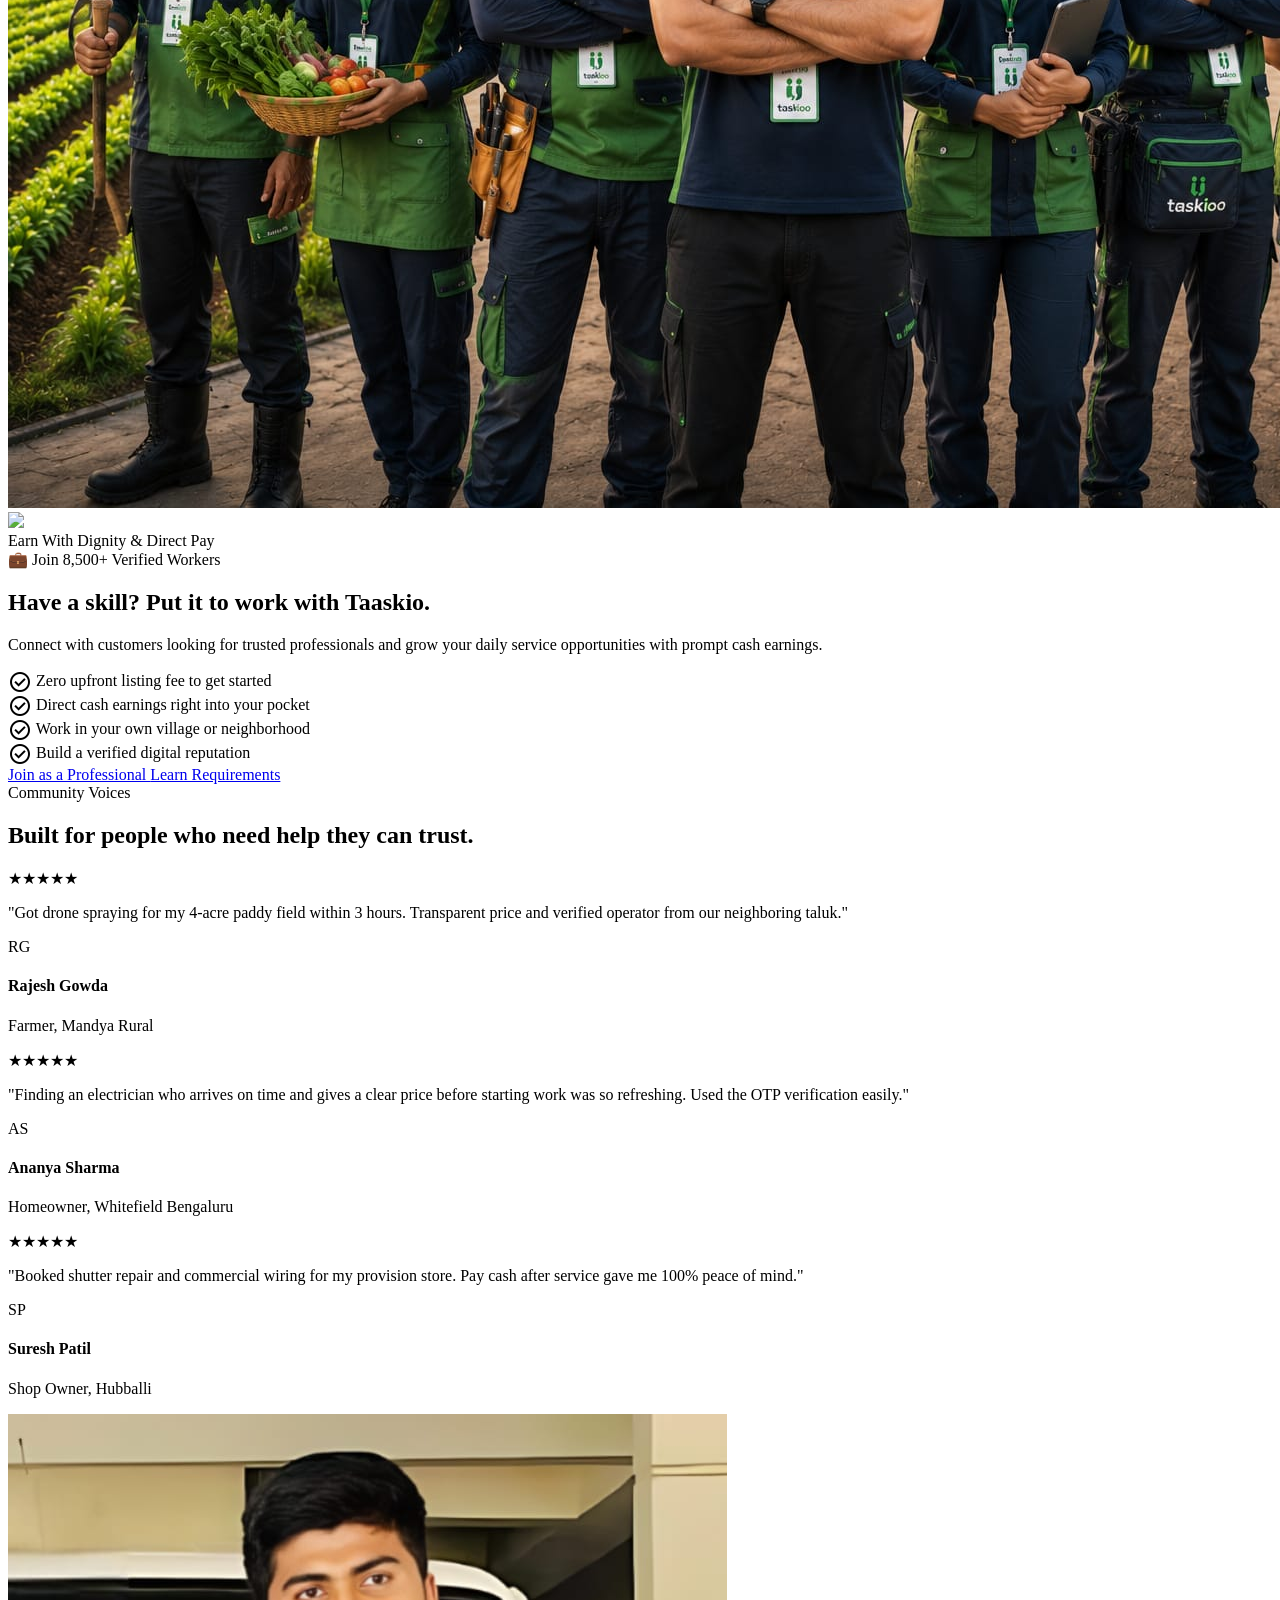
==== commit 31561603: "new changes sep 5 2026" ====
--- a/index.html
+++ b/index.html
@@ -33,6 +33,7 @@
 <a class="text-sm font-semibold text-on-surface-variant hover:text-primary transition-colors whitespace-nowrap" href="#differentiator">Rural &amp; Urban</a>
 <a class="text-sm font-semibold text-on-surface-variant hover:text-primary transition-colors whitespace-nowrap" href="#assurance">Assurance</a>
 <a class="text-sm font-semibold text-on-surface-variant hover:text-primary transition-colors whitespace-nowrap" href="#professionals">For Workers</a>
+<a class="text-sm font-semibold text-on-surface-variant hover:text-primary transition-colors whitespace-nowrap" href="#founder">Founder</a>
 <a class="text-sm font-bold text-primary border-b-2 border-primary pb-0.5 whitespace-nowrap" href="#how-it-works">How It Works</a>
 </nav>
 <!-- Desktop CTAs -->
@@ -57,6 +58,7 @@
 <a class="mobile-nav-link block rounded-lg px-3 py-2.5 text-sm font-semibold text-on-surface hover:bg-surface-container-low hover:text-primary transition-colors" href="#differentiator">Rural &amp; Urban</a>
 <a class="mobile-nav-link block rounded-lg px-3 py-2.5 text-sm font-semibold text-on-surface hover:bg-surface-container-low hover:text-primary transition-colors" href="#assurance">Assurance</a>
 <a class="mobile-nav-link block rounded-lg px-3 py-2.5 text-sm font-semibold text-on-surface hover:bg-surface-container-low hover:text-primary transition-colors" href="#professionals">For Workers</a>
+<a class="mobile-nav-link block rounded-lg px-3 py-2.5 text-sm font-semibold text-on-surface hover:bg-surface-container-low hover:text-primary transition-colors" href="#founder">Founder</a>
 <a class="mobile-nav-link block rounded-lg px-3 py-2.5 text-sm font-bold text-primary hover:bg-surface-container-low transition-colors" href="#how-it-works">How It Works</a>
 <div class="mt-2 pt-3 border-t border-outline-variant/30 flex flex-col gap-2">
 <a class="js-open-pro-form mobile-nav-link text-center py-2.5 text-sm font-semibold text-secondary hover:text-primary transition-colors" href="#professionals">Join as Professional</a>
@@ -67,74 +69,137 @@
 </header>
 <main>
 <!-- 2. HERO SECTION -->
-<section class="relative pt-12 pb-24 lg:pt-16 lg:pb-32 overflow-hidden bg-background">
-<!-- Ambient dual split subtle backdrop -->
-<div class="absolute inset-0 pointer-events-none opacity-40">
-<div class="absolute top-0 left-0 w-1/2 h-full bg-gradient-to-r from-primary-fixed/20 to-transparent"></div>
-<div class="absolute top-0 right-0 w-1/2 h-full bg-gradient-to-l from-secondary-fixed/30 to-transparent"></div>
-</div>
+<section class="relative pt-10 lg:pt-14 pb-16 overflow-hidden bg-background hero-glow">
 <div class="max-w-container-max mx-auto px-6 md:px-12 relative z-10">
-<div class="grid grid-cols-1 lg:grid-cols-12 gap-12 items-center">
-<!-- Hero Copy Left (7 cols) -->
-<div class="lg:col-span-7 text-left space-y-6">
-<!-- Tagline Pill -->
-<div class="inline-flex items-center gap-2 px-4 py-1.5 rounded-full bg-surface-container-lowest border border-outline-variant/40 shadow-sm">
-<span class="text-label-sm font-label-sm text-primary font-bold tracking-wide flex items-center gap-1.5">
-<span class="text-tertiary-container">✨</span> Trusted help from nearby rural and urban workers
-              </span>
-</div>
-<!-- Massive Headline -->
-<h1 class="text-display-hero-mobile md:text-display-hero font-display-hero text-on-surface tracking-tight">
-              Trusted help from nearby <span class="text-primary-container underline decoration-primary-fixed decoration-4 underline-offset-4">rural and urban</span> workers.
-            </h1>
-<!-- Supporting paragraph -->
-<p class="text-body-lg font-body-lg text-on-surface-variant max-w-xl">
-              From farm work to home services, find verified professionals, see clear pricing, and book help when you need it.
+<div class="grid grid-cols-1 lg:grid-cols-12 gap-8 items-center">
+<!-- Left Column: Copy & CTAs -->
+<div class="lg:col-span-6 z-10">
+<div class="inline-flex items-center gap-2 px-3.5 py-1.5 rounded-full bg-primary-fixed/40 border border-primary-fixed/60 text-primary text-xs font-semibold tracking-tight mb-6">
+<span class="text-primary text-sm leading-none">✦</span>
+              AI-Powered Workforce Platform
+            </div>
+<h1 class="text-4xl sm:text-5xl lg:text-[56px] font-extrabold tracking-tight text-on-surface leading-[1.12] mb-5">
+              One Platform.<br/>
+              Every Worker.<br/>
+<span class="text-primary-container">Every Opportunity.</span>
+</h1>
+<p class="text-base text-on-surface-variant leading-relaxed max-w-lg mb-8">
+              Connecting verified rural and urban professionals with homes, farms, businesses, and industries through one intelligent workforce platform.
             </p>
-<!-- Action group -->
-<div class="flex flex-wrap items-center gap-4 pt-2">
-<a class="inline-flex items-center gap-3 bg-primary-container text-on-primary font-label-lg rounded-full px-8 py-4 shadow-lg hover:shadow-xl hover:opacity-95 active:scale-[0.98] transition-all" href="#download">
-<span class="material-symbols-outlined text-headline-sm">android</span>
-<span>Download Taaskio</span>
+<div class="flex flex-wrap items-center gap-4 mb-10">
+<a class="inline-flex items-center gap-2 px-7 py-3 rounded-full bg-primary-container text-on-primary font-semibold text-sm hover:opacity-95 transition-all shadow-md" href="#download">
+<span>Hire Workers</span>
+<span class="material-symbols-outlined text-[18px]">arrow_forward</span>
 </a>
-<a class="inline-flex items-center gap-2 border-2 border-secondary text-secondary hover:bg-secondary hover:text-on-secondary font-label-lg rounded-full px-8 py-3.5 transition-all" href="#services">
-<span>Explore Services</span>
-<span class="material-symbols-outlined text-body-md">arrow_forward</span>
+<a class="js-open-pro-form inline-flex items-center gap-2 px-7 py-3 rounded-full bg-surface-container-lowest border border-outline-variant text-primary-container font-semibold text-sm hover:bg-surface-container-low transition-all shadow-sm" href="#professionals">
+<span>Find Jobs</span>
+<span class="material-symbols-outlined text-[18px]">arrow_forward</span>
 </a>
 </div>
-<!-- Micro-trust badge below CTAs -->
-<div class="pt-4 flex flex-wrap items-center gap-y-2 gap-x-4 text-label-sm font-label-sm text-on-surface-variant font-medium">
-<span class="flex items-center gap-1 text-primary"><span class="material-symbols-outlined text-body-sm font-bold">check_circle</span> Verified professionals</span>
-<span class="text-outline-variant">•</span>
-<span class="flex items-center gap-1 text-primary"><span class="material-symbols-outlined text-body-sm font-bold">check_circle</span> Clear pricing</span>
-<span class="text-outline-variant">•</span>
-<span class="flex items-center gap-1 text-primary"><span class="material-symbols-outlined text-body-sm font-bold">check_circle</span> Easy booking</span>
-<span class="text-outline-variant">•</span>
-<span class="flex items-center gap-1 text-primary"><span class="material-symbols-outlined text-body-sm font-bold">check_circle</span> Pay cash after service</span>
-</div>
-<!-- Dual Environment Split Banner Preview -->
-<div class="pt-6 grid grid-cols-2 gap-4 max-w-2xl">
-<div class="relative rounded-2xl overflow-hidden border border-outline-variant/40 h-40 sm:h-48 md:h-56 shadow-sm group">
-<img class="w-full h-full object-cover group-hover:scale-105 transition-transform duration-300" data-alt="A lush green Indian agricultural farm in Karnataka with agricultural drone spraying crops under bright morning sunlight, modern farming, vivid natural green palette, high-key lighting, crisp professional photography." src="https://lh3.googleusercontent.com/aida-public/[base64]"/>
-<div class="absolute inset-0 bg-gradient-to-t from-primary/80 via-transparent to-transparent flex items-end p-3 sm:p-4">
-<span class="text-on-primary font-label-sm sm:text-label-md text-label-sm font-bold">Agri &amp; Rural Tasks</span>
-</div>
-</div>
-<div class="relative rounded-2xl overflow-hidden border border-outline-variant/40 h-40 sm:h-48 md:h-56 shadow-sm group">
-<img class="w-full h-full object-cover group-hover:scale-105 transition-transform duration-300" data-alt="A neat, contemporary Indian apartment living room where a skilled uniformed technician in navy blue fixes modern electrical wiring, soft cinematic daylight, organized toolbox, modern urban lifestyle, realistic documentary style." src="https://lh3.googleusercontent.com/aida-public/[base64]"/>
-<div class="absolute inset-0 bg-gradient-to-t from-on-secondary-fixed/80 via-transparent to-transparent flex items-end p-3 sm:p-4">
-<span class="text-on-secondary font-label-sm sm:text-label-md text-label-sm font-bold">Urban Home Care</span>
-</div>
-</div>
-</div>
-</div>
-<!-- Hero Mobile Screen -->
-<div class="lg:col-span-5 flex justify-center relative mt-4 lg:mt-0">
-<div class="phone-glow bg-primary-fixed -left-8 top-16"></div>
-<div class="phone-glow bg-secondary-fixed -right-6 bottom-20"></div>
-<div class="phone-device relative z-10" aria-label="Taaskio mobile app preview">
-<div class="phone-screen phone-screen--shot">
-<img alt="Taaskio app home screen — Rural and Urban workforce" class="phone-shot" src="home.png"/>
+<!-- Trust Indicators -->
+<div class="grid grid-cols-3 gap-3 pt-2 border-t border-outline-variant/30 max-w-md">
+<div class="flex items-center gap-2">
+<div class="w-7 h-7 rounded-full bg-primary-fixed/40 flex items-center justify-center text-primary shrink-0 border border-primary-fixed/50">
+<span class="material-symbols-outlined text-[16px]">verified_user</span>
+</div>
+<span class="text-xs font-semibold text-on-surface leading-tight">Verified<br/>Professionals</span>
+</div>
+<div class="flex items-center gap-2">
+<div class="w-7 h-7 rounded-full bg-primary-fixed/40 flex items-center justify-center text-primary shrink-0 border border-primary-fixed/50">
+<span class="material-symbols-outlined text-[16px]">lock</span>
+</div>
+<span class="text-xs font-semibold text-on-surface leading-tight">Safe &amp;<br/>Reliable</span>
+</div>
+<div class="flex items-center gap-2">
+<div class="w-7 h-7 rounded-full bg-primary-fixed/40 flex items-center justify-center text-primary shrink-0 border border-primary-fixed/50">
+<span class="material-symbols-outlined text-[16px]">support_agent</span>
+</div>
+<span class="text-xs font-semibold text-on-surface leading-tight">24/7<br/>Support</span>
+</div>
+</div>
+</div>
+<!-- Right Column: Visual & Floating Badges -->
+<div class="lg:col-span-6 relative mt-8 lg:mt-0">
+<div class="arch-curve top-0 left-12"></div>
+<div class="w-2.5 h-2.5 rounded-full bg-primary-fixed-dim absolute top-0 right-32 hidden lg:block"></div>
+<div class="w-2.5 h-2.5 rounded-full bg-primary-container absolute top-10 left-1/2 hidden lg:block"></div>
+<div class="relative rounded-2xl overflow-hidden shadow-2xl border-4 border-surface-container-lowest">
+<img alt="Taaskio workforce — verified professionals across agriculture, construction, household, and technical services" class="w-full h-auto object-cover" src="taskio2.jpeg"/>
+<!-- Floating Badge: Verified Workers -->
+<div class="absolute top-4 right-4 bg-surface-container-lowest/95 backdrop-blur-md rounded-xl p-3 shadow-lg border border-outline-variant/30 hidden sm:block">
+<p class="text-xs font-bold text-on-surface leading-none">10,000+</p>
+<p class="text-[10px] text-on-surface-variant mt-0.5 mb-1.5 font-medium">Verified Workers</p>
+<div class="flex -space-x-1.5">
+<span class="inline-flex h-5 w-5 rounded-full ring-2 ring-white bg-tertiary-fixed items-center justify-center text-[8px] font-bold text-tertiary">A</span>
+<span class="inline-flex h-5 w-5 rounded-full ring-2 ring-white bg-primary-fixed items-center justify-center text-[8px] font-bold text-primary">R</span>
+<span class="inline-flex h-5 w-5 rounded-full ring-2 ring-white bg-secondary-fixed items-center justify-center text-[8px] font-bold text-secondary">S</span>
+<span class="inline-flex h-5 w-5 rounded-full ring-2 ring-white bg-primary-container items-center justify-center text-[8px] font-bold text-on-primary">K</span>
+</div>
+</div>
+<!-- Floating Badge: Trusted -->
+<div class="absolute top-1/2 -translate-y-6 left-4 bg-surface-container-lowest/95 backdrop-blur-md rounded-xl py-2 px-3 shadow-lg border border-outline-variant/30 flex items-center gap-2.5">
+<div class="w-6 h-6 rounded-full bg-primary-fixed/40 border border-primary-fixed/60 flex items-center justify-center text-primary">
+<span class="material-symbols-outlined text-[14px]">verified_user</span>
+</div>
+<div>
+<p class="text-[11px] font-bold text-on-surface leading-tight">Trusted</p>
+<p class="text-[9px] text-on-surface-variant font-medium">by Thousands</p>
+</div>
+</div>
+<!-- Floating Badge: Businesses -->
+<div class="absolute bottom-4 right-4 bg-surface-container-lowest/95 backdrop-blur-md rounded-xl py-2.5 px-3.5 shadow-lg border border-outline-variant/30 flex items-center gap-3">
+<div>
+<p class="text-xs font-bold text-on-surface leading-tight">5000+</p>
+<p class="text-[9px] text-on-surface-variant font-medium">Businesses<br/>Onboarded</p>
+</div>
+<svg class="w-10 h-6 stroke-primary-container fill-none" viewBox="0 0 40 24" aria-hidden="true">
+<path d="M2 18 L12 18 L18 10 L26 14 L38 4" stroke-linecap="round" stroke-linejoin="round" stroke-width="2"></path>
+</svg>
+</div>
+</div>
+</div>
+</div>
+<!-- Floating Metrics Bar -->
+<div class="mt-14 w-full bg-surface-container-lowest rounded-2xl shadow-xl shadow-on-surface/5 border border-outline-variant/30 p-5 lg:py-6 lg:px-8">
+<div class="grid grid-cols-2 md:grid-cols-4 gap-6 divide-y sm:divide-y-0 sm:divide-x divide-outline-variant/30">
+<div class="flex items-center gap-4 pt-4 sm:pt-0 sm:px-4">
+<div class="w-12 h-12 rounded-full bg-primary-fixed/40 flex items-center justify-center text-primary shrink-0 border border-primary-fixed/50">
+<span class="material-symbols-outlined text-[24px]">groups</span>
+</div>
+<div>
+<div class="text-xl font-extrabold text-on-surface tracking-tight">10,000+</div>
+<div class="text-xs font-bold text-on-surface">Verified Workers</div>
+<div class="text-[10px] text-on-surface-variant font-medium">Skilled. Trusted. Reliable.</div>
+</div>
+</div>
+<div class="flex items-center gap-4 pt-4 sm:pt-0 sm:px-4">
+<div class="w-12 h-12 rounded-full bg-primary-fixed/40 flex items-center justify-center text-primary shrink-0 border border-primary-fixed/50">
+<span class="material-symbols-outlined text-[24px]">business_center</span>
+</div>
+<div>
+<div class="text-xl font-extrabold text-on-surface tracking-tight">5,000+</div>
+<div class="text-xs font-bold text-on-surface">Businesses</div>
+<div class="text-[10px] text-on-surface-variant font-medium">From Homes to Industries</div>
+</div>
+</div>
+<div class="flex items-center gap-4 pt-4 sm:pt-0 sm:px-4">
+<div class="w-12 h-12 rounded-full bg-primary-fixed/40 flex items-center justify-center text-primary shrink-0 border border-primary-fixed/50">
+<span class="material-symbols-outlined text-[24px]">task_alt</span>
+</div>
+<div>
+<div class="text-xl font-extrabold text-on-surface tracking-tight">50,000+</div>
+<div class="text-xs font-bold text-on-surface">Jobs Completed</div>
+<div class="text-[10px] text-on-surface-variant font-medium">Across 100+ Categories</div>
+</div>
+</div>
+<div class="flex items-center gap-4 pt-4 sm:pt-0 sm:px-4">
+<div class="w-12 h-12 rounded-full bg-primary-fixed/40 flex items-center justify-center text-primary shrink-0 border border-primary-fixed/50">
+<span class="material-symbols-outlined text-[24px]">star</span>
+</div>
+<div>
+<div class="text-xl font-extrabold text-on-surface tracking-tight">4.8/5</div>
+<div class="text-xs font-bold text-on-surface">User Rating</div>
+<div class="text-[10px] text-on-surface-variant font-medium">Based on Real Reviews</div>
 </div>
 </div>
 </div>
@@ -908,8 +973,26 @@
 </div>
 </div>
 </section>
-<!-- 13. FOR PROFESSIONALS (Recruitment Hero) -->
-<section class="py-20 bg-background" id="professionals">
+<!-- 13. OUR PROFESSIONALS (Visual) -->
+<section class="py-20 bg-background overflow-hidden" id="our-professionals">
+<div class="max-w-container-max mx-auto px-6 md:px-12">
+<div class="text-center max-w-2xl mx-auto mb-10 md:mb-12 space-y-3">
+<span class="text-label-sm font-label-sm uppercase tracking-widest text-primary font-bold">Taaskio Professionals</span>
+<h2 class="text-headline-xl font-headline-xl text-on-surface tracking-tight">
+            One trusted team for every kind of work.
+          </h2>
+<p class="text-body-lg font-body-lg text-on-surface-variant">
+            From farms and fields to city homes and businesses — verified professionals ready to help when you need them.
+          </p>
+</div>
+</div>
+<div class="pros-visual relative w-full">
+<img alt="Taaskio professionals standing together — farm workers, technicians, and household service providers bridging rural and urban India" class="w-full h-auto max-h-[70vh] object-cover object-center block" src="taskio.jpeg"/>
+<div class="absolute inset-x-0 bottom-0 h-24 bg-gradient-to-t from-background/80 to-transparent pointer-events-none"></div>
+</div>
+</section>
+<!-- 14. FOR PROFESSIONALS (Recruitment Hero) -->
+<section class="py-20 bg-surface-container-lowest border-y border-outline-variant/30" id="professionals">
 <div class="max-w-container-max mx-auto px-6 md:px-12">
 <div class="bg-surface-container-lowest rounded-3xl border border-outline-variant/40 overflow-hidden shadow-md">
 <div class="grid grid-cols-1 lg:grid-cols-12">
@@ -964,7 +1047,7 @@
 </div>
 </div>
 </section>
-<!-- 14. TESTIMONIALS -->
+<!-- 15. TESTIMONIALS -->
 <section class="py-20 bg-surface-container-low border-y border-outline-variant/30">
 <div class="max-w-container-max mx-auto px-6 md:px-12">
 <div class="text-center max-w-2xl mx-auto mb-16 space-y-2">
@@ -1031,7 +1114,69 @@
 </div>
 </div>
 </section>
-<!-- 15. FAQ -->
+<!-- 16. MEET THE FOUNDER -->
+<section class="py-20 bg-background relative overflow-hidden" id="founder">
+<div class="absolute inset-0 pointer-events-none opacity-50">
+<div class="absolute top-0 left-0 w-1/2 h-full bg-gradient-to-r from-primary-fixed/15 to-transparent"></div>
+<div class="absolute bottom-0 right-0 w-1/2 h-2/3 bg-gradient-to-tl from-secondary-fixed/20 to-transparent"></div>
+</div>
+<div class="max-w-container-max mx-auto px-6 md:px-12 relative z-10">
+<div class="grid grid-cols-1 lg:grid-cols-12 gap-10 lg:gap-14 items-start">
+<!-- Founder Portrait -->
+<div class="lg:col-span-5">
+<div class="founder-portrait relative mx-auto lg:mx-0 max-w-md lg:max-w-none">
+<div class="aspect-[4/5] rounded-3xl overflow-hidden border border-outline-variant/40 shadow-md bg-surface-container">
+<img alt="Portrait of Kundarapu Kartheek, Founder of Taaskio" class="w-full h-full object-cover object-[center_20%]" src="founder.jpeg"/>
+</div>
+<div class="mt-5 space-y-1 text-center lg:text-left">
+<h3 class="text-headline-md font-headline-md text-on-surface">Kundarapu Kartheek</h3>
+<p class="text-label-md font-label-md text-primary font-bold">Founder, Taaskio</p>
+</div>
+</div>
+</div>
+<!-- Founder Story -->
+<div class="lg:col-span-7 space-y-8">
+<div class="space-y-3">
+<span class="inline-flex items-center gap-2 text-label-sm font-label-sm uppercase tracking-widest text-primary font-bold">
+<span class="material-symbols-outlined text-[18px]">person</span>
+              Meet the Founder
+            </span>
+<h2 class="text-headline-xl font-headline-xl text-on-surface tracking-tight">
+              Building trusted work opportunities for every skill.
+            </h2>
+</div>
+<div class="space-y-4 text-body-md font-body-md text-on-surface-variant">
+<p>
+              Kundarapu Kartheek founded Taaskio with a vision to bridge the gap between skilled workers and meaningful employment opportunities. His mission is to empower rural and urban communities by building a trusted, technology-driven workforce platform that connects people with opportunities through transparency, innovation, and reliability.
+            </p>
+<p>
+              With an academic background in Agriculture for Sustainable Development from the University of Greenwich, UK, and experience in entrepreneurship and innovation across India and the United Kingdom, Kartheek is focused on solving real-world employment and workforce-access challenges through technology.
+            </p>
+<p>
+              Through Taaskio, his goal is to create an inclusive ecosystem where skilled individuals—from rural workers and technicians to construction, household and professional service providers—can access better opportunities while households and businesses can find reliable, verified talent through one trusted platform.
+            </p>
+</div>
+<!-- Vision -->
+<div class="pt-2 border-t border-outline-variant/30 space-y-3">
+<span class="text-label-sm font-label-sm uppercase tracking-widest text-secondary font-bold">Vision</span>
+<p class="text-body-lg font-body-lg text-on-surface">
+              To build the world's most trusted workforce ecosystem, creating opportunities, empowering communities, and transforming the future of work.
+            </p>
+</div>
+<!-- Quote -->
+<blockquote class="founder-quote relative pl-5 sm:pl-6 border-l-4 border-primary-container">
+<p class="text-headline-sm font-headline-sm text-on-surface italic leading-snug">
+              “Every skill deserves an opportunity. Every opportunity has the power to change a life.”
+            </p>
+<footer class="mt-3 text-label-md font-label-md text-on-surface-variant font-semibold not-italic">
+              — Kundarapu Kartheek, Founder of Taaskio
+            </footer>
+</blockquote>
+</div>
+</div>
+</div>
+</section>
+<!-- 17. FAQ -->
 <section class="faq-section py-20 md:py-24" id="faq">
 <div class="max-w-container-max mx-auto px-6 md:px-12">
 <div class="grid grid-cols-1 lg:grid-cols-12 gap-10 lg:gap-16 items-start">
@@ -1213,7 +1358,7 @@
 </div>
 </div>
 </section>
-<!-- 16. FINAL CTA BANNER -->
+<!-- 18. FINAL CTA BANNER -->
 <section class="py-20 bg-background">
 <div class="max-w-container-max mx-auto px-6 md:px-12">
 <div class="relative rounded-3xl overflow-hidden bg-primary-container text-on-primary p-8 md:p-16 text-center shadow-xl">
@@ -1240,7 +1385,7 @@
 </div>
 </section>
 </main>
-<!-- 17. FOOTER (Shared Component Footer) -->
+<!-- 19. FOOTER (Shared Component Footer) -->
 <footer class="bg-surface-container text-primary full-width relative border-t border-outline-variant/40 flat no shadows">
 <div class="w-full max-w-container-max mx-auto px-6 md:px-12 py-16">
 <div class="grid grid-cols-1 md:grid-cols-2 lg:grid-cols-5 gap-10">
@@ -1268,6 +1413,7 @@
 <div class="space-y-3">
 <h4 class="text-label-md font-label-md font-bold text-on-surface">Company &amp; Trust</h4>
 <ul class="space-y-2 text-body-sm font-body-sm">
+<li><a class="text-on-surface-variant hover:text-primary transition-colors" href="#founder">Meet the Founder</a></li>
 <li><a class="text-on-surface-variant hover:text-primary transition-colors" href="#assurance">Taaskio Assurance Guarantee</a></li>
 <li><a class="text-on-surface-variant hover:text-primary transition-colors" href="#tracking">Safety &amp; OTP Verification</a></li>
 <li><a class="text-on-surface-variant hover:text-primary transition-colors" href="#faq">Frequently Asked Questions</a></li>
--- a/css/styles.css
+++ b/css/styles.css
@@ -751,3 +751,99 @@
   justify-content: space-between;
   gap: 1rem;
 }
+
+/* Meet the Founder */
+.founder-portrait img {
+  transition: transform 0.7s cubic-bezier(0.22, 1, 0.36, 1);
+}
+
+.founder-portrait:hover img {
+  transform: scale(1.03);
+}
+
+.founder-quote {
+  animation: founder-quote-in 0.8s ease-out both;
+}
+
+@keyframes founder-quote-in {
+  from {
+    opacity: 0;
+    transform: translateY(8px);
+  }
+  to {
+    opacity: 1;
+    transform: translateY(0);
+  }
+}
+
+@media (prefers-reduced-motion: reduce) {
+  .founder-portrait img,
+  .founder-quote {
+    animation: none;
+    transition: none;
+  }
+
+  .founder-portrait:hover img {
+    transform: none;
+  }
+}
+
+/* Our Professionals visual */
+.pros-visual {
+  animation: pros-visual-in 0.9s ease-out both;
+}
+
+.pros-visual img {
+  transition: transform 1s cubic-bezier(0.22, 1, 0.36, 1);
+}
+
+.pros-visual:hover img {
+  transform: scale(1.02);
+}
+
+@keyframes pros-visual-in {
+  from {
+    opacity: 0;
+    transform: translateY(16px);
+  }
+  to {
+    opacity: 1;
+    transform: translateY(0);
+  }
+}
+
+@media (prefers-reduced-motion: reduce) {
+  .pros-visual,
+  .pros-visual img {
+    animation: none;
+    transition: none;
+  }
+
+  .pros-visual:hover img {
+    transform: none;
+  }
+}
+
+/* Hero (example_header layout) */
+.hero-glow {
+  background:
+    radial-gradient(circle at 75% 20%, rgba(155, 247, 164, 0.28) 0%, rgba(248, 249, 255, 0) 65%),
+    #f8f9ff;
+}
+
+.arch-curve {
+  position: absolute;
+  width: 480px;
+  height: 240px;
+  border: 1.5px dashed #80da8a;
+  border-bottom: none;
+  border-radius: 260px 260px 0 0;
+  pointer-events: none;
+  opacity: 0.7;
+}
+
+@media (max-width: 1023px) {
+  .arch-curve {
+    display: none;
+  }
+}
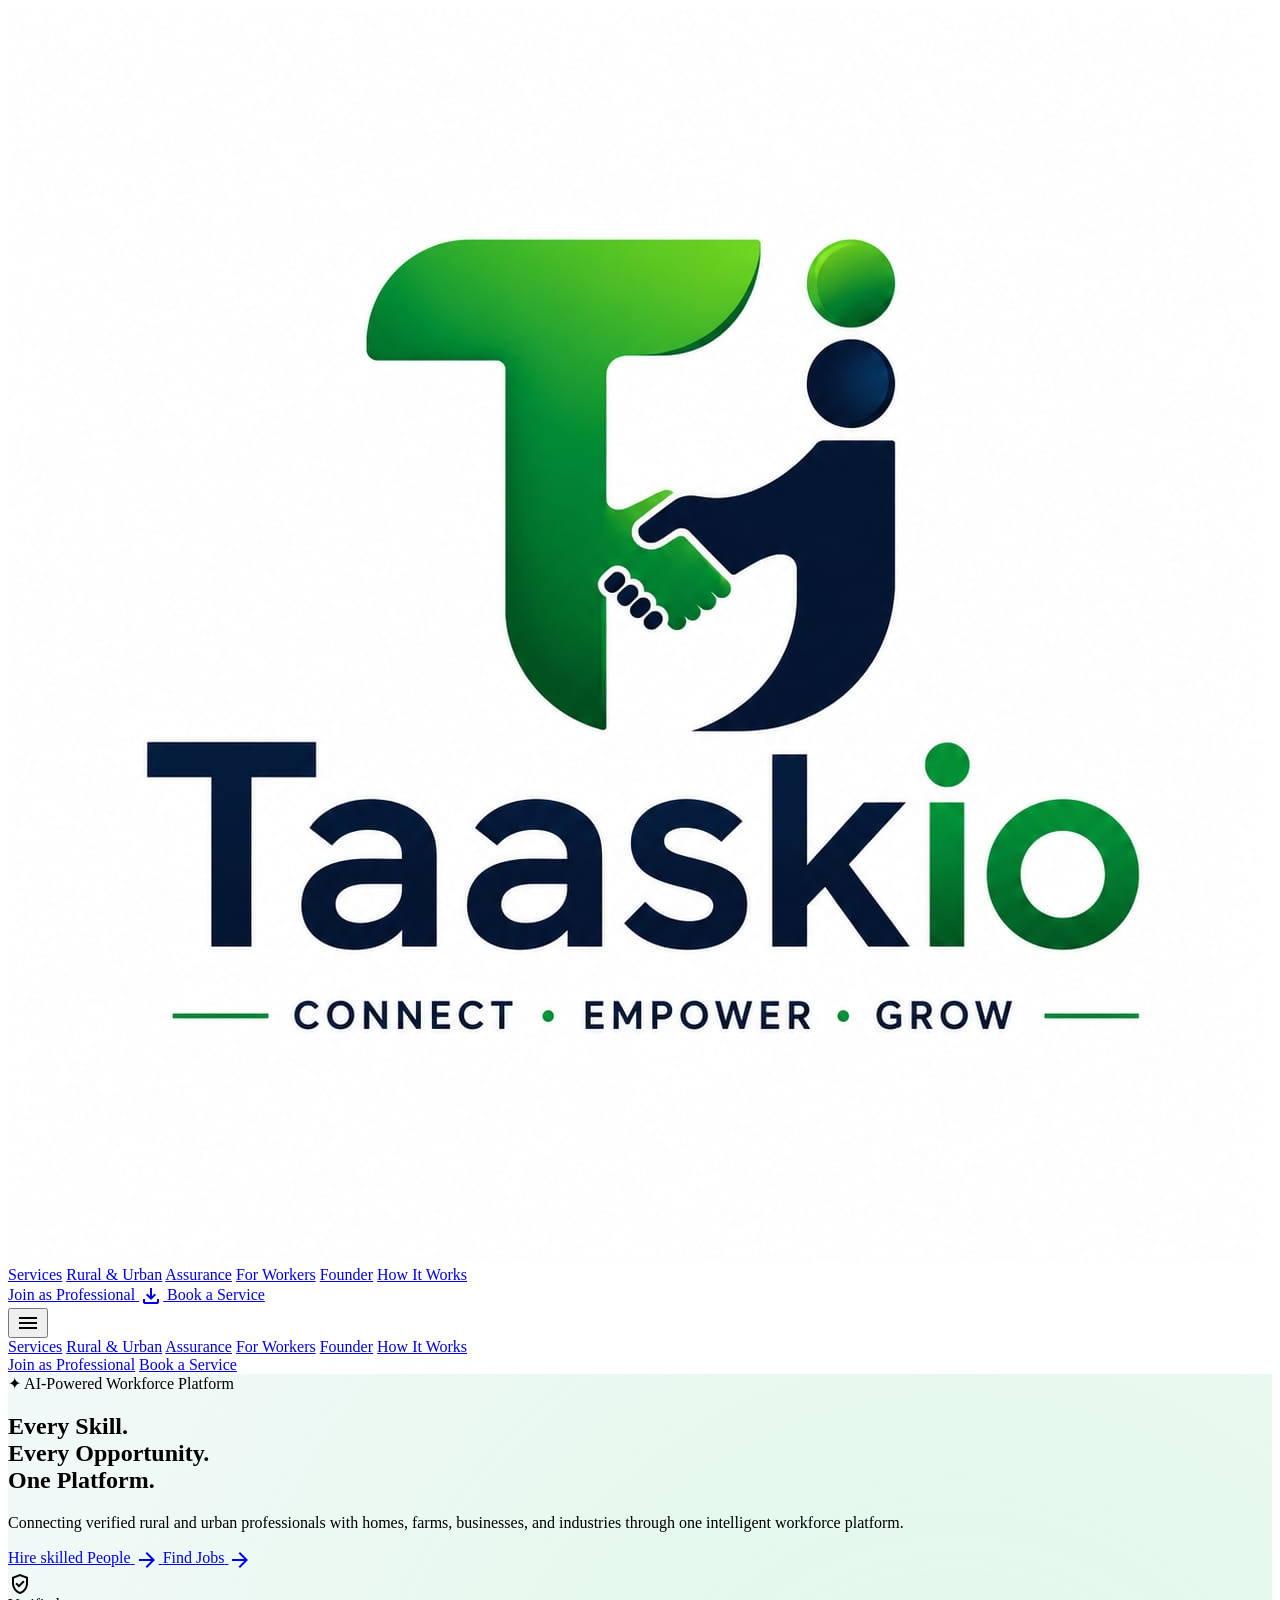
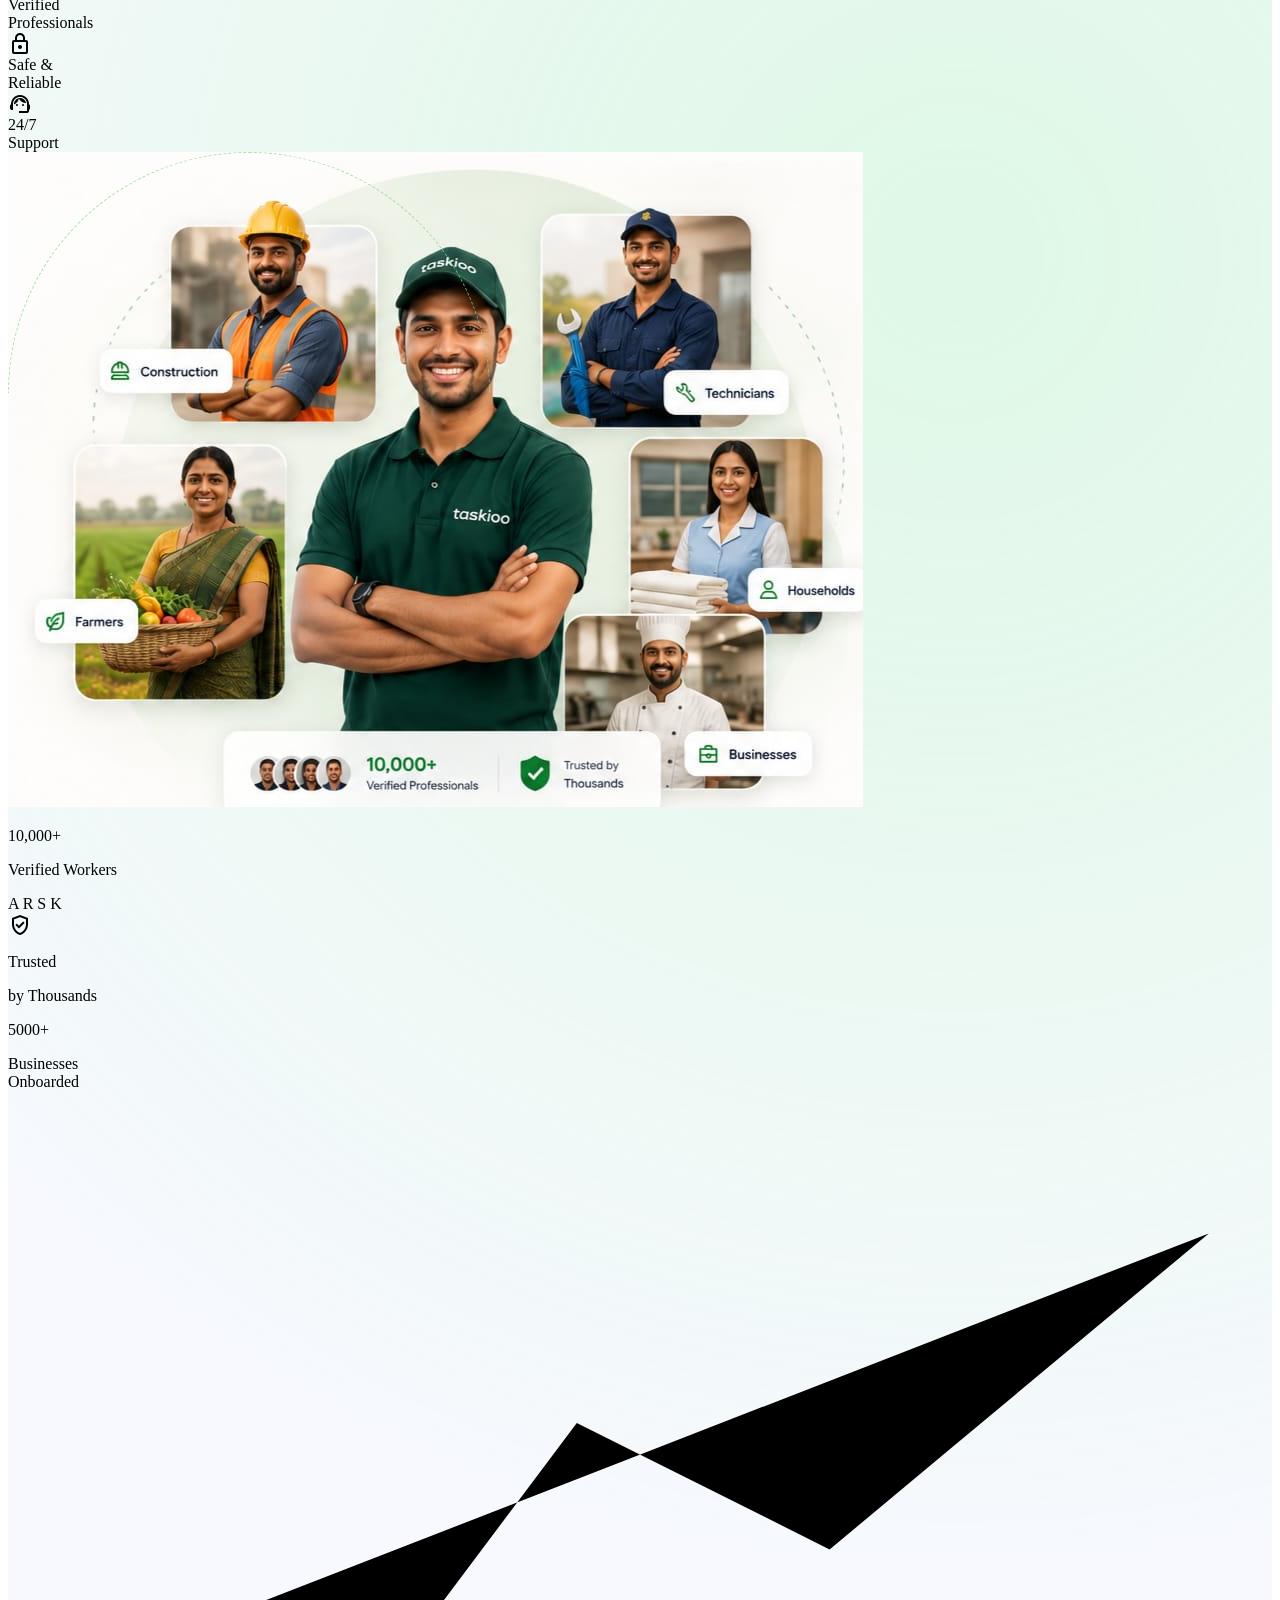
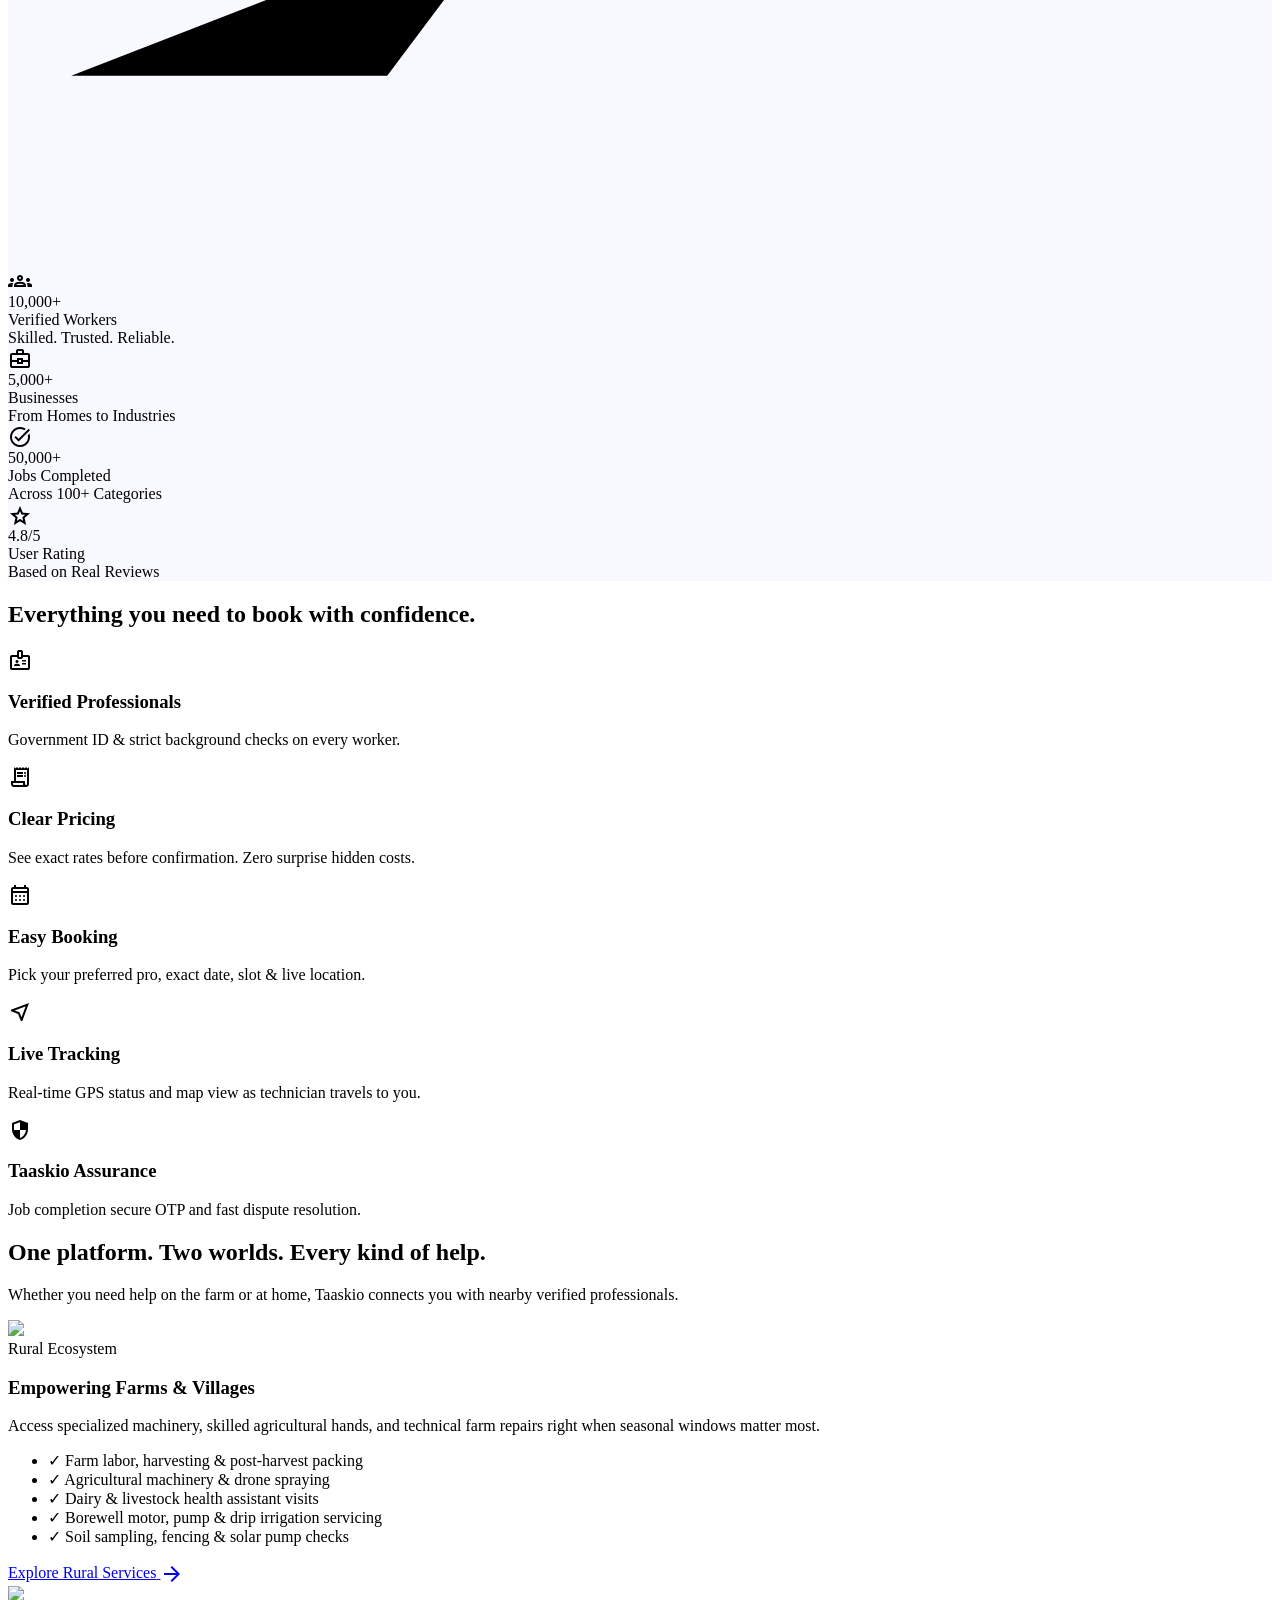
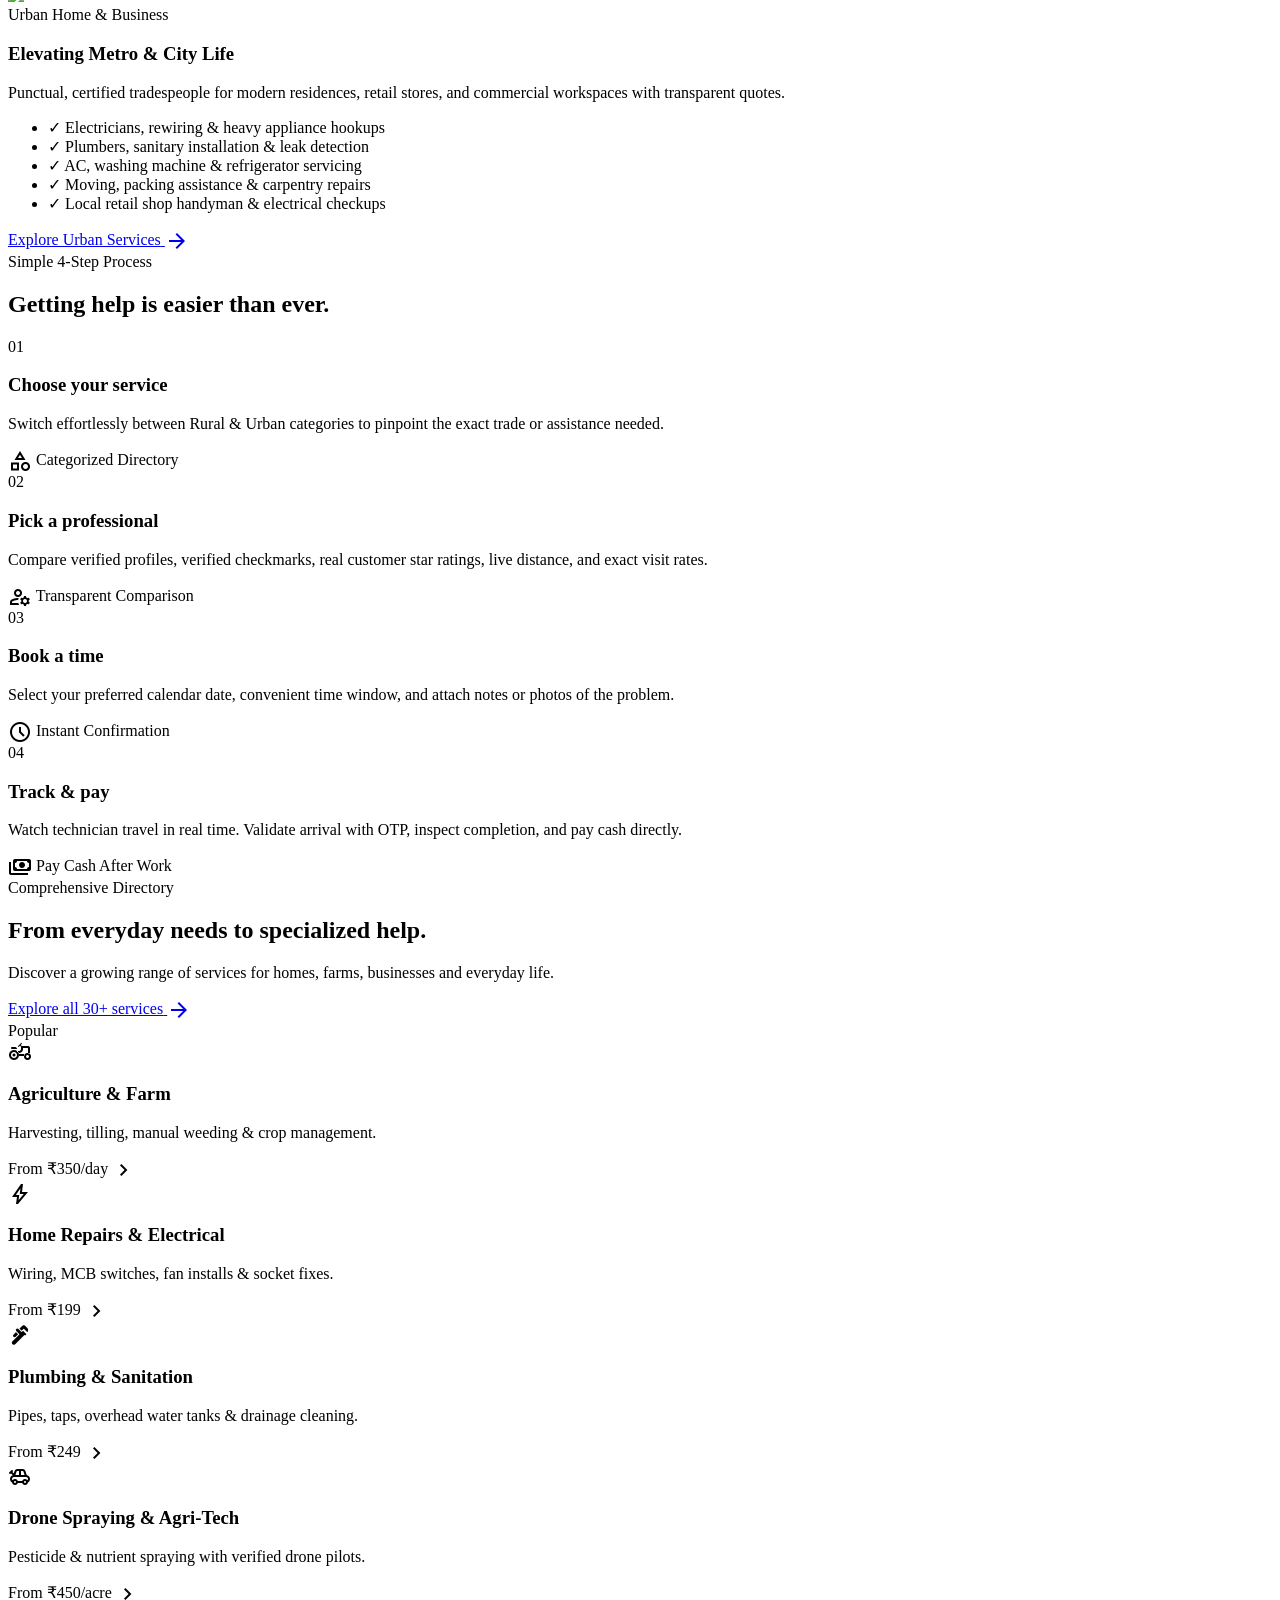
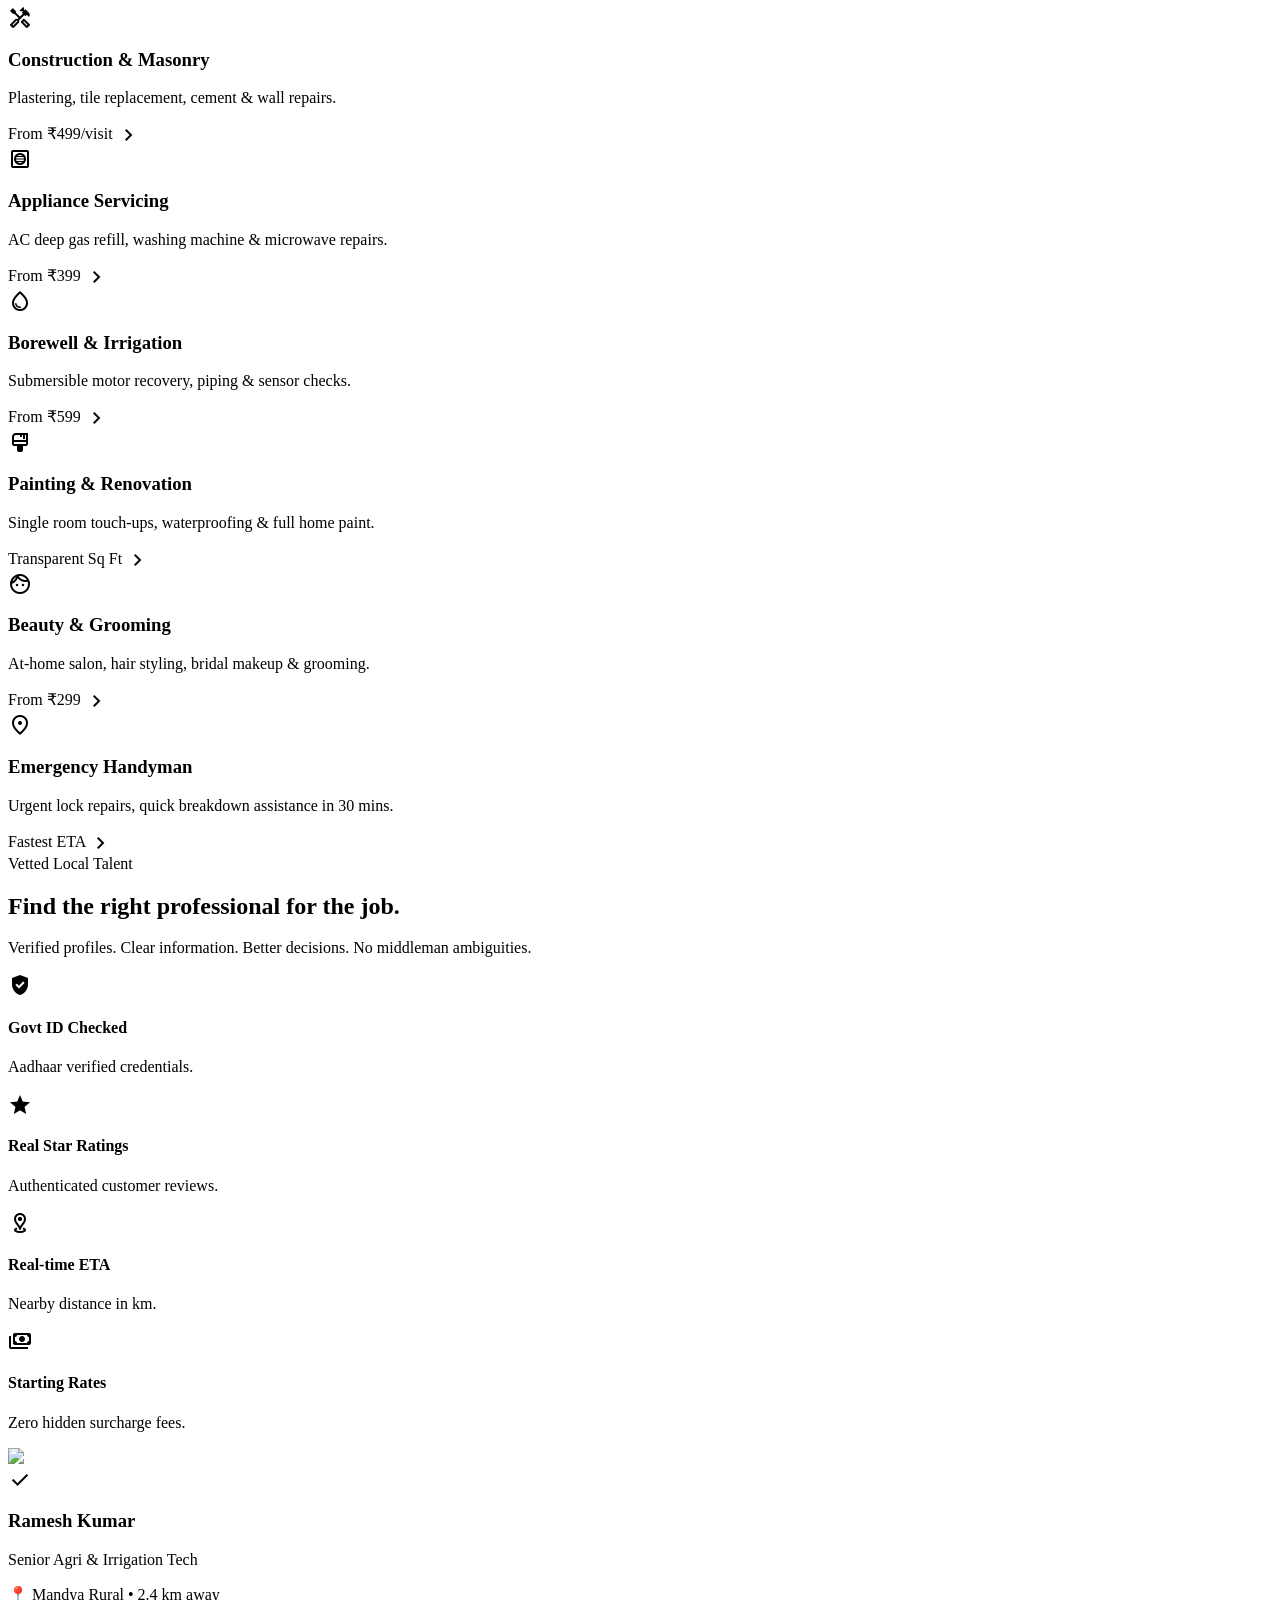
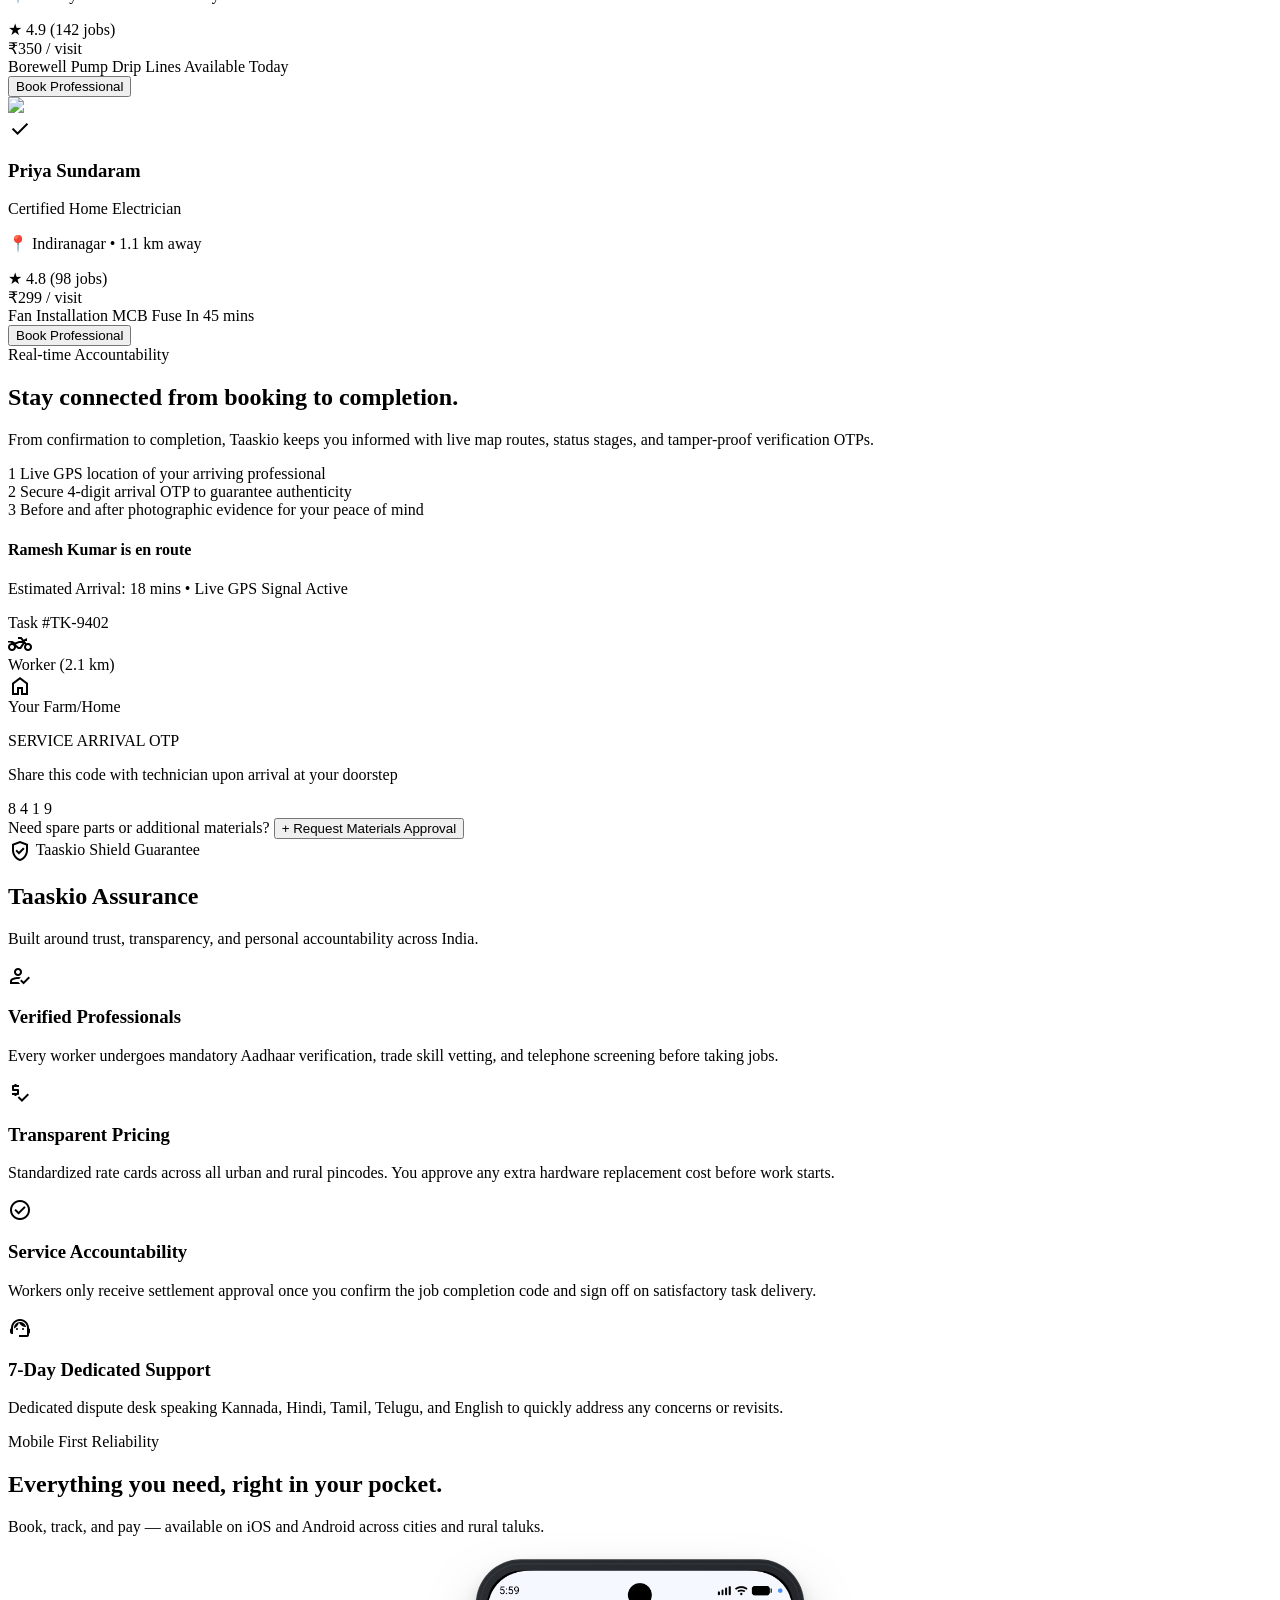
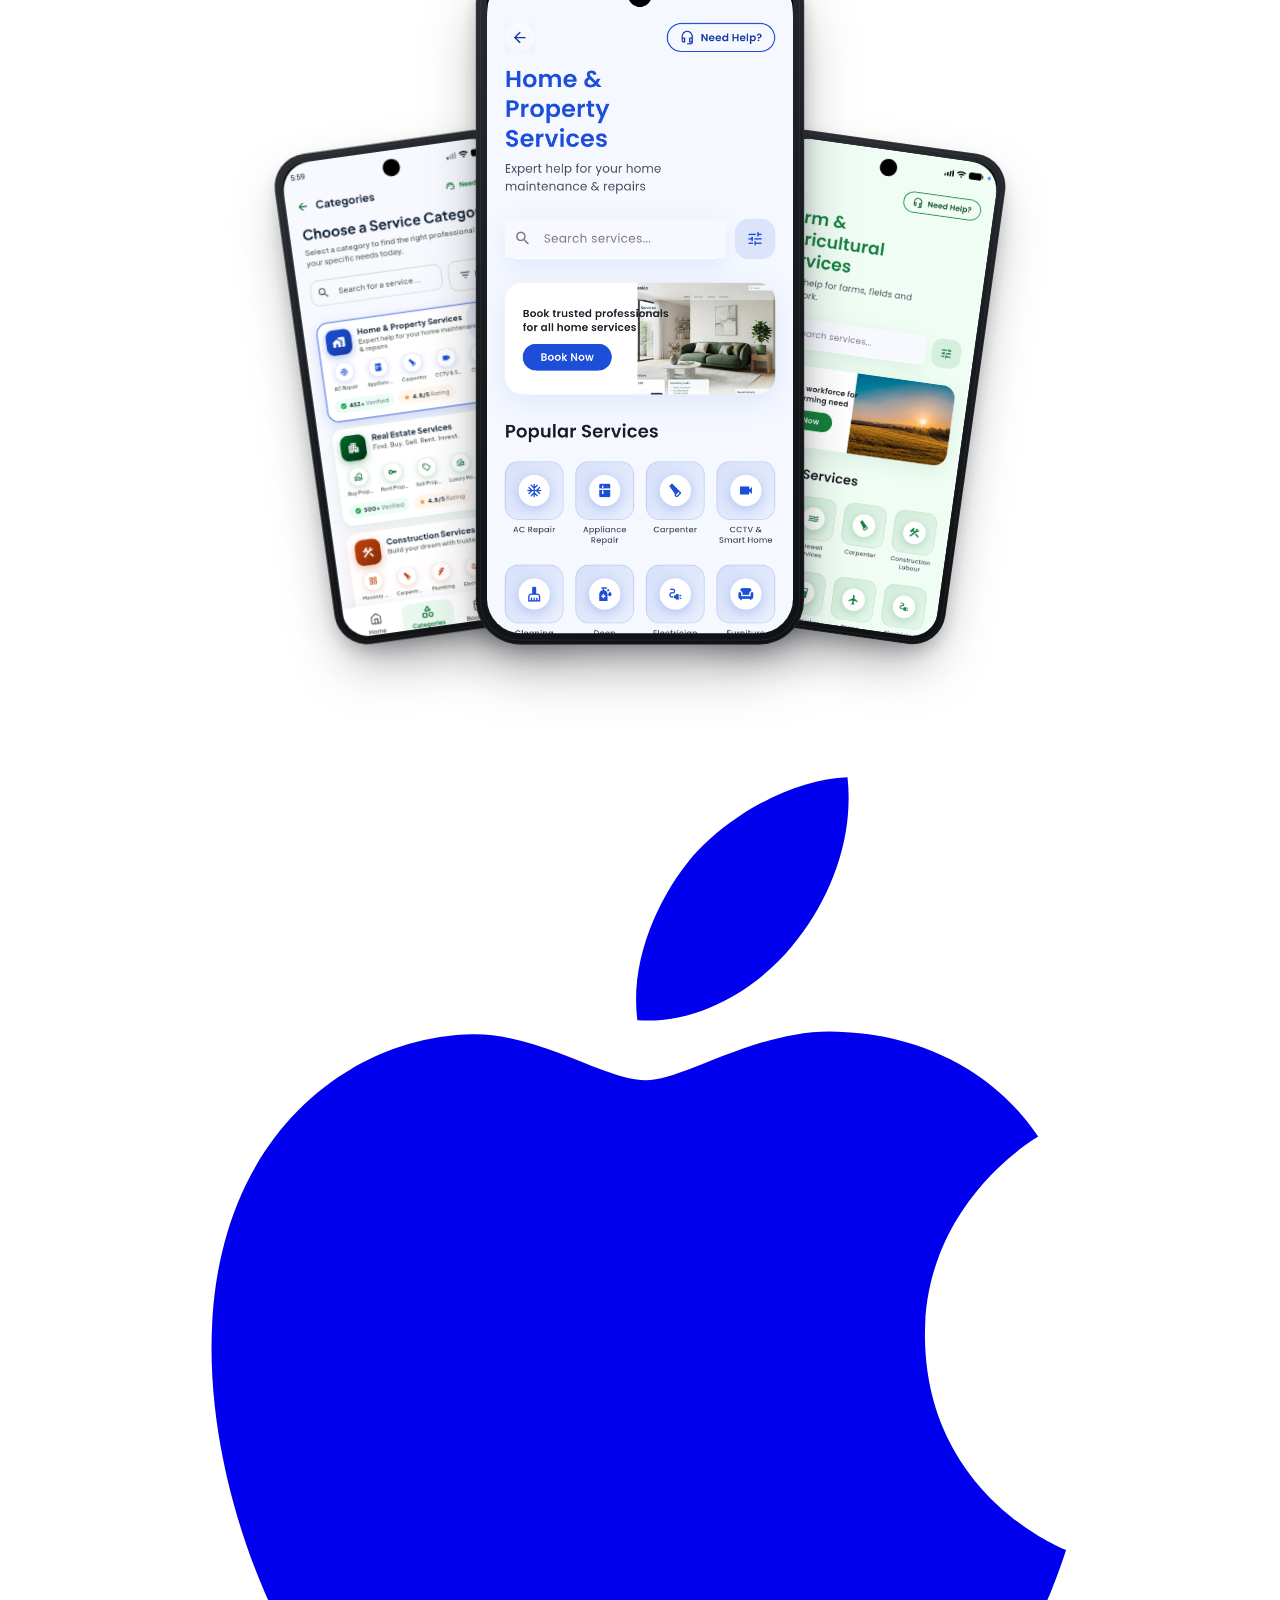
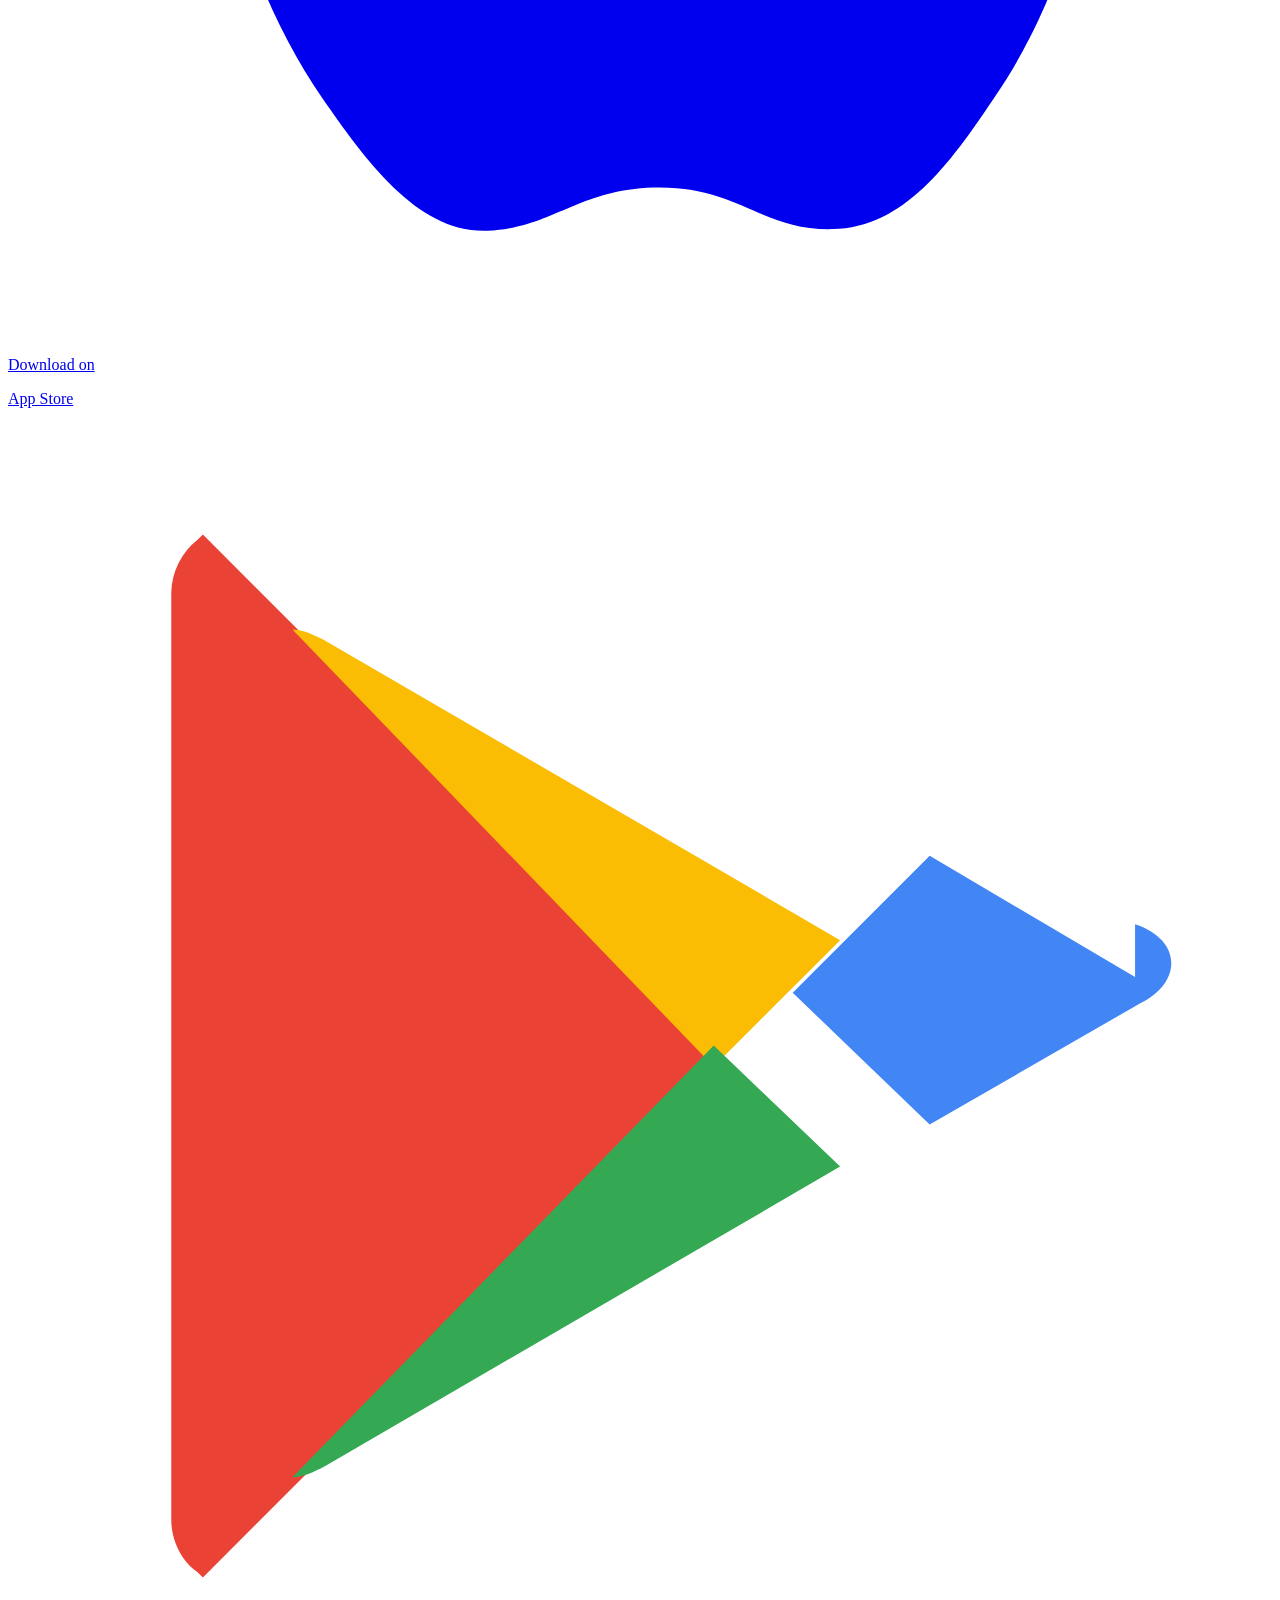
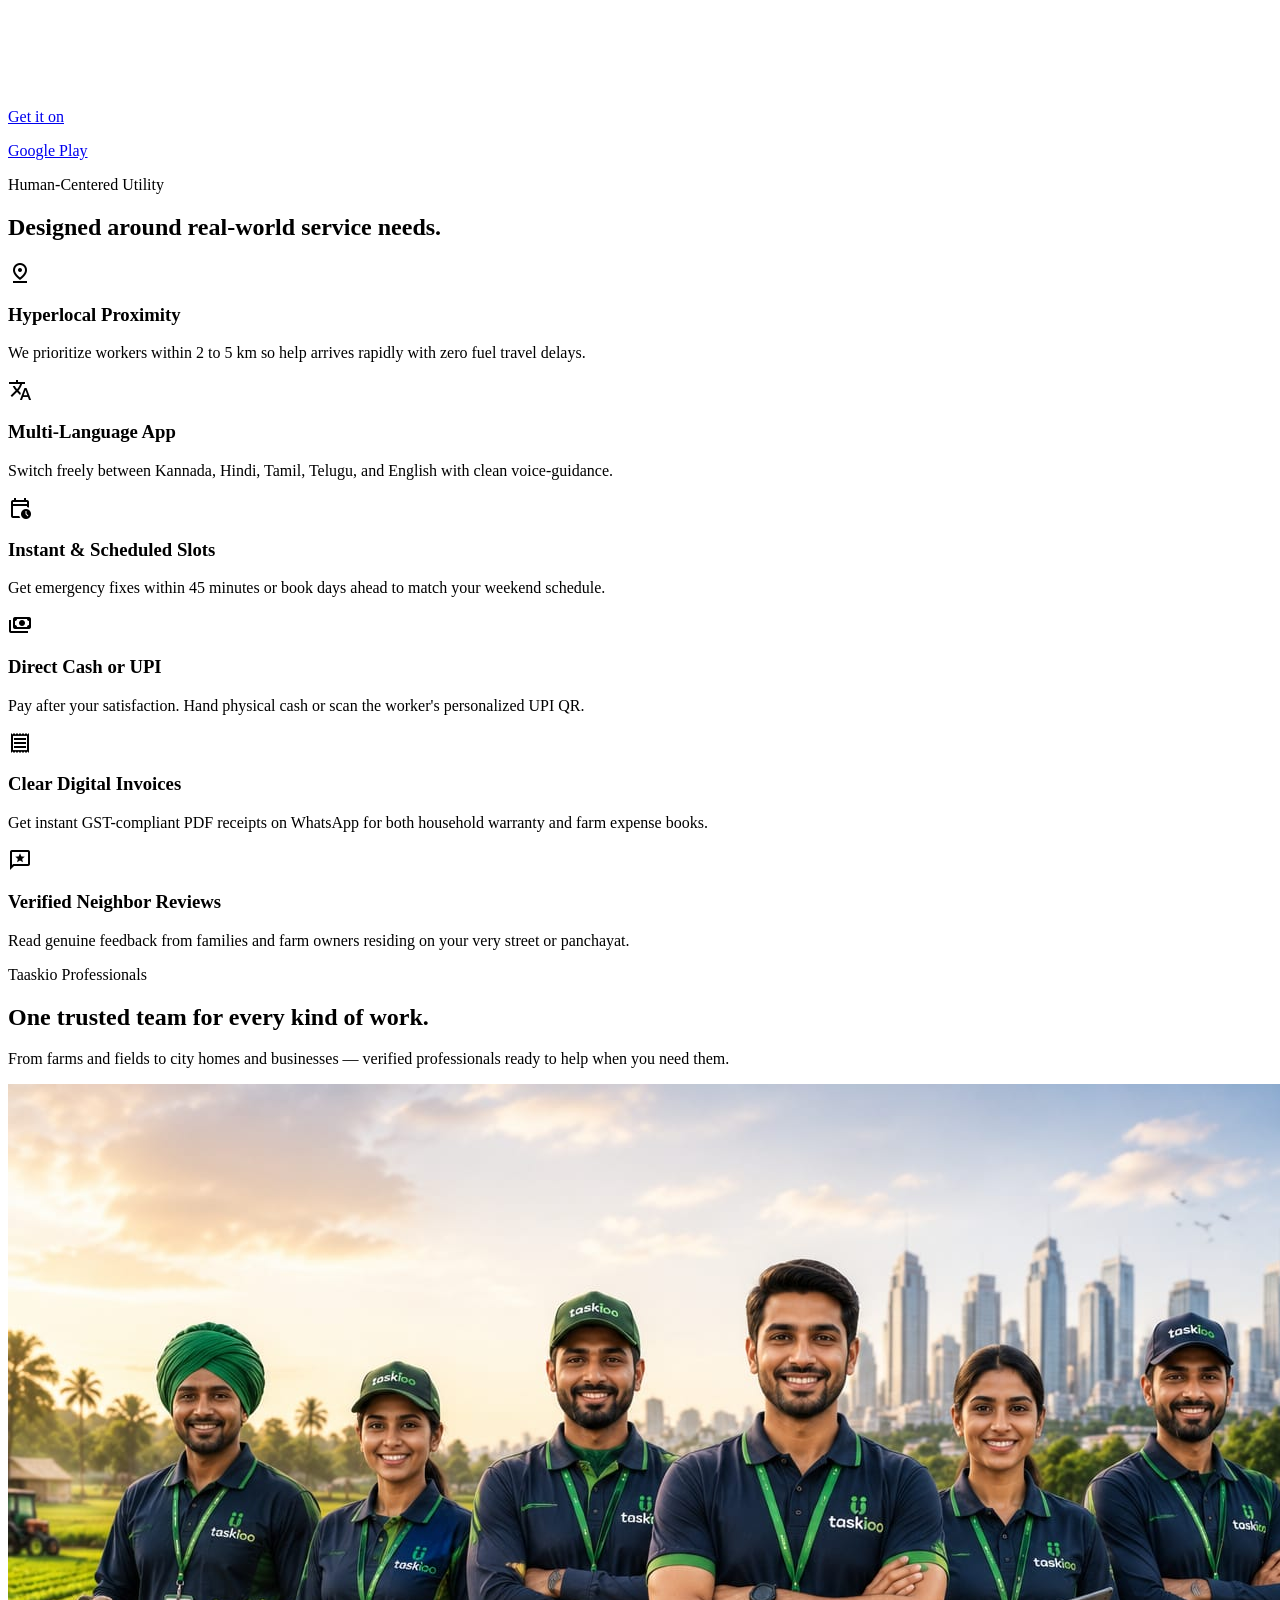
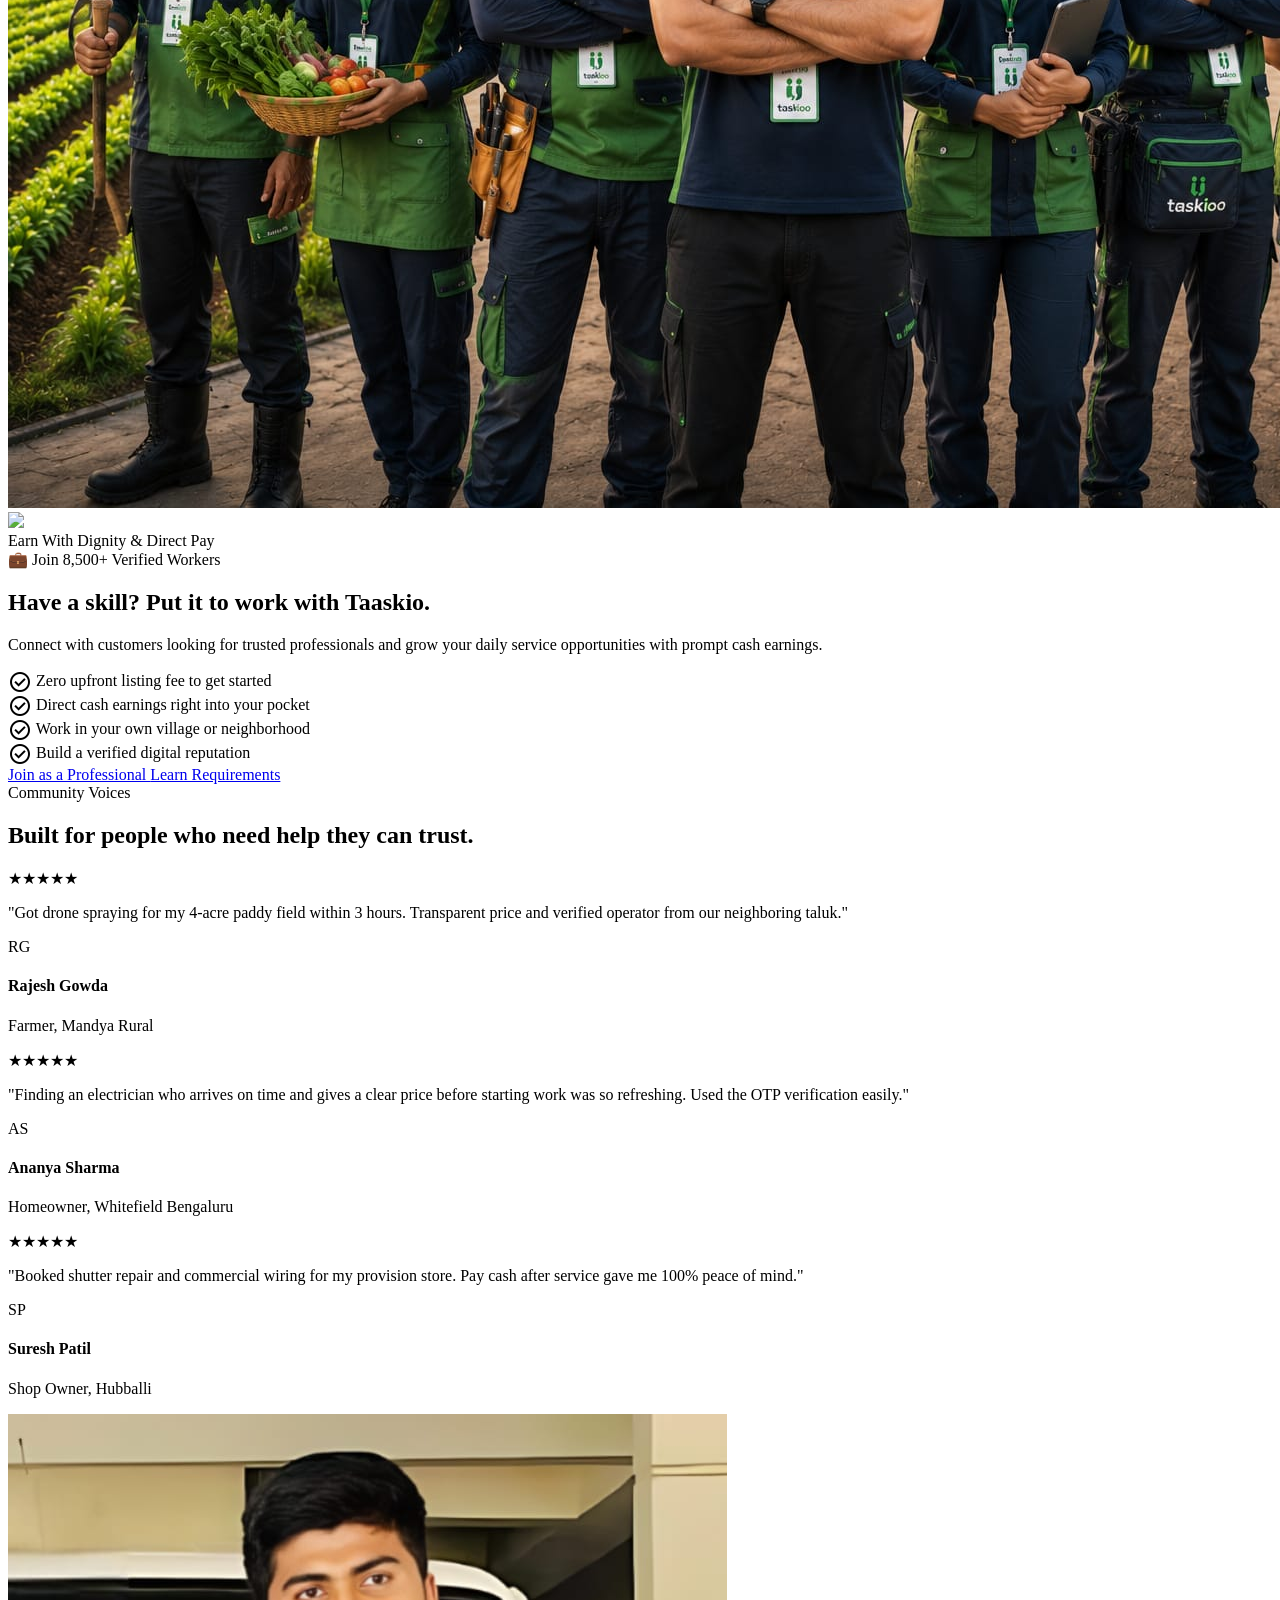
==== commit 4fc63ec9: "new changes sep 5 2026" ====
--- a/index.html
+++ b/index.html
@@ -79,16 +79,16 @@
               AI-Powered Workforce Platform
             </div>
 <h1 class="text-4xl sm:text-5xl lg:text-[56px] font-extrabold tracking-tight text-on-surface leading-[1.12] mb-5">
-              One Platform.<br/>
-              Every Worker.<br/>
-<span class="text-primary-container">Every Opportunity.</span>
+              Every Skill.<br/>
+              Every Opportunity.<br/>
+<span class="text-primary-container">One Platform.</span>
 </h1>
 <p class="text-base text-on-surface-variant leading-relaxed max-w-lg mb-8">
               Connecting verified rural and urban professionals with homes, farms, businesses, and industries through one intelligent workforce platform.
             </p>
 <div class="flex flex-wrap items-center gap-4 mb-10">
 <a class="inline-flex items-center gap-2 px-7 py-3 rounded-full bg-primary-container text-on-primary font-semibold text-sm hover:opacity-95 transition-all shadow-md" href="#download">
-<span>Hire Workers</span>
+<span>Hire skilled People</span>
 <span class="material-symbols-outlined text-[18px]">arrow_forward</span>
 </a>
 <a class="js-open-pro-form inline-flex items-center gap-2 px-7 py-3 rounded-full bg-surface-container-lowest border border-outline-variant text-primary-container font-semibold text-sm hover:bg-surface-container-low transition-all shadow-sm" href="#professionals">
